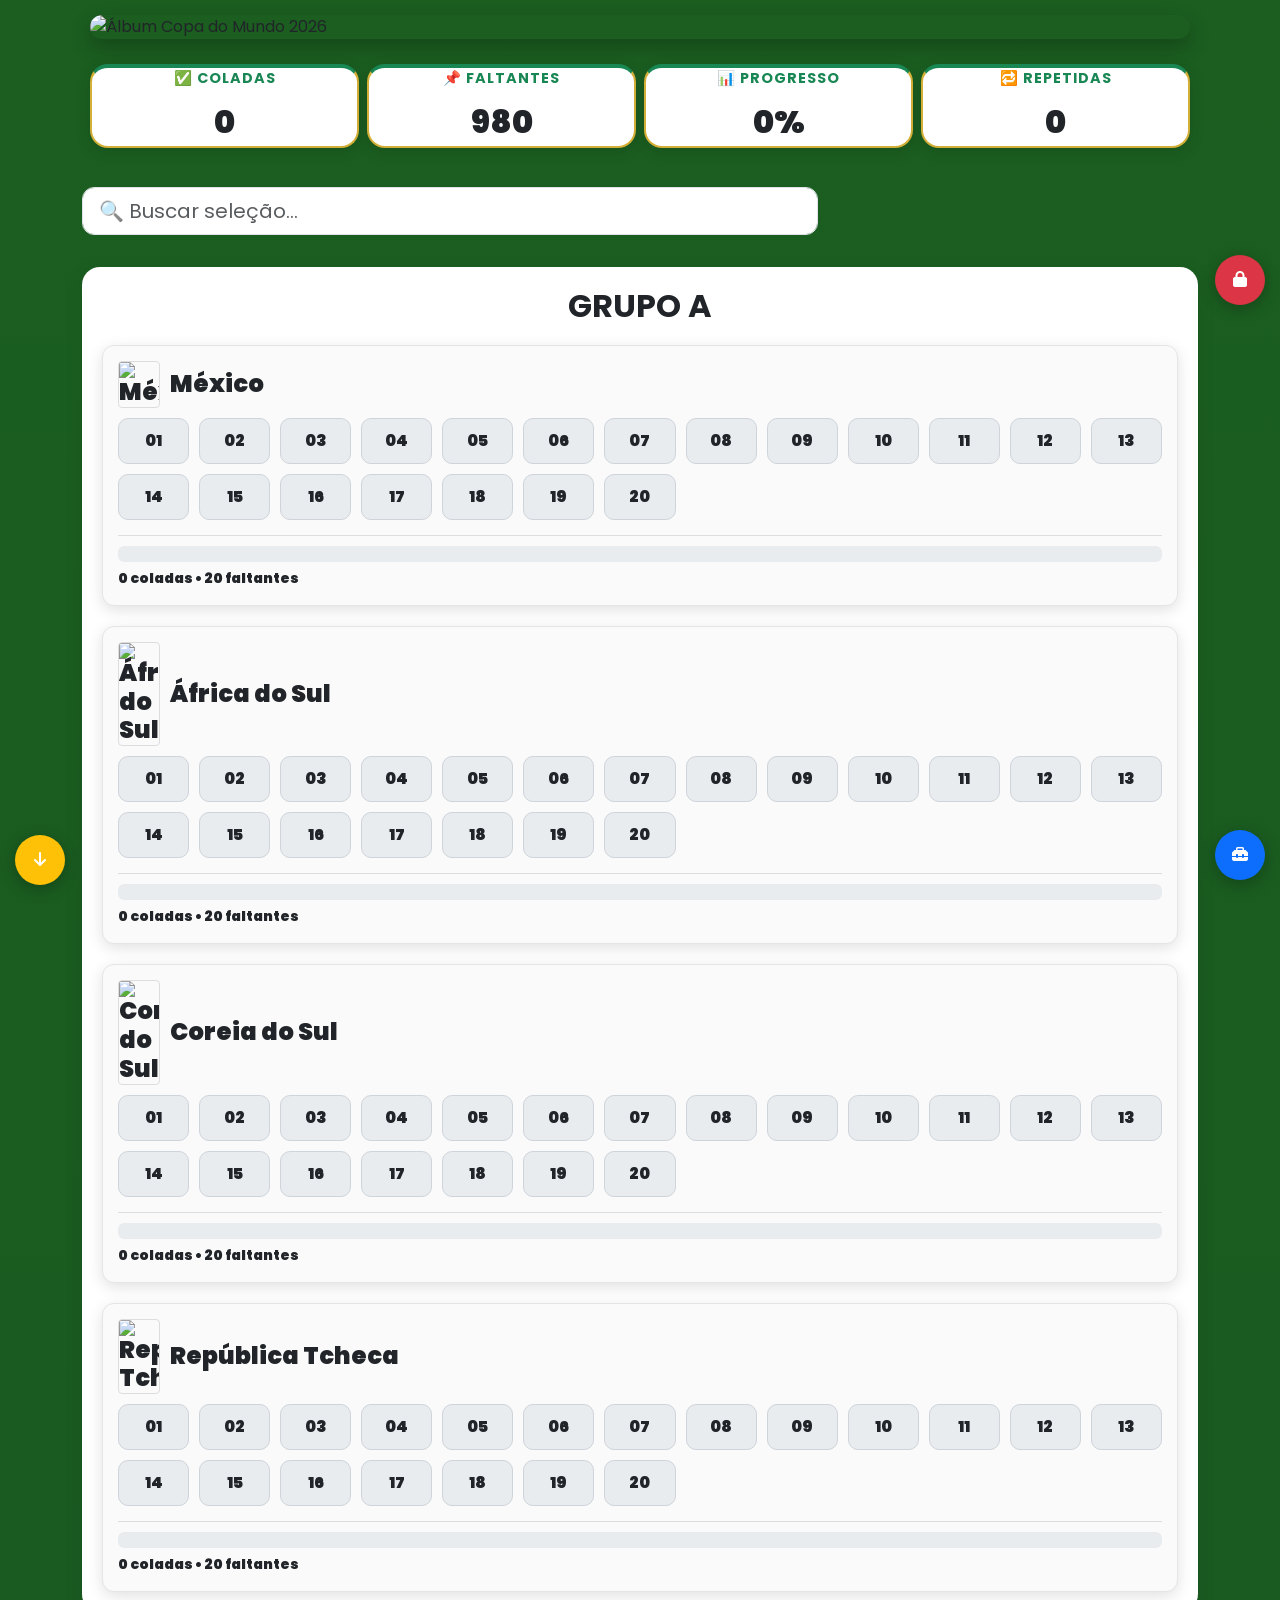
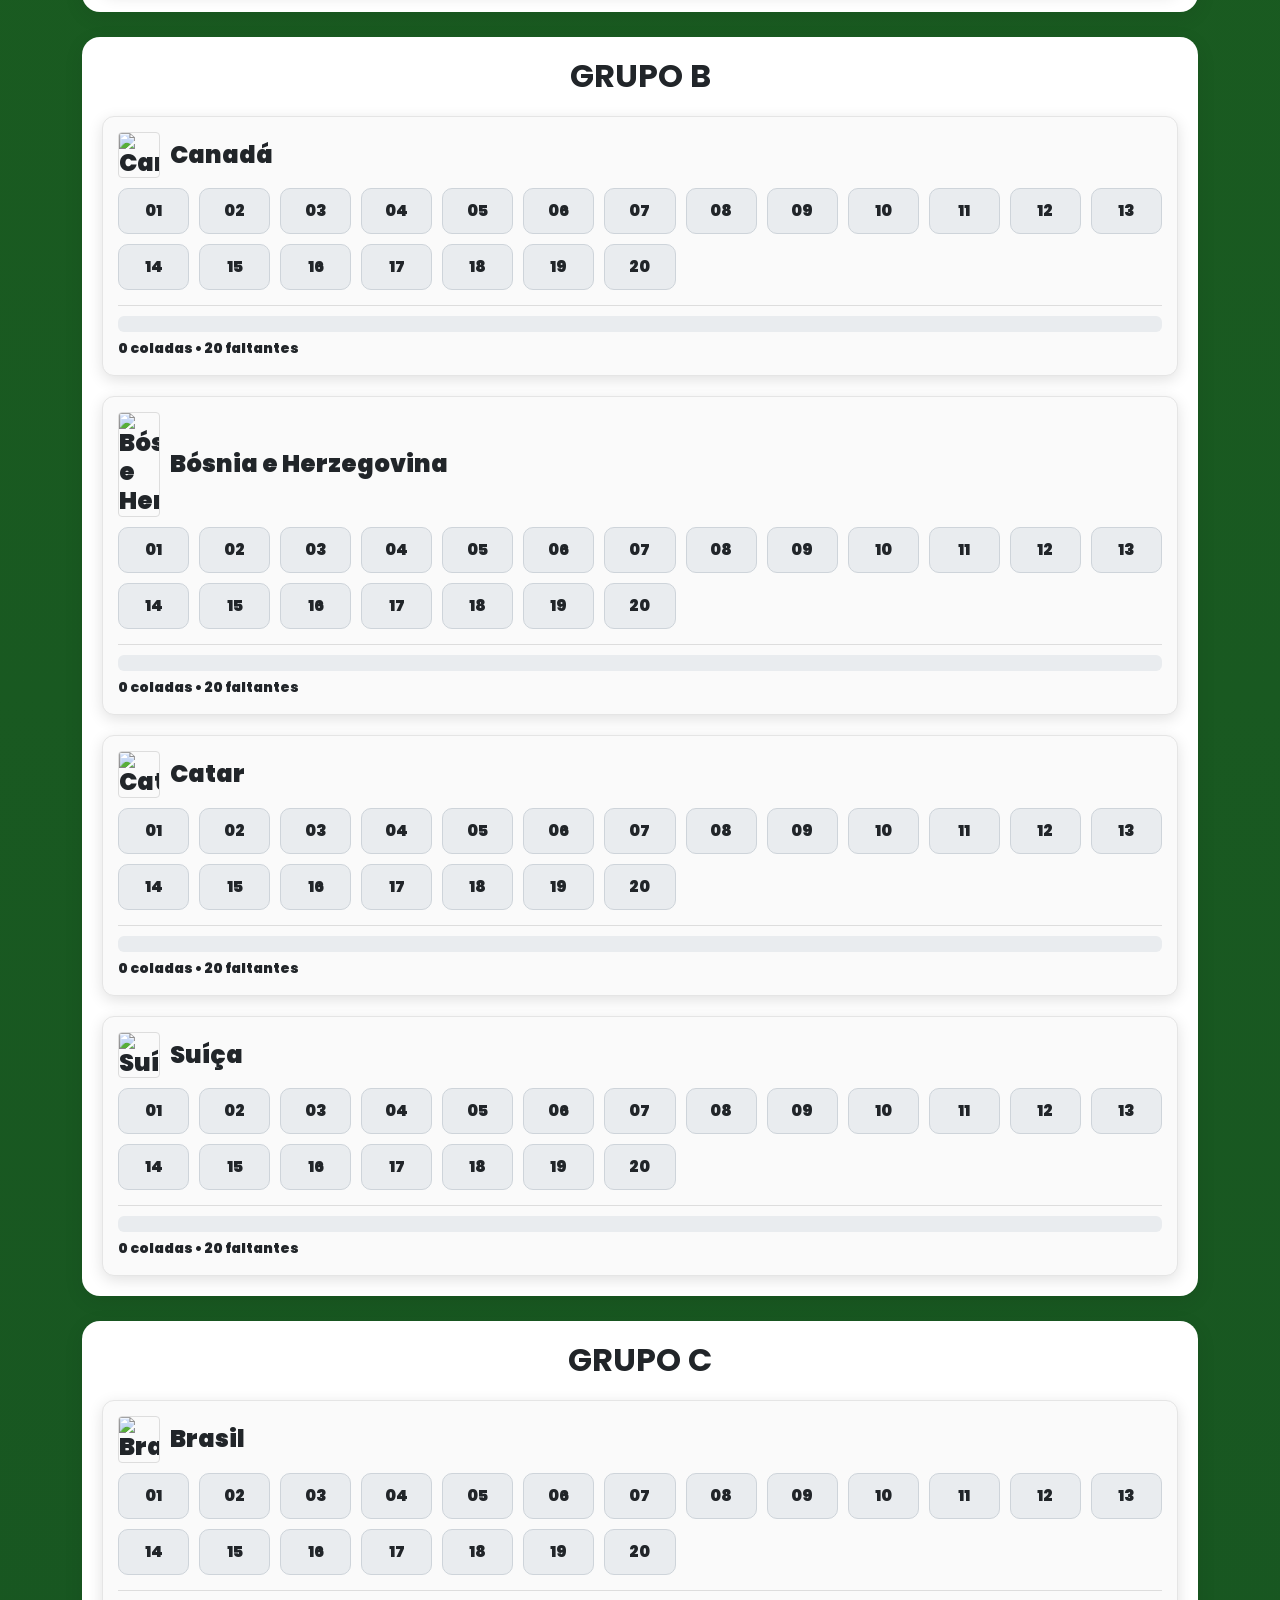
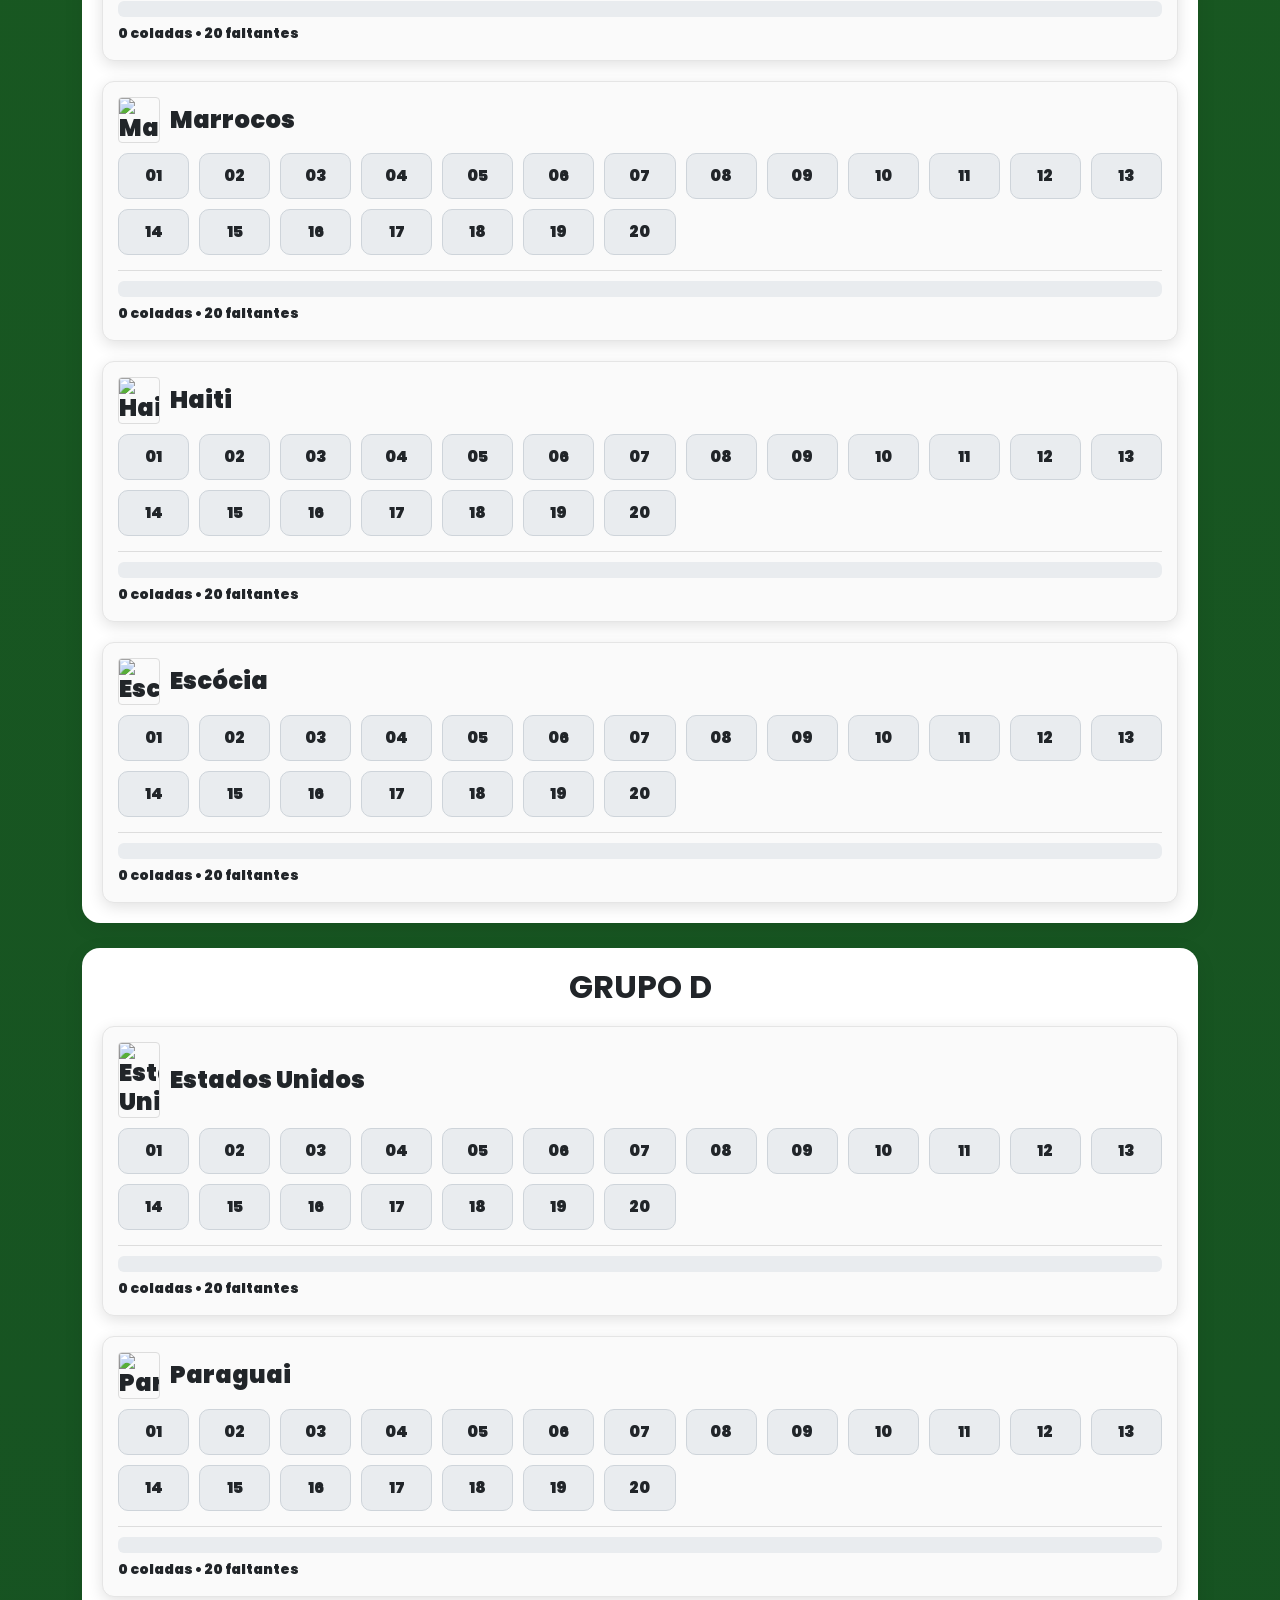
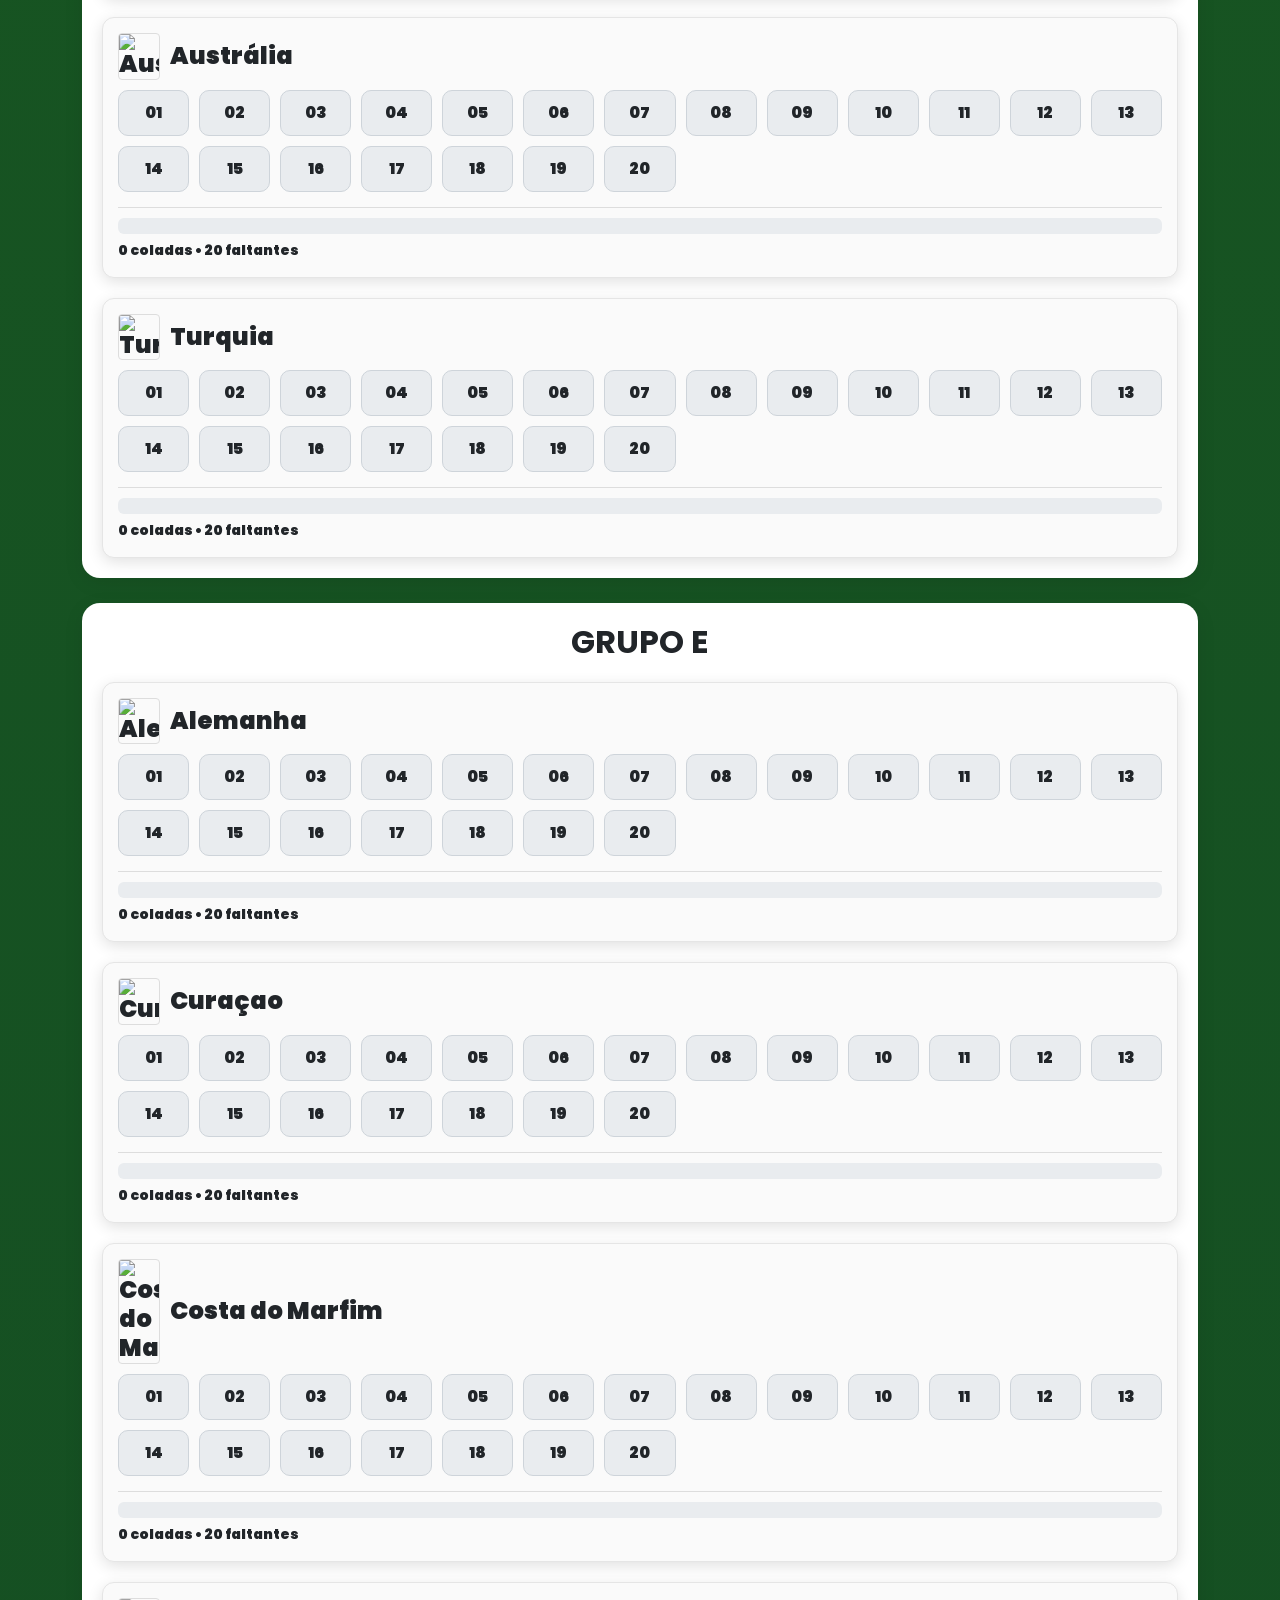
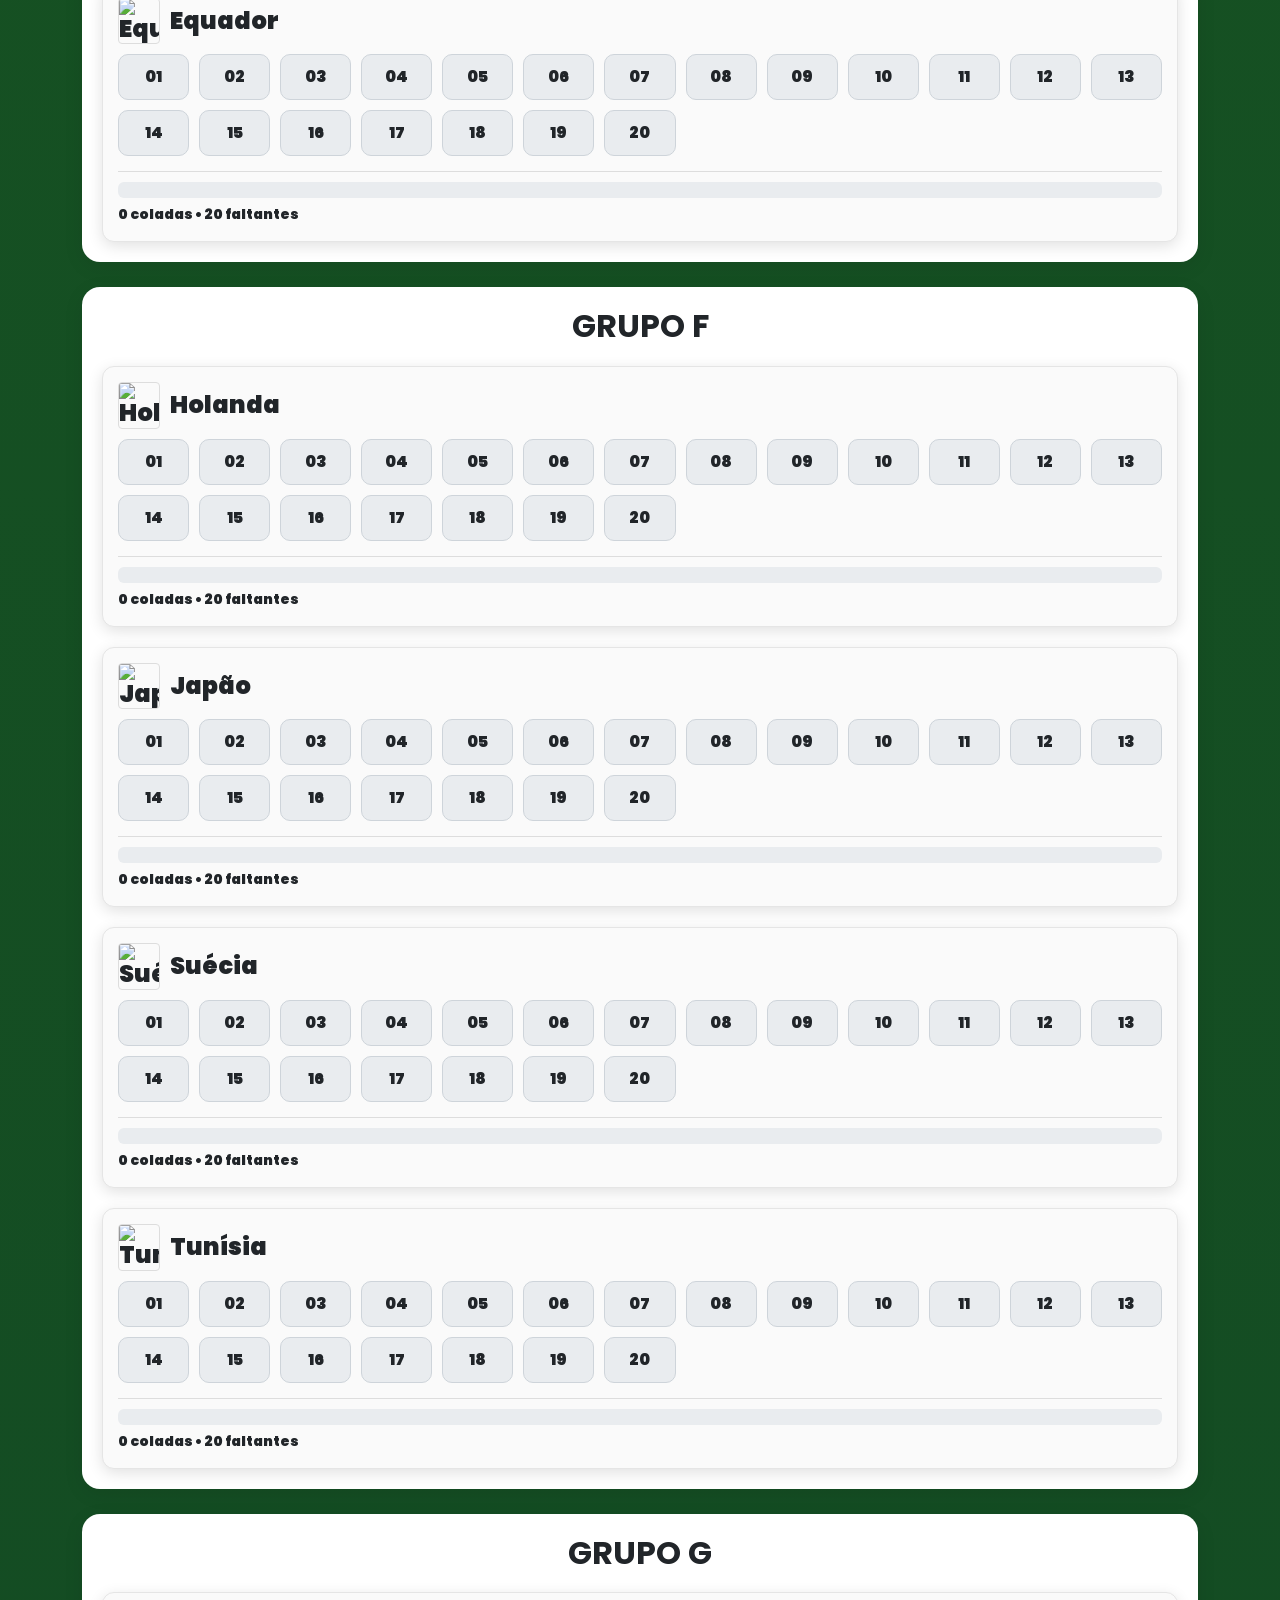
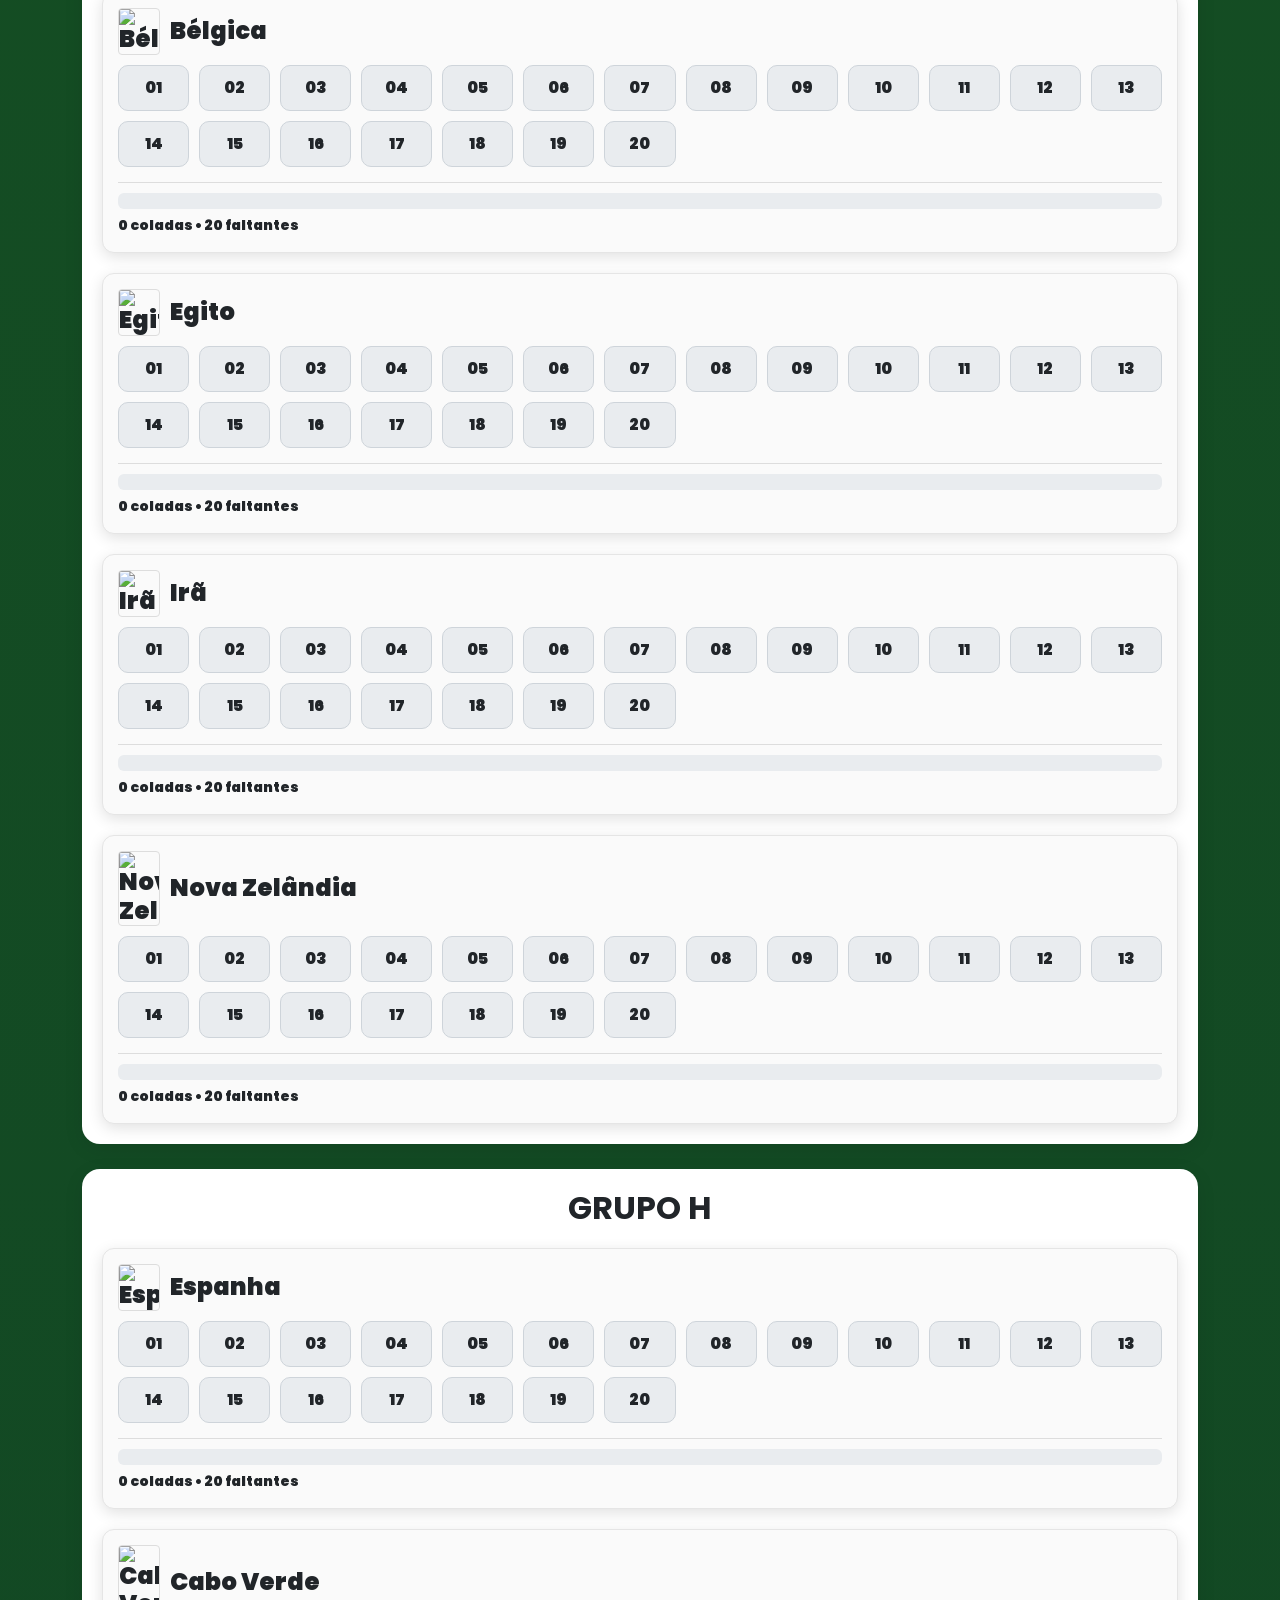
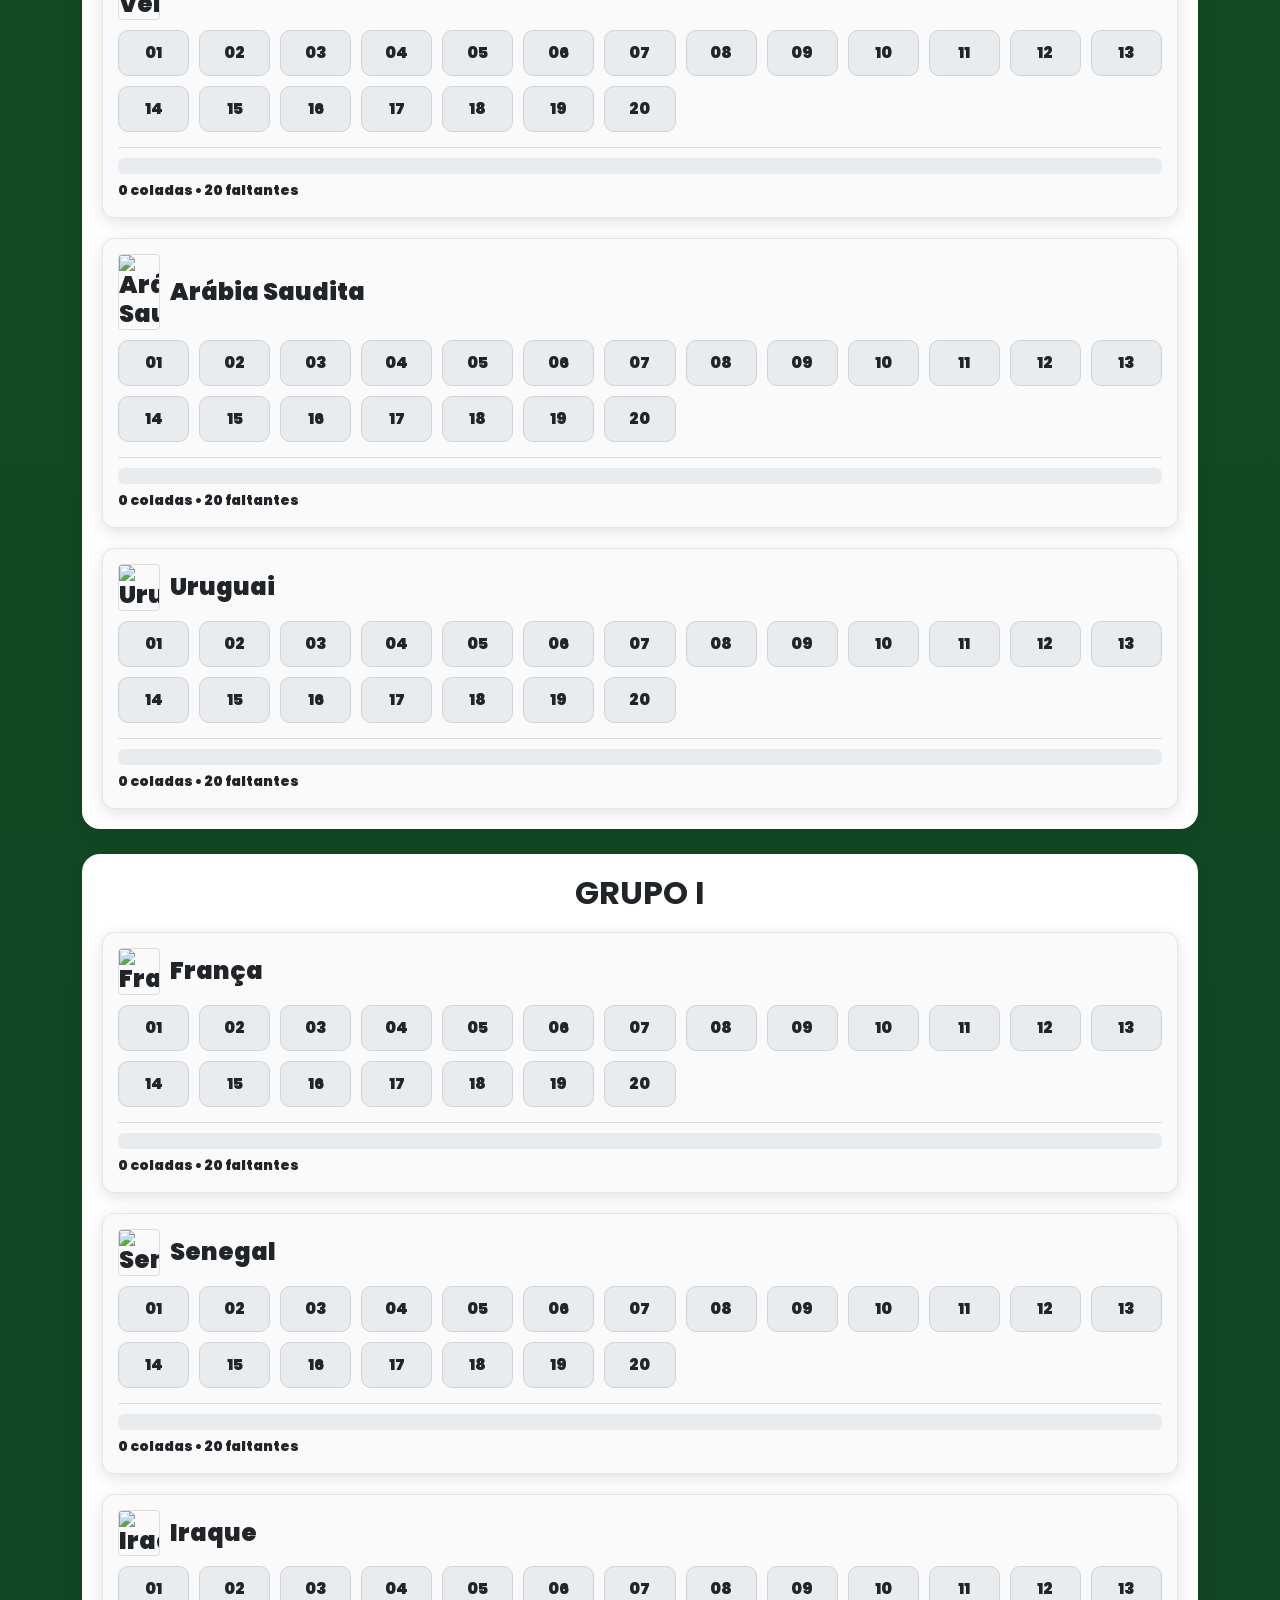
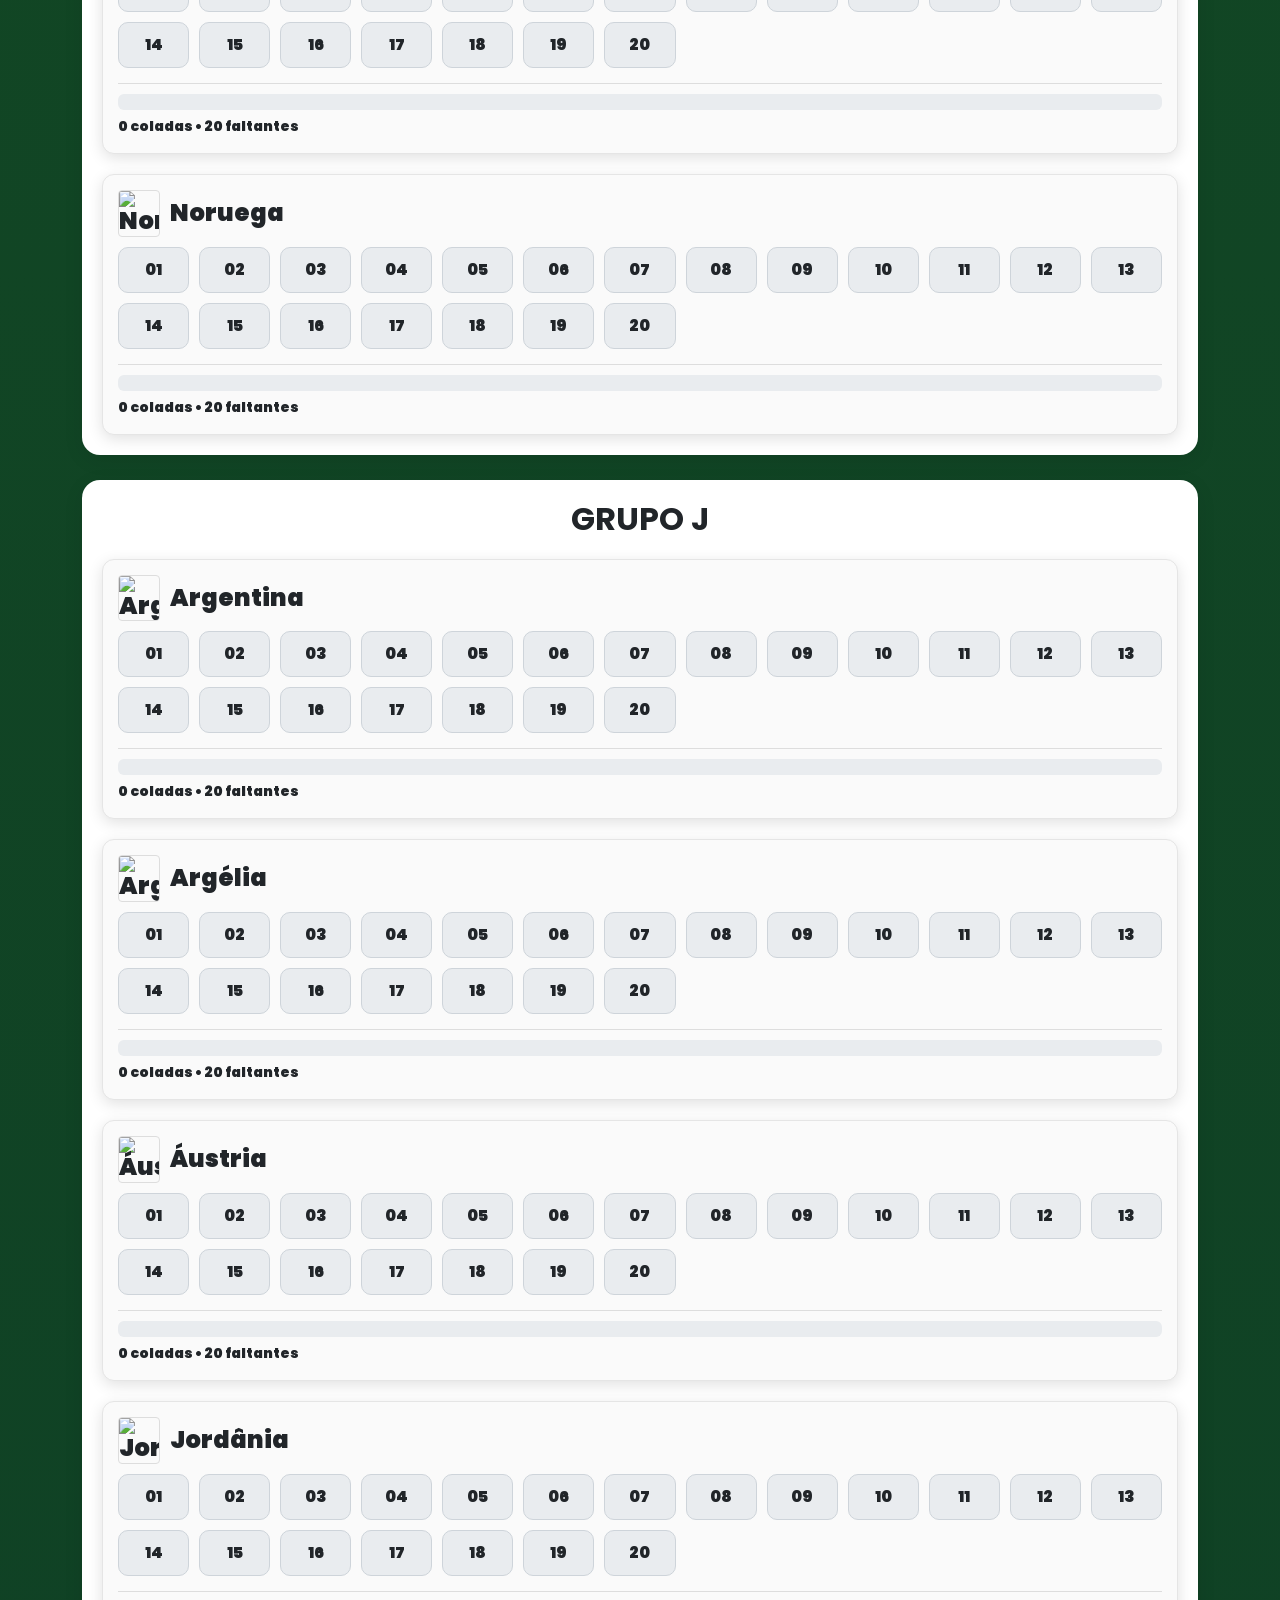
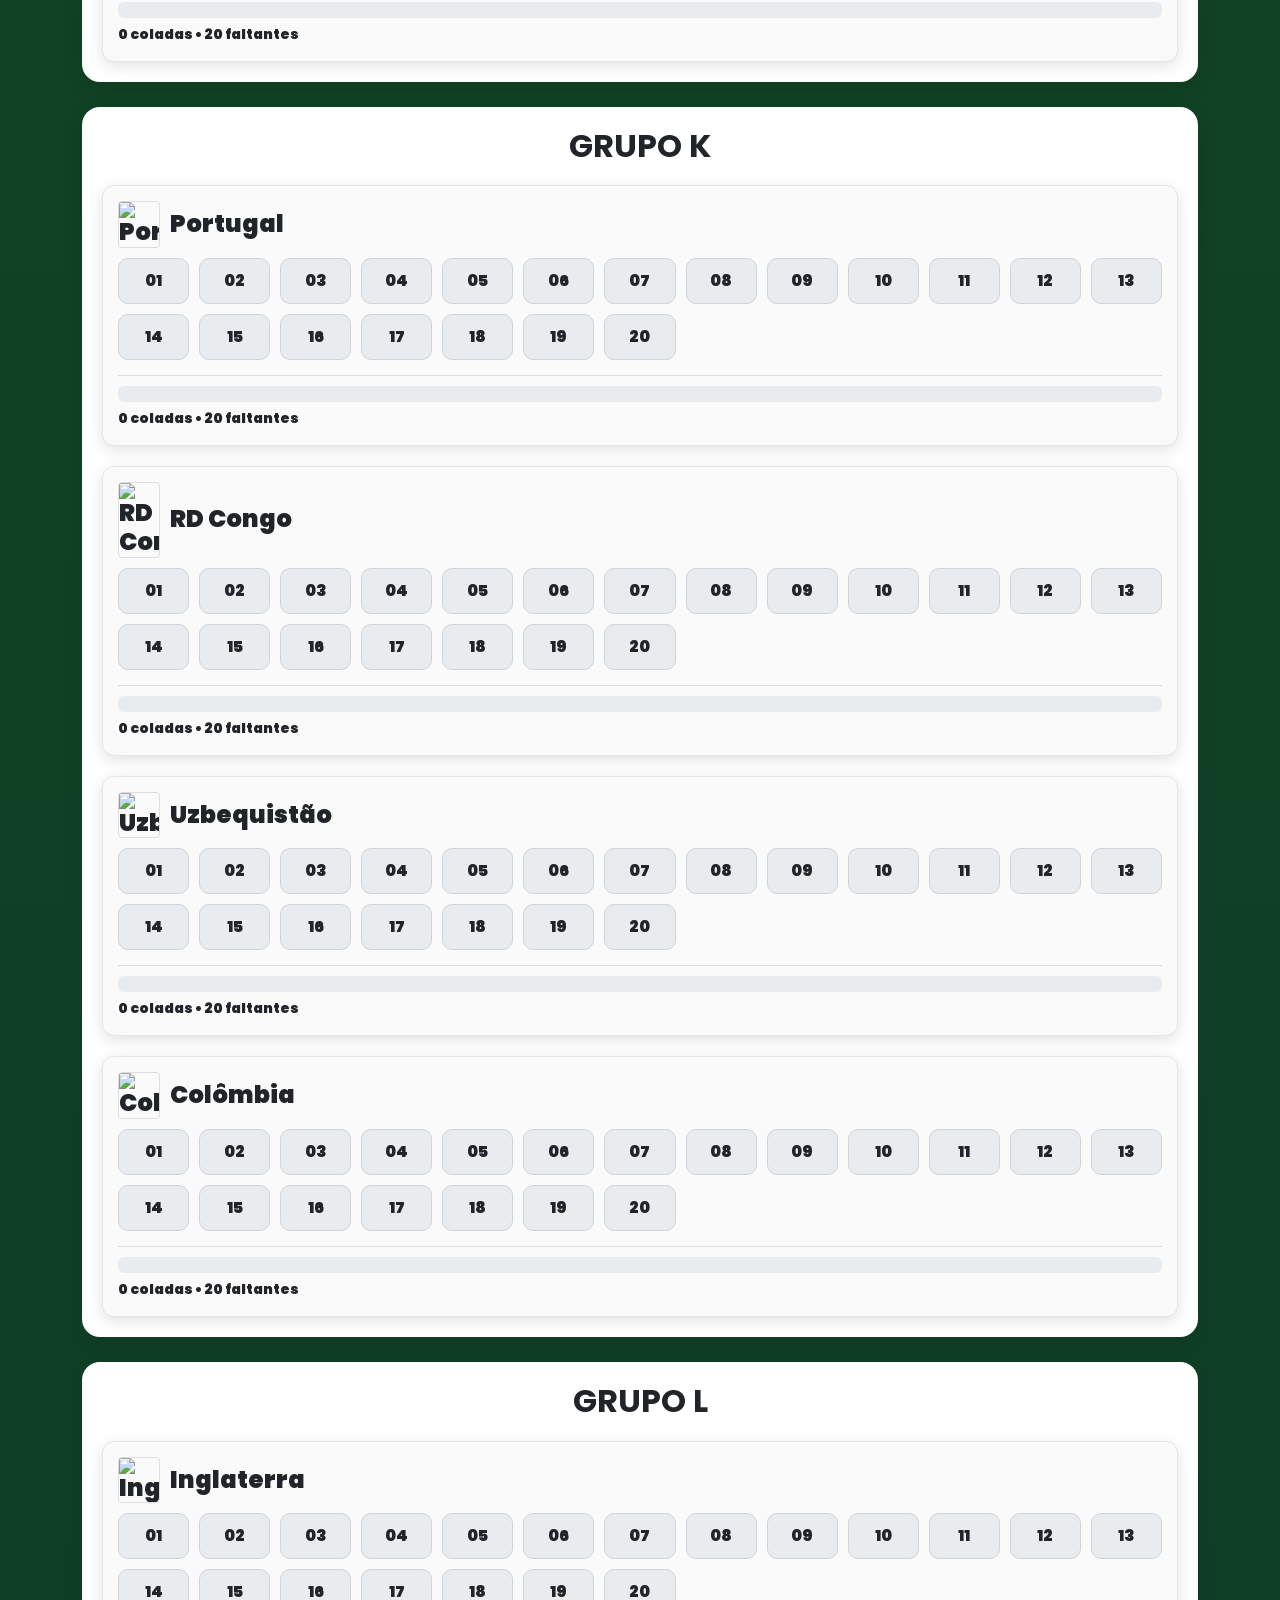
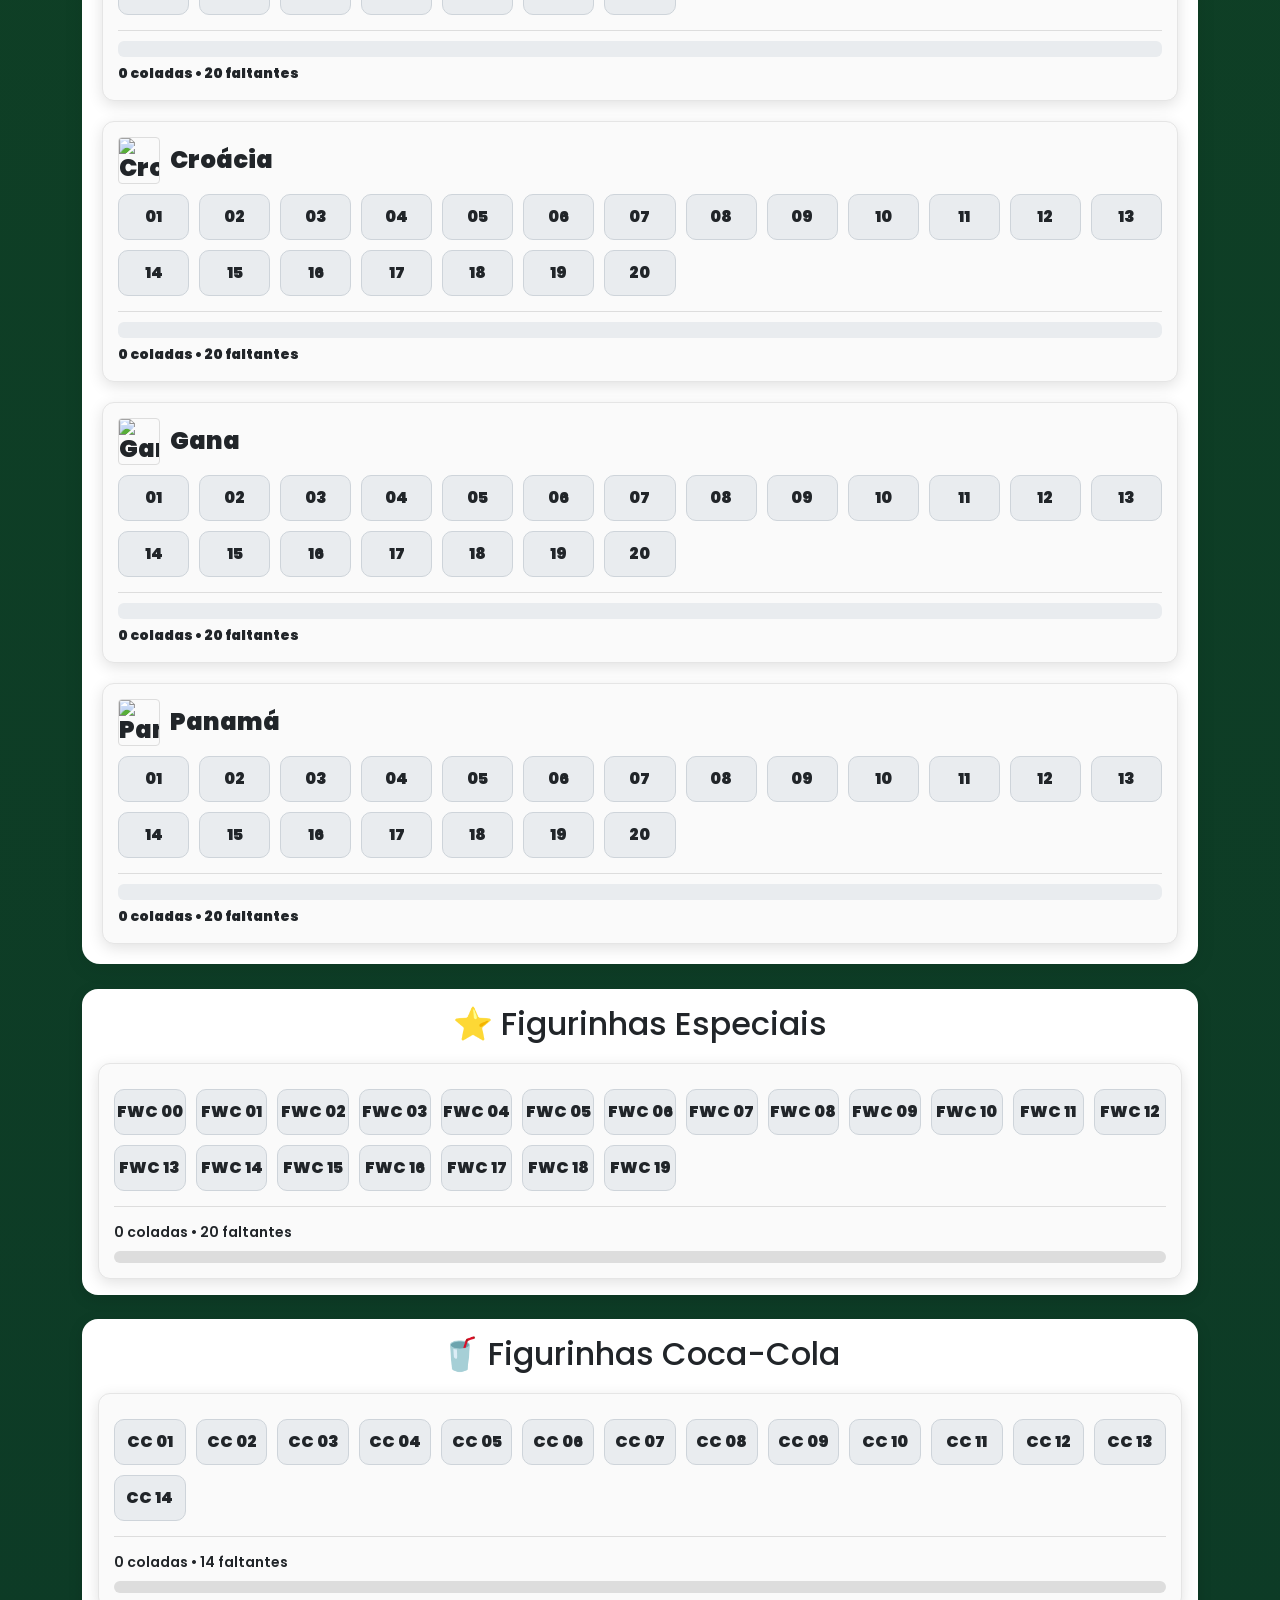
==== index.html @ c91cb194 "inclui pesquisa nas trocas" ====
<!DOCTYPE html>
<html lang="pt-BR">

<head>

    <meta charset="UTF-8">
    <meta name="viewport" content="width=device-width, initial-scale=1.0">

    <title>Álbum Copa do Mundo 2026</title>

    <!-- Bootstrap -->
    <link href="https://cdn.jsdelivr.net/npm/bootstrap@5.3.8/dist/css/bootstrap.min.css" rel="stylesheet">

    <!-- Poppins -->
    <link rel="preconnect" href="https://fonts.googleapis.com">
    <link rel="preconnect" href="https://fonts.gstatic.com" crossorigin>

    <link href="https://fonts.googleapis.com/css2?family=Poppins:wght@300;400;500;600;700&display=swap"
        rel="stylesheet">

    <!-- Font Awesome -->
    <link rel="stylesheet" href="https://cdnjs.cloudflare.com/ajax/libs/font-awesome/6.7.2/css/all.min.css">

    <!-- Font Google -->
    <link rel="preconnect" href="https://fonts.googleapis.com">

    <link rel="preconnect" href="https://fonts.gstatic.com" crossorigin>

    <link href="https://fonts.googleapis.com/css2?family=Changa+One&display=swap" rel="stylesheet">


    <!-- CSS Próprio -->
    <link rel="stylesheet" href="css/style.css">

</head>

<body>

<div class="banner-topo">

    <img
        src="img/banner-topo.png"
        alt="Álbum Copa do Mundo 2026">

</div>

<div class="painelResumo">

    <div class="cardResumo">

        <div class="tituloResumo">
            ✅ Coladas
        </div>

        <div id="totalColadas"
             class="valorResumo">

            0

        </div>

    </div>

    <div class="cardResumo">

        <div class="tituloResumo">
            📌 Faltantes
        </div>

        <div id="totalFaltantes"
             class="valorResumo">

            0

        </div>

    </div>

    <div class="cardResumo cardProgresso">

        <div class="tituloResumo">
            📊 Progresso
        </div>

        <div id="percentualAlbum"
             class="valorResumo">

            0%

        </div>

    </div>

    <div class="cardResumo">

        <div class="tituloResumo">
            🔁 Repetidas
        </div>

        <div id="totalRepetidas"
             class="valorResumo">

            0

        </div>

    </div>

<div class="progressoResumo">

    <div class="progressoCabecalho">

        <div class="tituloResumo">
            📊 Progresso
        </div>
        <span id="percentualAlbumTexto">0%</span>

    </div>

    <div class="barraProgresso">

        <div id="barraPercentual"
             class="barraPreenchida">

        </div>

    </div>

</div>

</div>

    <button id="btnModoEdicao" class="btnModoEdicaoFlutuante" title="Ativar edição">

        <i class="fa-solid fa-lock"></i>

        <button id="btnMenuFerramentas" class="btnFerramentasFlutuante" title="Ferramentas">

            <i class="fa-solid fa-toolbox"></i>

        </button>

        <div id="menuFerramentasFlutuante" class="menuFerramentasFlutuante">

            <button id="menuRepetidas">
                🔁 Repetidas
            </button>

            <button id="menuTrocas">
                🤝 Trocas
            </button>

            <button id="menuEstatisticas">
                📊 Estatísticas
            </button>

            <button id="menuLimpeza">
                🗑️ Limpeza
            </button>

        </div>

        <button id="btnTopo" class="btnTopoFlutuante" title="Ir para o topo">

            <i class="fa-solid fa-arrow-up"></i>

        </button>

        <button id="btnFinal" class="btnFinalFlutuante" title="Ir para o final">

            <i class="fa-solid fa-arrow-down"></i>

        </button>

        <div class="container py-4">

            <!-- <div class="row mb-4 g-3">

                <div class="col-md-6">

                    <div class="card resumo-card">

                        <div class="card-body text-center">

                            <i class="fa-solid fa-check-circle icone-verde"></i>

                            <h3 id="total">0</h3>

                            <span>Figurinhas Coladas</span>

                            <div class="barraResumo">

                                <div id="barraAlbum" class="barraResumoInterna">
                                </div>

                            </div>

                            <small id="percentualAlbum">

                                0%

                            </small>

                        </div>

                    </div>

                </div>

                <div class="col-md-6">

                    <div class="card resumo-card">

                        <div class="card-body text-center">

                            <i class="fa-solid fa-list icone-amarelo"></i>

                            <h3 id="faltantes">980</h3>

                            <span>Figurinhas Faltantes</span>

                            <div class="barraResumo">

                                <div id="barraFaltantes" class="barraResumoInterna barraFaltante">
                                </div>

                            </div>

                            <small id="percentualFaltante">

                                100%

                            </small>

                        </div>
                    </div>

                </div>

            </div> -->

            <div class="row mb-4">

                <div class="col-md-8 mb-2">

                    <input type="text" id="busca" class="form-control form-control-lg"
                        placeholder="🔍 Buscar seleção...">

                </div>

            </div>

            <div id="container"></div>

            <div class="card grupo-card mt-4">

                <div class="card-body">

                    <h2 class="text-center">

                        ⭐ Figurinhas Especiais

                    </h2>

                    <div class="selecao">

                        <div id="especiais"></div>

                        <div class="infoSelecao">

                            <div id="contadorEspeciais">

                                0 coladas • 20 faltantes

                            </div>

                            <div class="barra">

                                <div id="barraEspeciais" class="barraInterna">
                                </div>

                            </div>

                        </div>

                    </div>
                </div>

            </div>

            <div class="card grupo-card mt-4">

                <div class="card-body">

                    <h2 class="text-center">

                        🥤 Figurinhas Coca-Cola

                    </h2>

                    <div class="selecao">

                        <div id="cocacola"></div>

                        <div class="infoSelecao">

                            <div id="contadorCocaCola">

                                0 coladas • 14 faltantes

                            </div>

                            <div class="barra">

                                <div id="barraCocaCola" class="barraInterna">
                                </div>

                            </div>

                        </div>

                    </div>
                </div>

            </div>

        </div>

        </div>

        </div>

        <div class="modal fade" id="modalEstatisticas" tabindex="-1">

            <div class="modal-dialog modal-xl">

                <div class="modal-content">

                    <div class="modal-header">

                        <h5 class="modal-title">

                            📊 Estatísticas do Álbum

                        </h5>

                        <button type="button" class="btn-close" data-bs-dismiss="modal">
                        </button>

                    </div>

                    <div class="modal-body">

                        <div id="estatisticasGerais">
                        </div>

                        <hr>

                        <div id="rankingSelecoes">
                        </div>

                    </div>

                </div>

            </div>

        </div>

        <div class="modal fade" id="modalRepetidas" tabindex="-1">

            <div class="modal-dialog modal-lg">

                <div class="modal-content">

                    <div class="modal-header">

                        <h5 class="modal-title">

                            🔁 Figurinhas Repetidas

                        </h5>

                        <button type="button" class="btn-close" data-bs-dismiss="modal">
                        </button>

                    </div>

                    <div class="modal-body">

                        <div class="d-grid mb-3">

                            <button id="btnCopiarRepetidas" class="btn btn-success">

                                📋 Copiar Lista

                            </button>

                        </div>

                        <div id="listaRepetidas"></div>

                    </div>

                </div>

            </div>

        </div>

        <div class="modal fade" id="modalTrocas" tabindex="-1">

            <div class="modal-dialog modal-lg">

                <div class="modal-content">

                    <div class="modal-header">

                        <h5 class="modal-title">

                            🤝 Lista de Trocas

                        </h5>

                        <button type="button" class="btn-close" data-bs-dismiss="modal">
                        </button>

                    </div>

                    <div class="modal-body">

                        <div class="d-grid mb-3">

                            <button id="copiarTrocas" class="btn btn-success">

                                📋 Copiar Lista

                            </button>

                        </div>
<div class="mb-3">

    <input
        type="text"
        id="pesquisaTrocas"
        class="form-control"
        placeholder="🔍 Pesquisar seleção ou figurinha">

</div>

<div class="mb-3">

    <div class="form-check form-check-inline">

        <input
            class="form-check-input"
            type="checkbox"
            id="filtroTenho"
            checked>

        <label
            class="form-check-label"
            for="filtroTenho">

            Tenho para Trocar

        </label>

    </div>

    <div class="form-check form-check-inline">

        <input
            class="form-check-input"
            type="checkbox"
            id="filtroProcuro"
            checked>

        <label
            class="form-check-label"
            for="filtroProcuro">

            Procuro

        </label>

    </div>

</div>

<div id="listaTrocas"></div>

                    </div>

                </div>

            </div>

        </div>

        <div id="popUpRepetidas">

            <div id="tituloRepetida"></div>

            <button id="addRep">
                ➕
            </button>

            <span id="qtdRep">
                0
            </span>

            <button id="removeRep">
                ➖
            </button>

        </div>

        <div class="modal fade" id="modalFerramentas" tabindex="-1">

            <div class="modal-dialog">

                <div class="modal-content">

                    <div class="modal-header">

                        <h5 class="modal-title">

                            🧰 Ferramentas

                        </h5>

                        <button type="button" class="btn-close" data-bs-dismiss="modal">
                        </button>

                    </div>

                    <div class="modal-body">

                        <!-- BACKUP -->

                        <h6 class="mb-3">

                            💾 Backup da Coleção

                        </h6>

                        <div class="d-grid gap-2 mb-4">

                            <button id="btnExportarJson" class="btn btn-success">

                                📤 Exportar Backup

                            </button>

                            <button id="btnImportarJson" class="btn btn-primary">

                                📥 Restaurar Backup

                            </button>

                            <input type="file" id="arquivoImportacao" accept=".json" style="display:none;">
                        </div>

                        <hr>

                        <!-- LIMPEZA -->

                        <h6 class="mb-3">

                            🗑️ Limpeza

                        </h6>

                        <div class="d-grid gap-2">

                            <button id="btnLimparRepetidas" class="btn btn-warning">

                                Limpar Todas as Repetidas

                            </button>

                            <div class="mb-2">

                                <label class="form-label">

                                    Seleção

                                </label>

                                <select id="selectSelecao" class="form-select">

                                </select>

                            </div>

                            <button id="btnLimparSelecao" class="btn btn-primary">

                                Limpar Seleção Selecionada

                            </button>

                            <button id="btnResetAlbum" class="btn btn-danger">

                                Resetar Álbum Completo

                            </button>

                        </div>

                    </div>

                </div>

            </div>

        </div>

        <script src="js/script.js"></script>

        <script src="https://cdn.jsdelivr.net/npm/bootstrap@5.3.8/dist/js/bootstrap.bundle.min.js"></script>


        <div class="toast-container position-fixed bottom-0 start-50 translate-middle-x p-3">

            <div id="toastBloqueado" class="toast text-bg-warning border-0" role="alert">

                <div class="d-flex">

                    <div class="toast-body">

                        🔒 Modo edição desativado.
                        Clique no cadeado para editar.

                    </div>

                    <button type="button" class="btn-close" data-bs-dismiss="toast">
                    </button>

                </div>

            </div>

        </div>

</body>

</html>
---- css/style.css ----
:root {

    --verde: #198754;
    --verde-hover: #157347;

    --amarelo: #ffc107;

    --fundo: #f5f7fa;

    --texto: #212529;

    --card: #ffffff;
}

body {

    font-family: 'Poppins', sans-serif;

    background: var(--fundo);

    color: var(--texto);

    transition: .3s;

    min-height: 100vh;
}

.titulo-principal {

    white-space: nowrap;

    text-align: center;

    font-size: 2.5rem;

    font-weight: 700;

    margin-bottom: 30px;
}

.titulo-principal i {

    color: var(--verde);
}

.resumo-card {

    border: none;

    border-radius: 18px;

    box-shadow: 0 5px 20px rgba(0, 0, 0, .08);
}

.resumo-card h3 {

    margin-top: 10px;

    font-size: 2rem;

    font-weight: 700;
}

.icone-verde {

    font-size: 2rem;

    color: var(--verde);
}

.icone-amarelo {

    font-size: 2rem;

    color: var(--amarelo);
}

.grupo-card,
.selecao{

    background:#ffffff;

    border:none;

    border-radius:16px;

    box-shadow:
        0 4px 15px rgba(0,0,0,.12);

    transition:.2s;
}

/* .grupo-card {

    border: none;

    border-radius: 18px;

    box-shadow: 0 5px 20px rgba(0, 0, 0, .08);

    margin-bottom: 25px;

    animation: fadeIn .3s ease;
} */

.grupo {

    background: var(--card);

    border-radius: 18px;

    padding: 20px;

    margin-bottom: 25px;

    box-shadow: 0 5px 20px rgba(0, 0, 0, .08);
}

.grupo h2 {

    text-align: center;

    margin-bottom: 20px;

    font-weight: 700;
}

.selecao {

    font-weight: 900;

    margin-top: 20px;

    padding: 15px;

    border-radius: 12px;

    background: #fafafa;

    border: 1px solid #e5e5e5;
}

.selecao h3 {

    display: flex;

    align-items: center;

    gap: 10px;

    font-size: 1.5rem;

    font-weight: 900;
}

.bandeira {

    width: 42px;

    border-radius: 4px;

    border: 1px solid #ddd;
}

/* ---- */


.figurinhas {

    display: grid;

    grid-template-columns:
        repeat(auto-fit,
            minmax(70px, 1fr));

    gap: 10px;

    margin-top: 10px;
}

.fig {

    padding: 10px;

    text-align: center;

    display: flex;

    align-items: center;

    justify-content: center;

    background: #e9ecef;

    border: 1px solid #ced4da;

    border-radius: 10px;

    cursor: pointer;

    user-select: none;

    font-weight: 900;

    transition: .2s;

    white-space: nowrap;
}

/* ---- */

.fig:hover {

    transform: translateY(-2px);

    box-shadow: 0 4px 10px rgba(0, 0, 0, .12);
}

.fig.colada {

    background: var(--verde);

    color: white;

    border-color: var(--verde);
}

.form-control {

    border-radius: 12px;
}

.btn {

    border-radius: 12px;
}

.dark {

    --fundo: #121212;

    --texto: #f5f5f5;

    --card: #1f1f1f;
}

.dark .grupo {

    background: #1f1f1f;
}

.dark .grupo-card {

    background: #1f1f1f;
}

.dark .card {

    background: #1f1f1f;

    color: white;
}

.dark .fig {

    background: #2d2d2d;

    color: white;

    border-color: #444;
}

.dark .fig.colada {

    background: var(--verde);

    color: white;
}

@keyframes fadeIn {

    from {

        opacity: 0;

        transform: translateY(10px);
    }

    to {

        opacity: 1;

        transform: translateY(0);
    }
}

@media(max-width:768px) {

    .titulo-principal {

        font-size: 1.8rem;
    }

    .bandeira {

        width: 36px;
    }

    .fig {

        padding: 8px;

        font-size: 12px;
    }

    .figurinhas {

        grid-template-columns:
            repeat(auto-fill, minmax(50px, 1fr));
    }
}

/* .btnTemaFlutuante{

    position:fixed;

    top:15px;
    right:15px;

    width:50px;
    height:50px;

    border:none;

    border-radius:50%;

    background:#212529;

    color:white;

    cursor:pointer;

    z-index:9999;

    box-shadow:0 4px 15px rgba(0,0,0,.25);

    transition:.2s;
}

.btnTemaFlutuante:hover{

    transform:scale(1.08);
} */

#rankingSelecoes {

    max-height: 500px;

    overflow-y: auto;
}

.linhaRanking {

    margin-bottom: 12px;
}

.linhaRanking .cabecalho {

    display: flex;

    justify-content: space-between;

    align-items: center;

    font-size: 14px;

    margin-bottom: 4px;
}

.barra {

    height: 12px;

    background: #ddd;

    border-radius: 20px;

    overflow: hidden;
}

.barraInterna {

    height: 100%;

    background: #198754;

    transition: .4s;
}

.cardEstatistica {

    display: inline-block;

    background: #f8f9fa;

    padding: 10px 15px;

    margin: 5px;

    border-radius: 10px;

    font-size: 14px;

    font-weight: 500;
}

.dark .cardEstatistica {

    background: #2d2d2d;
}

.btnEstatisticasFlutuante {

    position: fixed;

    bottom: 200px;
    right: 15px;

    width: 50px;
    height: 50px;

    border: none;
    border-radius: 50%;

    background: #fd7e14;

    color: white;

    cursor: pointer;

    z-index: 9999;
}

.btnEstatisticasFlutuante:hover {

    transform: scale(1.08);
}

.btnRepetidasFlutuante {

    position: fixed;

    bottom: 80px;
    right: 15px;

    width: 50px;
    height: 50px;

    border: none;
    border-radius: 50%;

    background: #dc3545;

    color: white;

    cursor: pointer;

    z-index: 9999;

    box-shadow:
        0 4px 15px rgba(0, 0, 0, .25);
}

.btnRepetidasFlutuante:hover {

    transform: scale(1.08);
}

/* --- */

.menuFerramentasFlutuante {

    position: fixed;

    right: 15px;

    bottom: 80px;

    display: none;

    flex-direction: column;

    gap: 8px;

    z-index: 9998;
}

.menuFerramentasFlutuante button {

    border: none;

    border-radius: 12px;

    padding: 10px 15px;

    background: #0d6efd;

    color: white;

    white-space: nowrap;

    box-shadow:
        0 4px 10px rgba(0, 0, 0, .25);
}

/* --- */

.fig.repetida {

    background: #0d6efd;

    color: white;

    border-color: #0d6efd;

    position: relative;
}

.expoente {

    position: absolute;

    top: 3px;

    right: 5px;

    font-size: 20px;

    font-weight: bold;

    line-height: 1;
}

@keyframes shake {

    0% {
        transform: translateX(0);
    }

    25% {
        transform: translateX(-3px);
    }

    50% {
        transform: translateX(3px);
    }

    75% {
        transform: translateX(-3px);
    }

    100% {
        transform: translateX(0);
    }
}

.shake {

    animation: shake .3s;
}

.btnTrocasFlutuante {

    position: fixed;

    bottom: 140px;
    right: 15px;

    width: 50px;
    height: 50px;

    border: none;
    border-radius: 50%;

    background: #198754;

    color: white;

    cursor: pointer;

    z-index: 9999;

    box-shadow:
        0 4px 15px rgba(0, 0, 0, .25);
}

.btnTrocasFlutuante:hover {

    transform: scale(1.08);
}

#popUpRepetidas {

    display: none;

    position: fixed;

    z-index: 10000;

    background: white;

    border-radius: 12px;

    padding: 10px;

    box-shadow:
        0 4px 20px rgba(0, 0, 0, .25);

    min-width: 140px;

    text-align: center;
}

/* .dark #menuRepetidas {

    background: #2d2d2d;

    color: white;
} */

#tituloRepetida {

    font-size: 14px;

    font-weight: 600;

    margin-bottom: 8px;
}

#menuRepetidas button {

    border: none;

    width: 35px;

    height: 35px;

    border-radius: 50%;

    cursor: pointer;

    font-size: 18px;
}

#addRep {

    background: #198754;

    color: white;
}

#removeRep {

    background: #dc3545;

    color: white;
}

#qtdRep {

    display: inline-block;

    min-width: 30px;

    font-weight: bold;
}

.trofeu-copa {

    color: #d4af37 !important;

    font-size: 1.2em;

    margin-right: 12px;

    text-shadow:
        0 0 5px rgba(212, 175, 55, .8),
        0 0 10px rgba(212, 175, 55, .5),
        0 0 20px rgba(212, 175, 55, .3);
}

.btnFerramentasFlutuante {

    position: fixed;

    bottom: 20px;

    right: 15px;

    width: 50px;

    height: 50px;

    border: none;

    border-radius: 50%;

    background: #0d6efd;

    color: white;

    cursor: pointer;

    z-index: 9999;

    box-shadow:
        0 4px 15px rgba(0, 0, 0, .25);
}

.btnFerramentasFlutuante:hover {

    transform: scale(1.08);
}

.btnModoEdicaoFlutuante {

    position: fixed;

    top: 255px;

    bottom: 20px;

    right: 15px;

    width: 50px;

    height: 50px;

    border: none;
    border-radius: 50%;

    background: #dc3545;

    color: white;

    cursor: pointer;

    z-index: 9999;

    box-shadow:
        0 4px 15px rgba(0, 0, 0, .25);

    transition: .2s;
}

.btnModoEdicaoFlutuante:hover {

    transform: scale(1.08);
}

/* ---- */


.progressoSelecao {

    margin-top: 15px;

    padding-top: 10px;

    border-top: 1px solid #ddd;
}

@keyframes pulse {

    0% {
        transform: scale(1);
    }

    50% {
        transform: scale(1.2);
    }

    100% {
        transform: scale(1);
    }
}

.pulse {

    animation:
        pulse .5s infinite;
}

.percentualResumo {

    margin-top: 8px;

    display: inline-block;

    padding: 4px 10px;

    border-radius: 20px;

    background: rgba(13, 110, 253, .10);

    font-size: 13px;

    font-weight: 600;
}

.barraResumo {

    width: 100%;

    height: 12px;

    background: #e9ecef;

    border-radius: 20px;

    overflow: hidden;

    margin-top: 10px;
}

.barraResumoInterna {

    height: 100%;

    width: 0;

    background: #198754;

    transition: .4s;
}

.barraFaltante {

    background: #dc3545;
}

.btnTopoFlutuante {

    position: fixed;

    bottom: 80px;

    left: 15px;

    width: 50px;

    height: 50px;

    border: none;

    border-radius: 50%;

    background: #ffc107;

    color: white;

    cursor: pointer;

    z-index: 9999;

    box-shadow:
        0 4px 15px rgba(0, 0, 0, .25);
}

.btnFinalFlutuante {

    position: fixed;

    bottom: 15px;

    left: 15px;

    width: 50px;

    height: 50px;

    border: none;

    border-radius: 50%;

    background: #ffc107;

    color: white;

    cursor: pointer;

    z-index: 9999;

    box-shadow:
        0 4px 15px rgba(0, 0, 0, .25);
}

.btnTopoFlutuante:hover,
.btnFinalFlutuante:hover {

    transform: scale(1.08);
}

.infoSelecao {

    margin-top: 15px;

    padding-top: 15px;

    border-top: 1px solid #ddd;
}

#contadorEspeciais,
#contadorCocaCola {

    font-size: 14px;

    font-weight: 600;

    margin-bottom: 8px;
}


.trofeu-copa {

    width: 34px;

    height: 34px;

    object-fit: contain;
}

@media (max-width: 576px) {

    .titulo-principal {

        font-size: clamp(1.2rem, 4vw, 2rem);

        white-space: nowrap;
    }
}


.bandeira-modal{

    width:28px;

    height:20px;

    object-fit:cover;

    border-radius:4px;

    margin-right:8px;

    vertical-align:middle;

    box-shadow:0 1px 3px rgba(0,0,0,.15);
}


.titulo-principal{

    text-align:center;

    margin-bottom:30px;

    line-height:1.1;
}

.titulo-linha{

    font-family:'Changa One', cursive;

    font-size:3.5rem;

    letter-spacing:2px;

    text-transform:uppercase;

    text-shadow:
        2px 2px 4px rgba(0,0,0,.15);
}

@media(max-width:768px){

    .titulo-linha{

        font-size:2rem;
    }
}

/* --- */

body{

    background:
        linear-gradient(
            180deg,
            #1b5e20,
            #0d3b26
        );

    min-height:100vh;
}

.banner-topo{

    max-width:1100px;

    margin:15px auto 25px auto;

    padding:0;
}

.banner-topo img{

    width:100%;

    height:auto;

    display:block;

    border-radius:18px;

    box-shadow:
        0 8px 20px rgba(0,0,0,.25);
}

@media (max-width:768px){

    .banner-topo{

        margin:8px auto 10px auto;
    }

    .banner-topo img{

        border-radius:12px;
    }
}

.painelResumo {
    display: grid;
    grid-template-columns: repeat(4, 1fr);
    gap: 8px;
    max-width: 1100px;
    margin: 15px auto;
}

.progressoResumo{
    display:none;
}

@media (max-width: 768px) {

    /* .painelResumo {
        grid-template-columns: repeat(3, 1fr);
        gap: 6px;
    } */

.painelResumo {

    grid-template-columns: repeat(3, 1fr);

    gap: 10px;

    padding: 0 8px;

    box-sizing: border-box;
}

    .cardResumo {
        padding: 6px 2px 4px 2px;
        border-radius: 10px;
        min-height: 60px;
    }

    .tituloResumo {
        font-size: 0.55rem;
        line-height: 1;
    }

    .valorResumo {
        font-size: 1rem;
        font-weight: 900;
        line-height: 1;
    }

    .cardProgresso{
    display:none;
}

.progressoResumo{
    display:block;
    grid-column: 1 / -1;
}

}

.cardResumo{

    background:#fff;

    border:2px solid #d4af37;

    border-radius:18px;

    text-align:center;

    box-shadow:
        0 4px 15px rgba(0,0,0,.12);

    border-top:
        4px solid #198754;
}

.tituloResumo{

    color:#198754;

    font-size:.9rem;

    font-weight:700;

    text-transform:uppercase;

    letter-spacing:1px;
}

.valorResumo{

    margin-top:8px;

    font-size:2rem;

    font-weight:900;

    color:#212529;
}


/* --- */

.progressoResumo{

    width:100%;

    max-width:1100px;

    margin:10px auto 0px auto;

    background:#fff;

    border:2px solid #d4af37;

    border-radius:18px;

    padding:10px;

    box-shadow:
        0 4px 15px rgba(0,0,0,.12);

    border-top:
        4px solid #198754;

    box-sizing:border-box;
}

.progressoCabecalho{

    display:flex;

    justify-content:space-between;

    align-items:center;

    margin-bottom:6px;

    font-size:.9rem;

    font-weight:600;
}

.barraProgresso{

    width:100%;

    height:18px;

    background:#e5e5e5;

    border-radius:20px;

    overflow:hidden;
}

.barraPreenchida{

    width:0%;

    height:100%;

    background:linear-gradient(
        90deg,
        #2ecc71,
        #27ae60
    );

    transition:width .4s ease;
}

/* --- */

/* .selecaoCompleta{

    background:#e8f5e9 !important;

    border:3px solid #198754 !important;

    box-shadow:
        0 0 15px rgba(25,135,84,.35);

    transition:.3s;
}

.selecaoCompleta .tituloSelecao{

    color:#198754;

    font-weight:900;
} */


.selecaoCompleta{

    background:#e8f5e9;

    border:3px solid #d4af37;

    box-shadow:
        inset 0 0 12px rgba(255,215,0,.55),
        inset 0 0 25px rgba(255,193,7,.35),
        0 0 12px rgba(25,135,84,.25);

    transition:.3s;
}

.selecaoCompleta h3::after{

    content:" ✅";
}

#listaTrocas{

    font-size:1rem;

    font-weight:600;

    line-height:1.6;

    white-space:pre-wrap;

    font-family:inherit;

    white-space: normal;
}


/* -- html trocas */

.blocoTroca{

    background:#fff;

    border:1px solid #ddd;

    border-radius:10px;

    padding:10px;

    margin-bottom:10px;

    white-space: normal;
}

.tituloTroca{

    font-size:1.1rem;

    font-weight:900;

    text-transform:uppercase;

    color:#198754;

    margin-bottom:6px;
}

.numerosTroca{

    font-size:1rem;

    font-weight:700;

    line-height:1.6;

    white-space: normal;
}
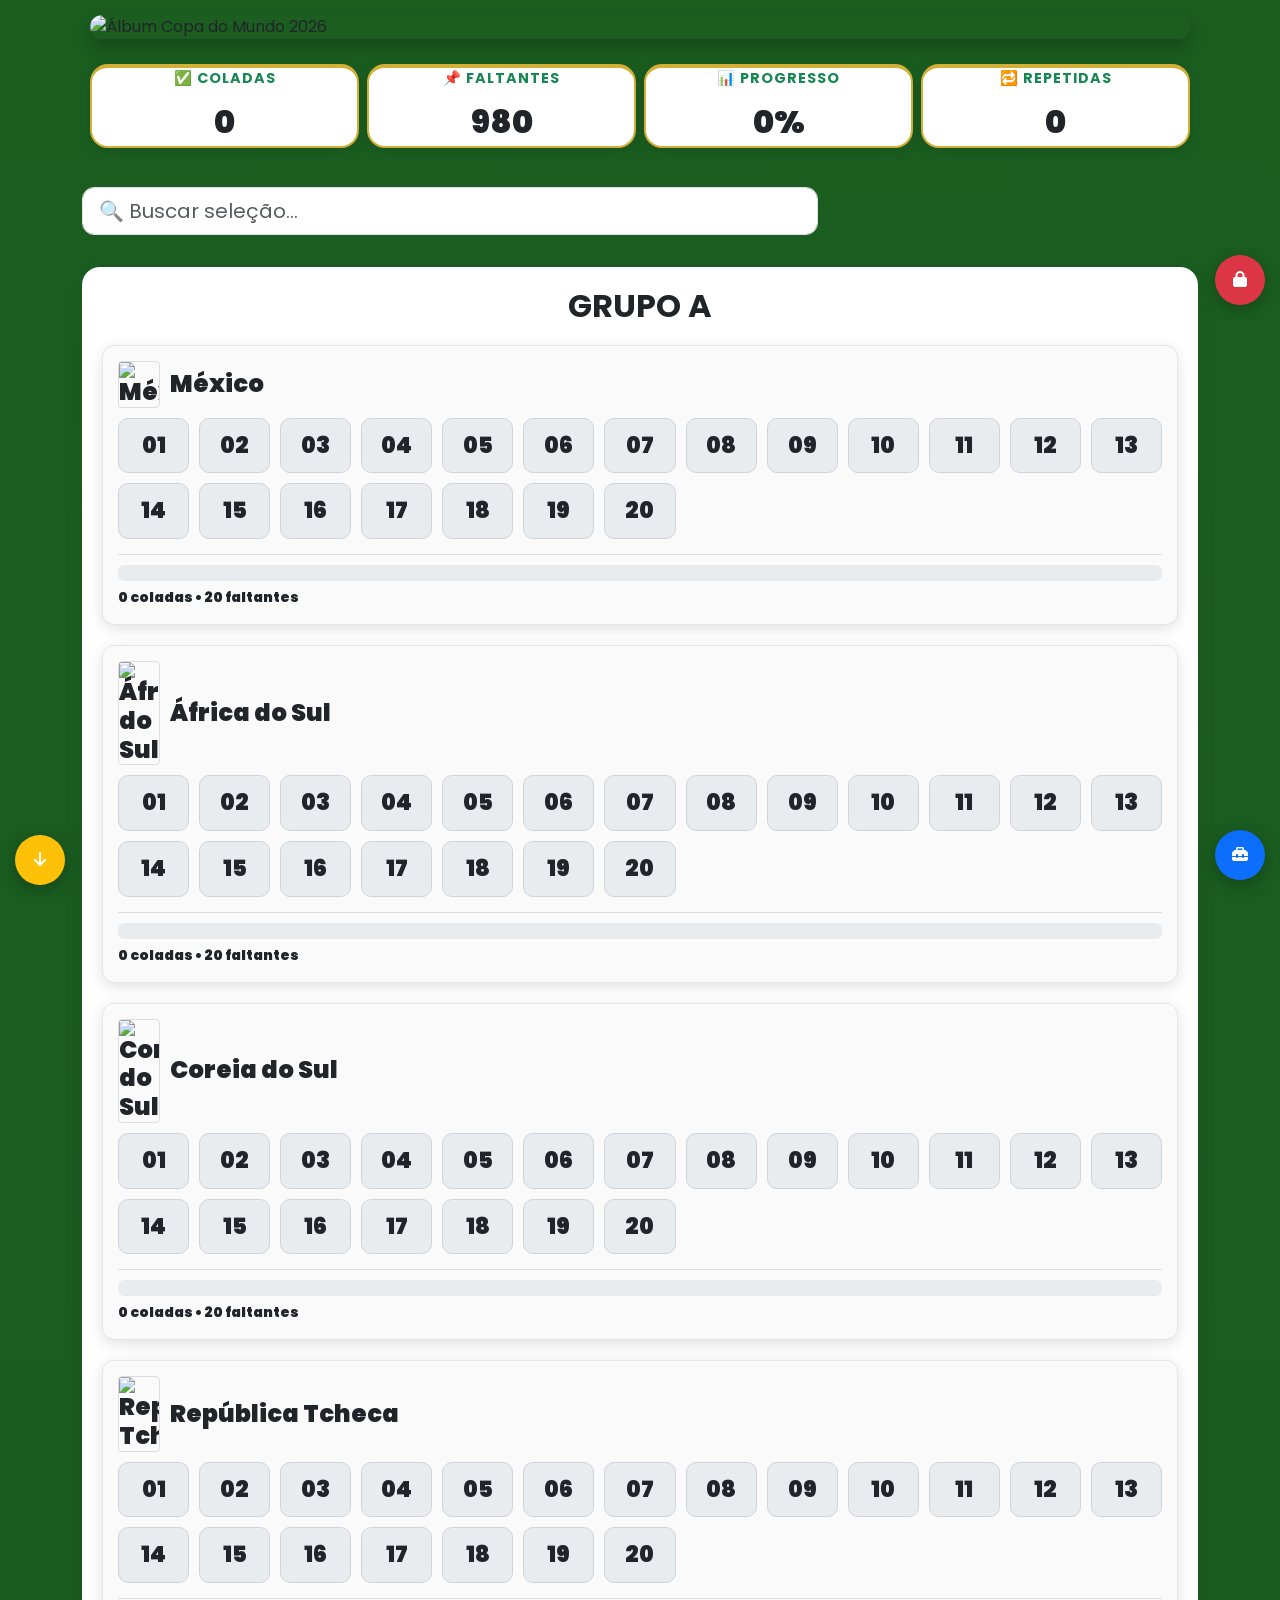
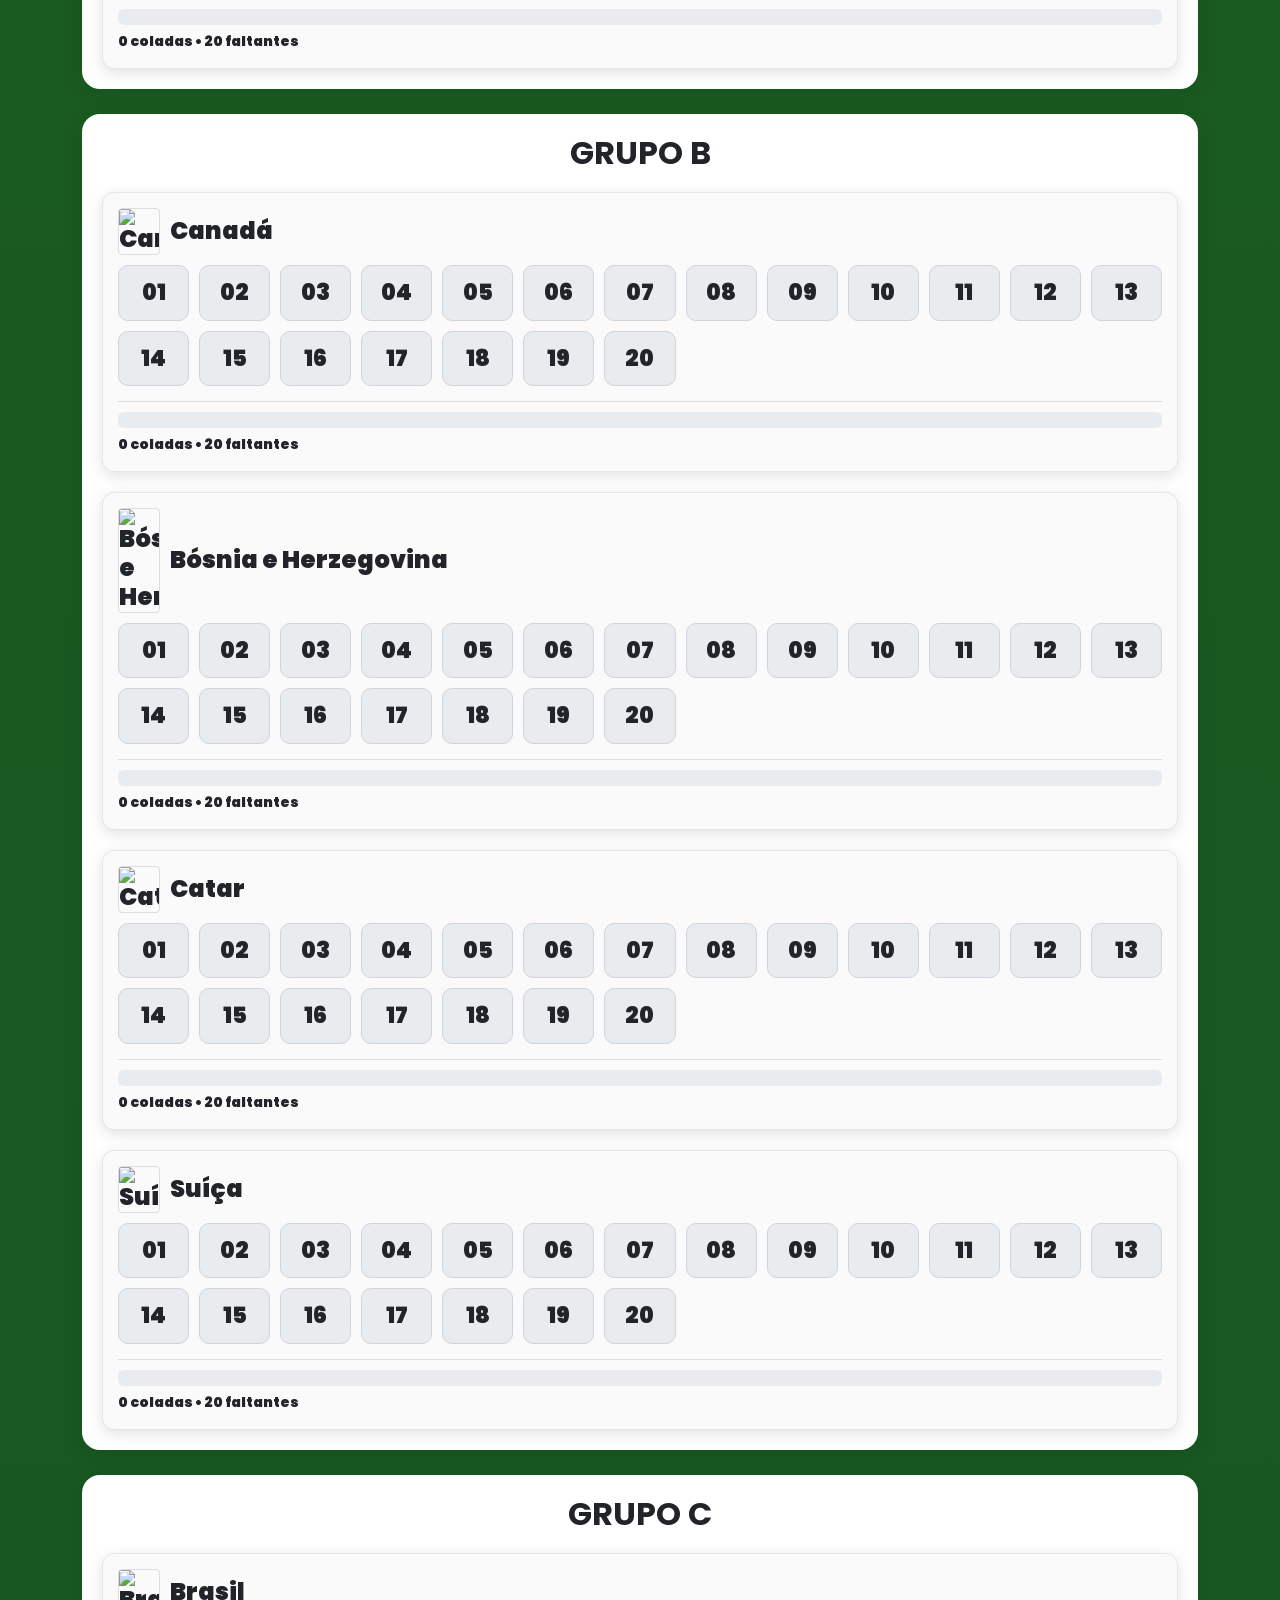
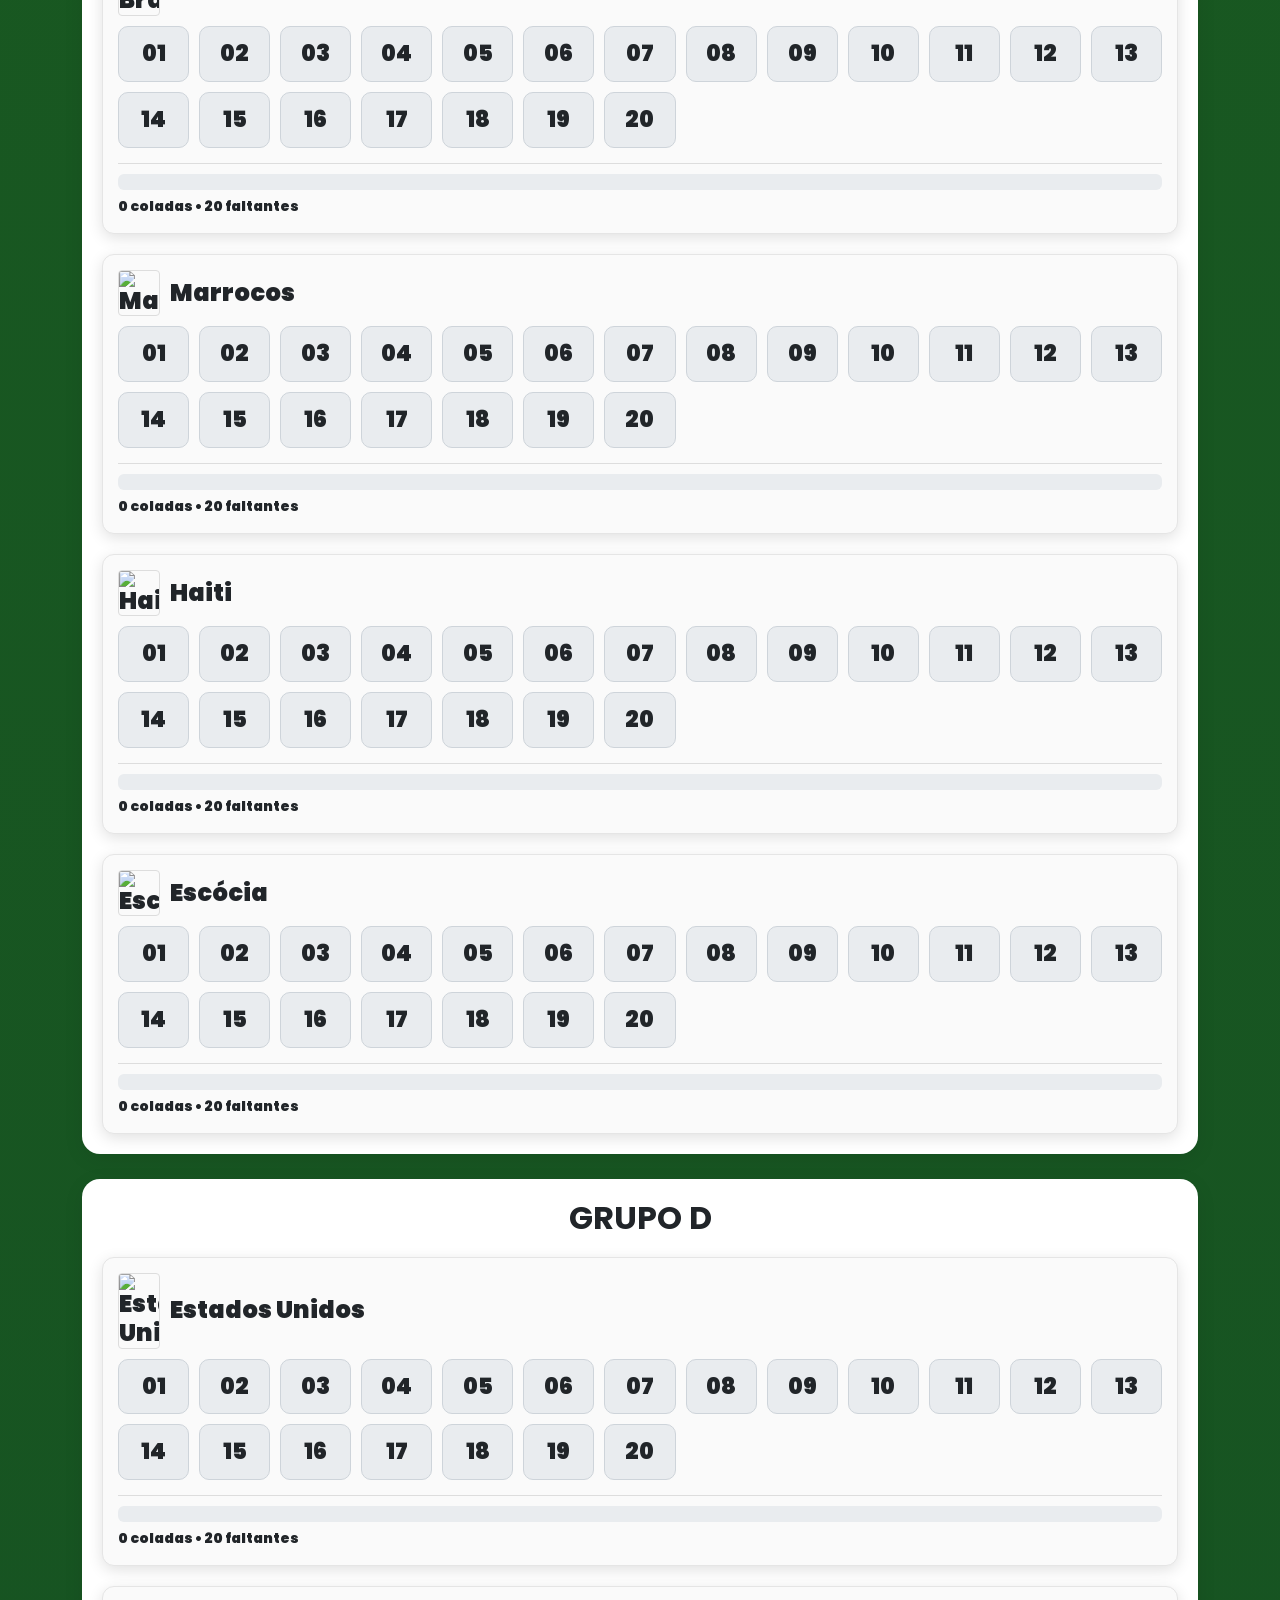
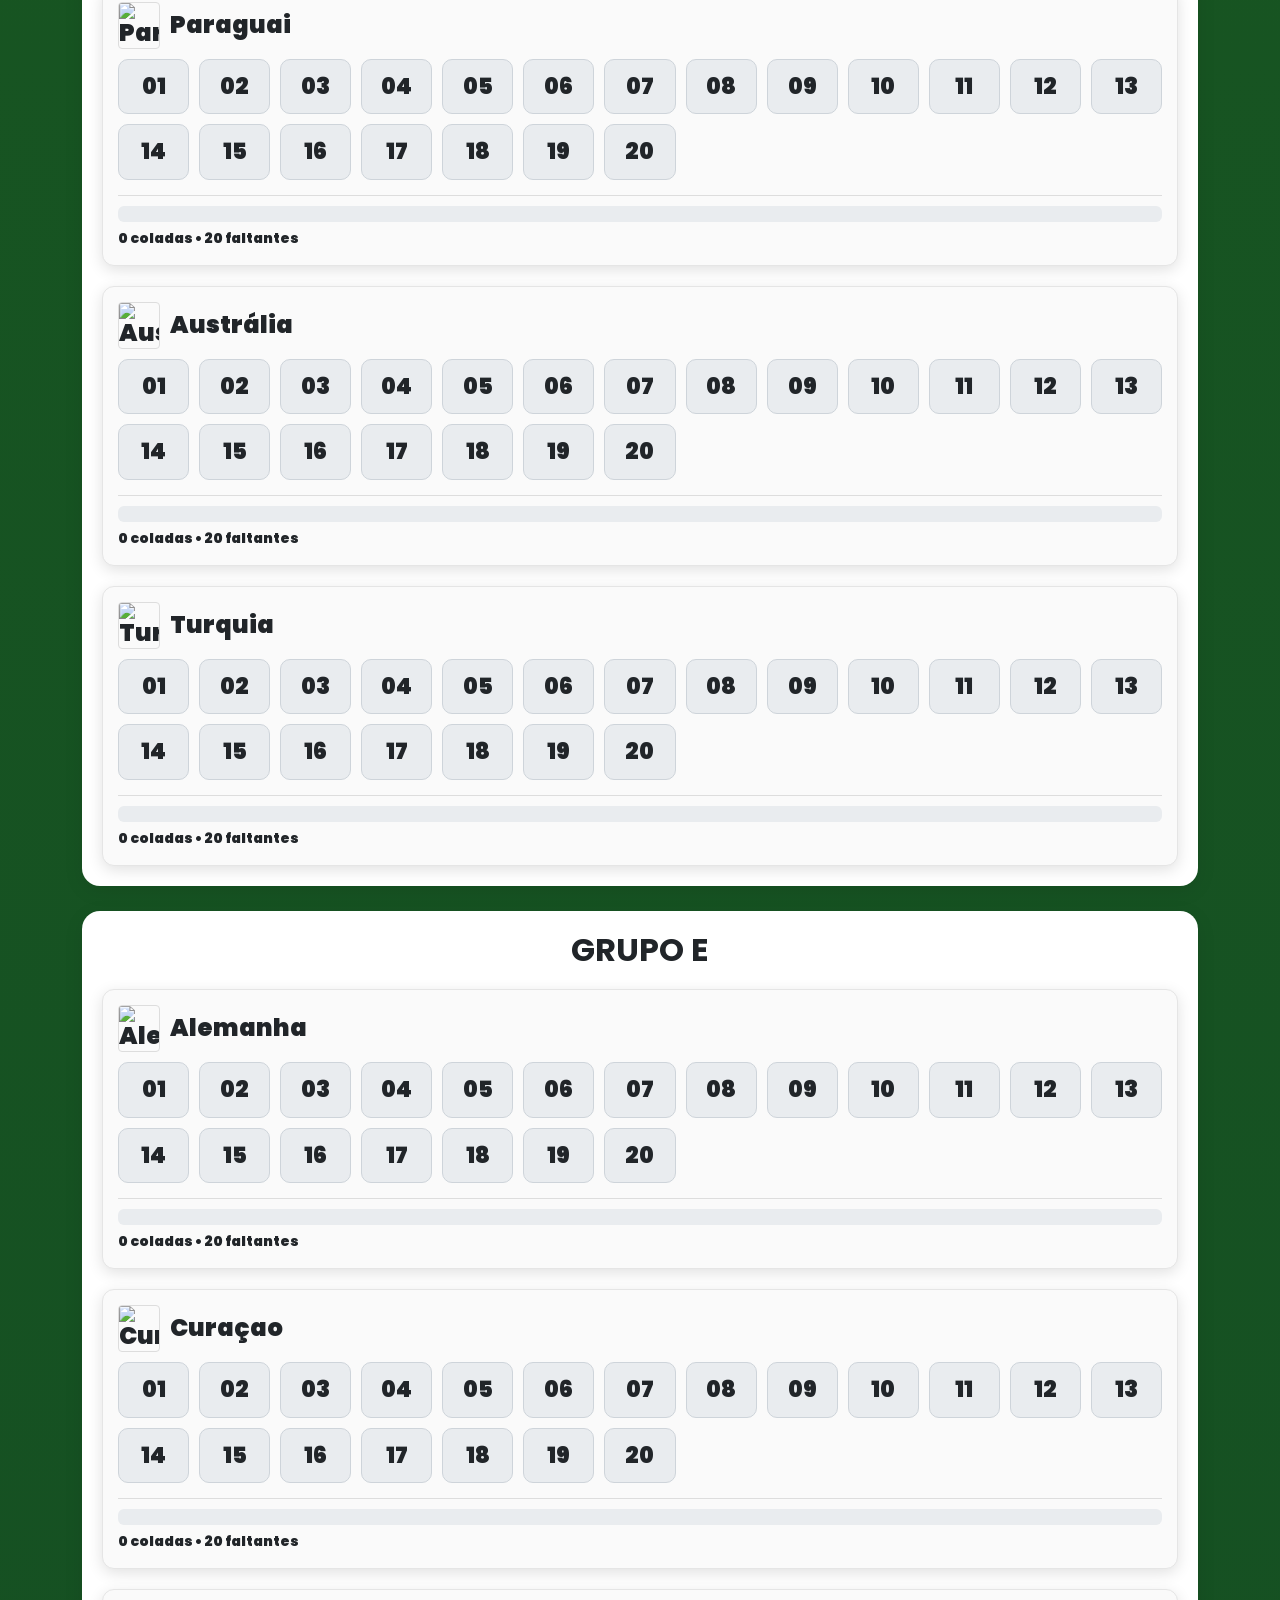
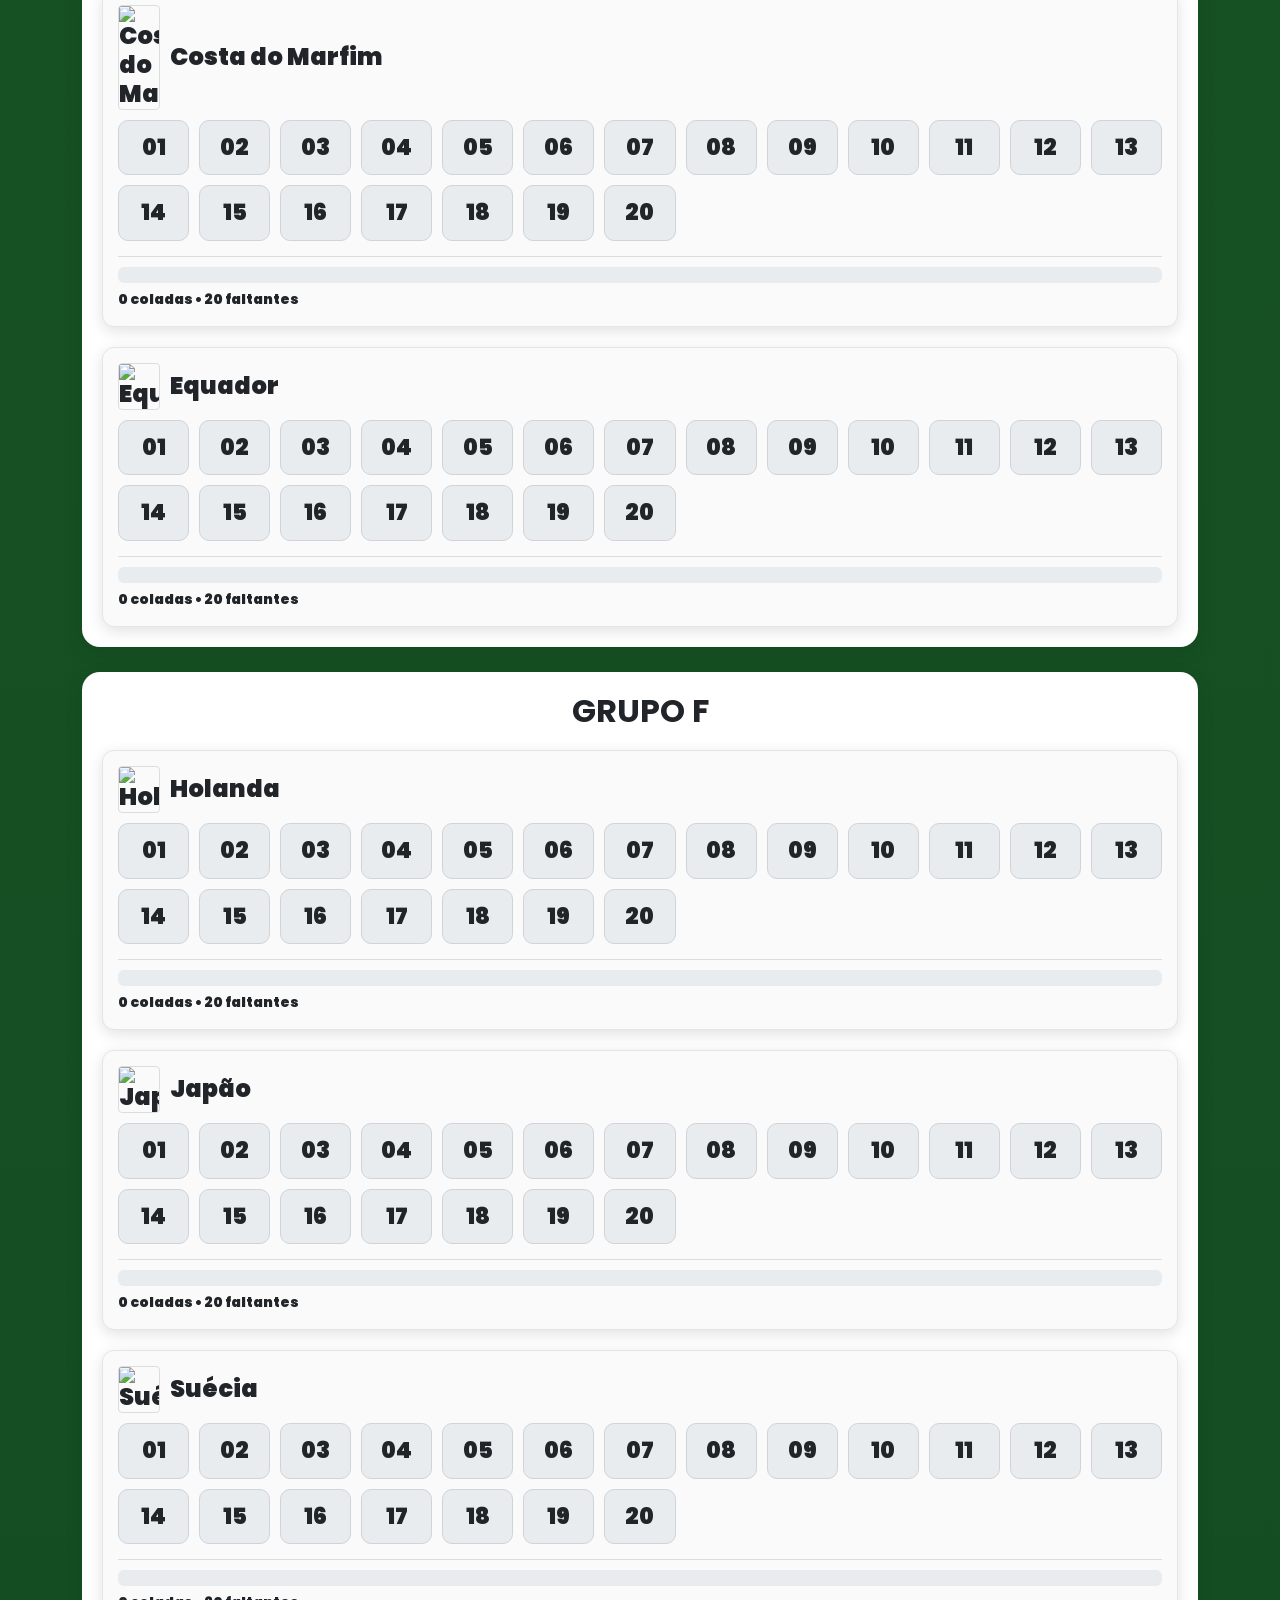
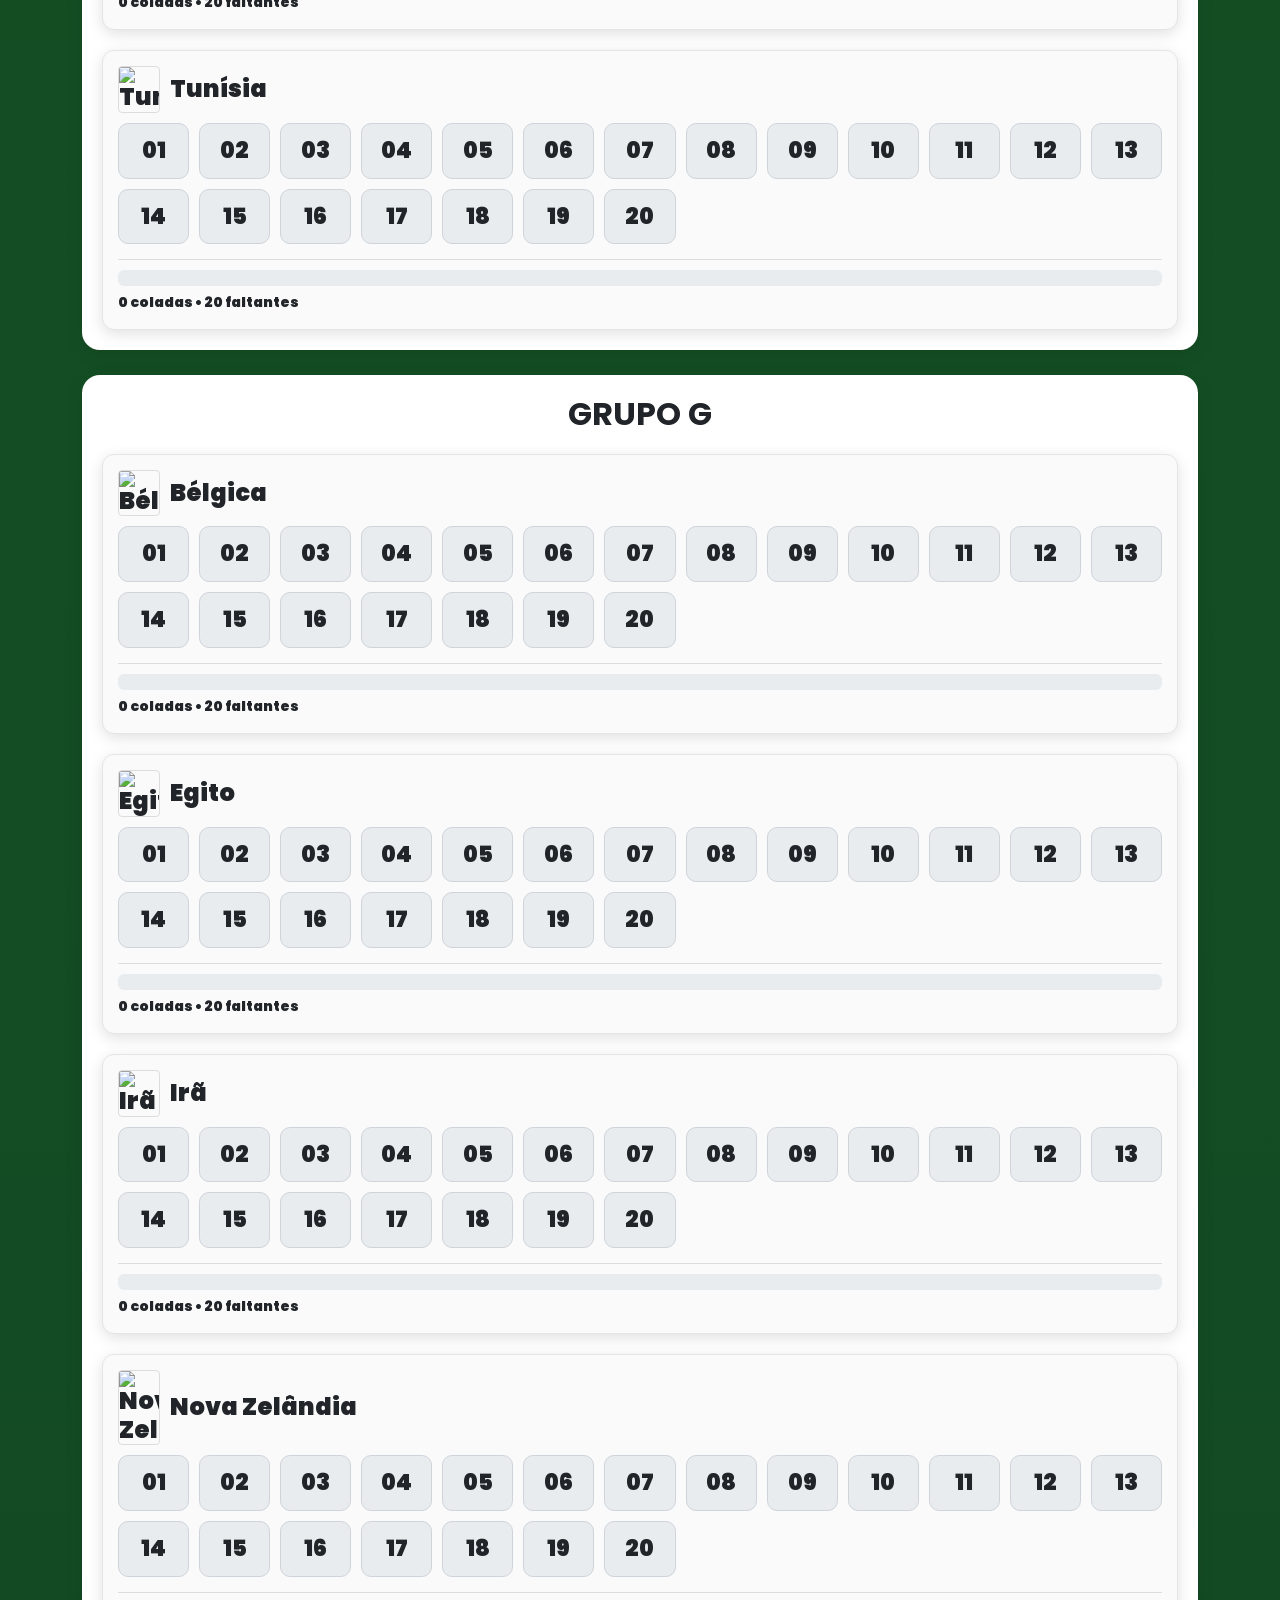
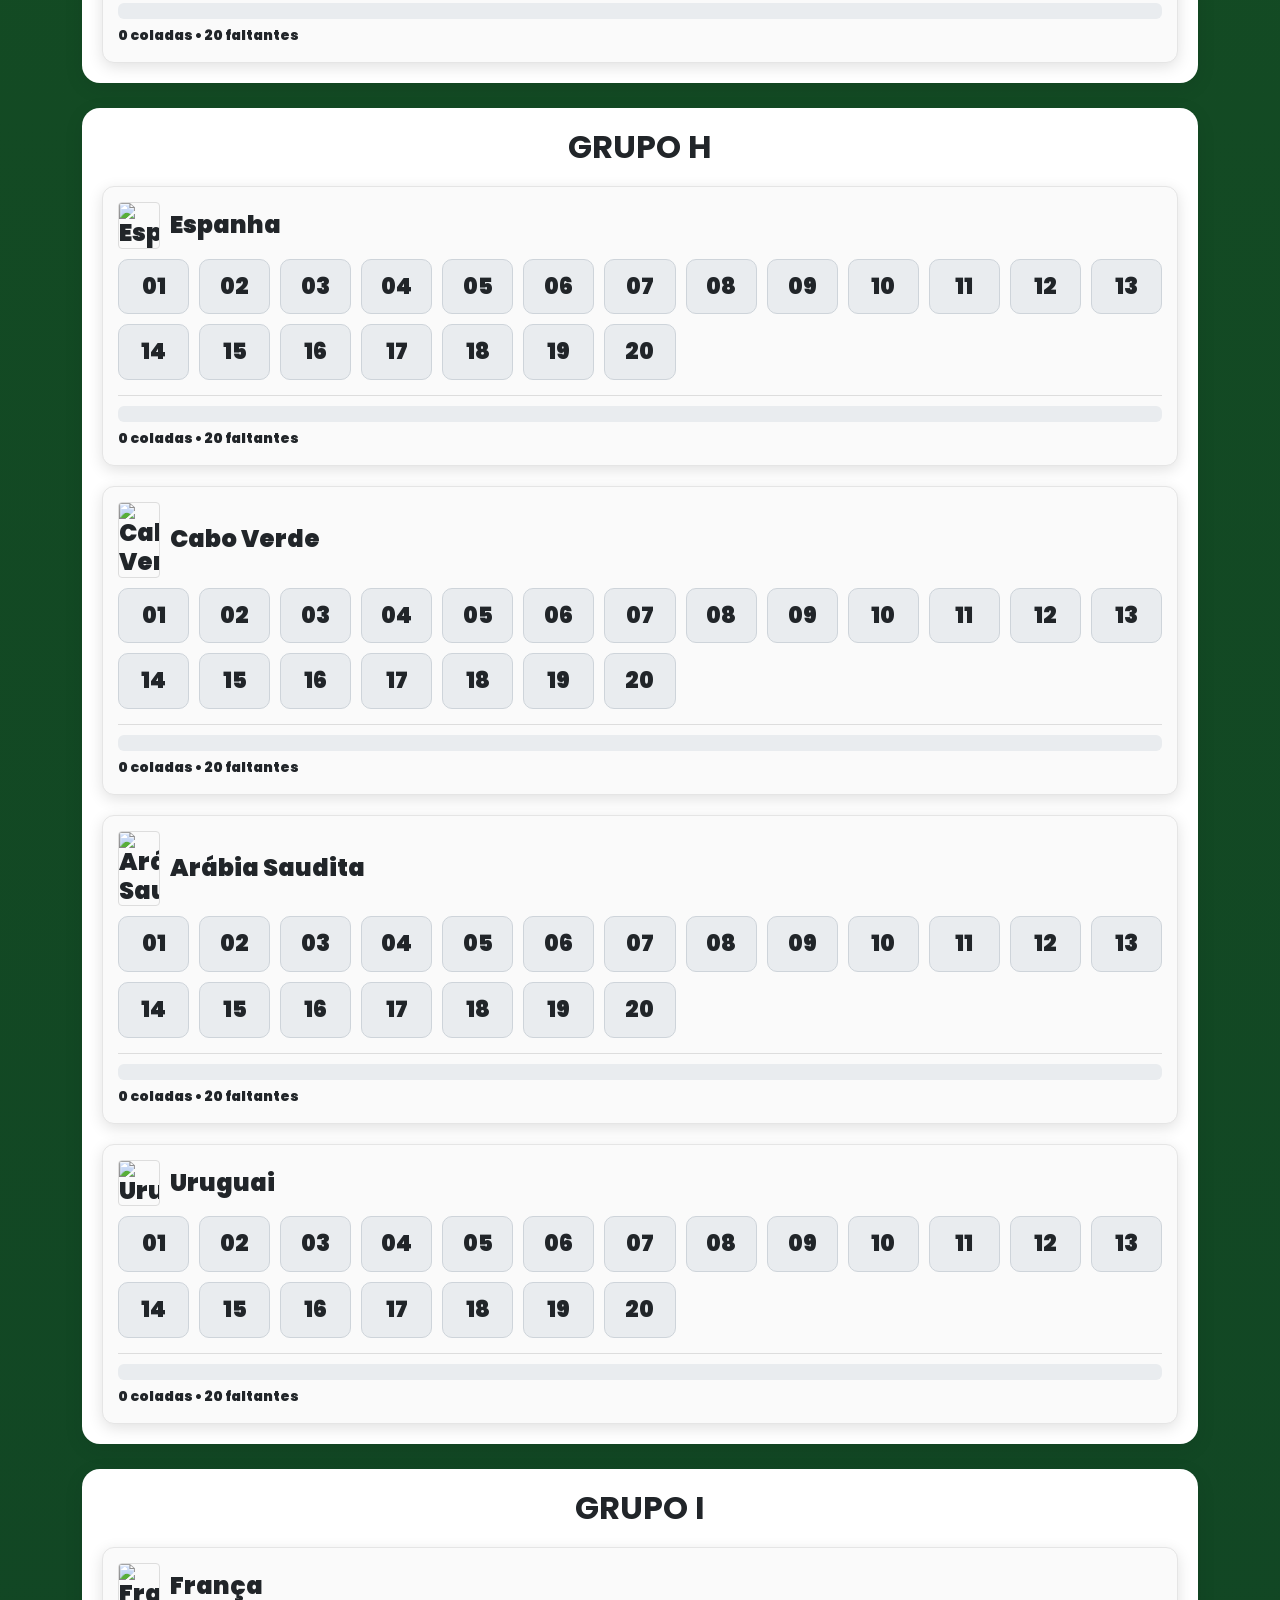
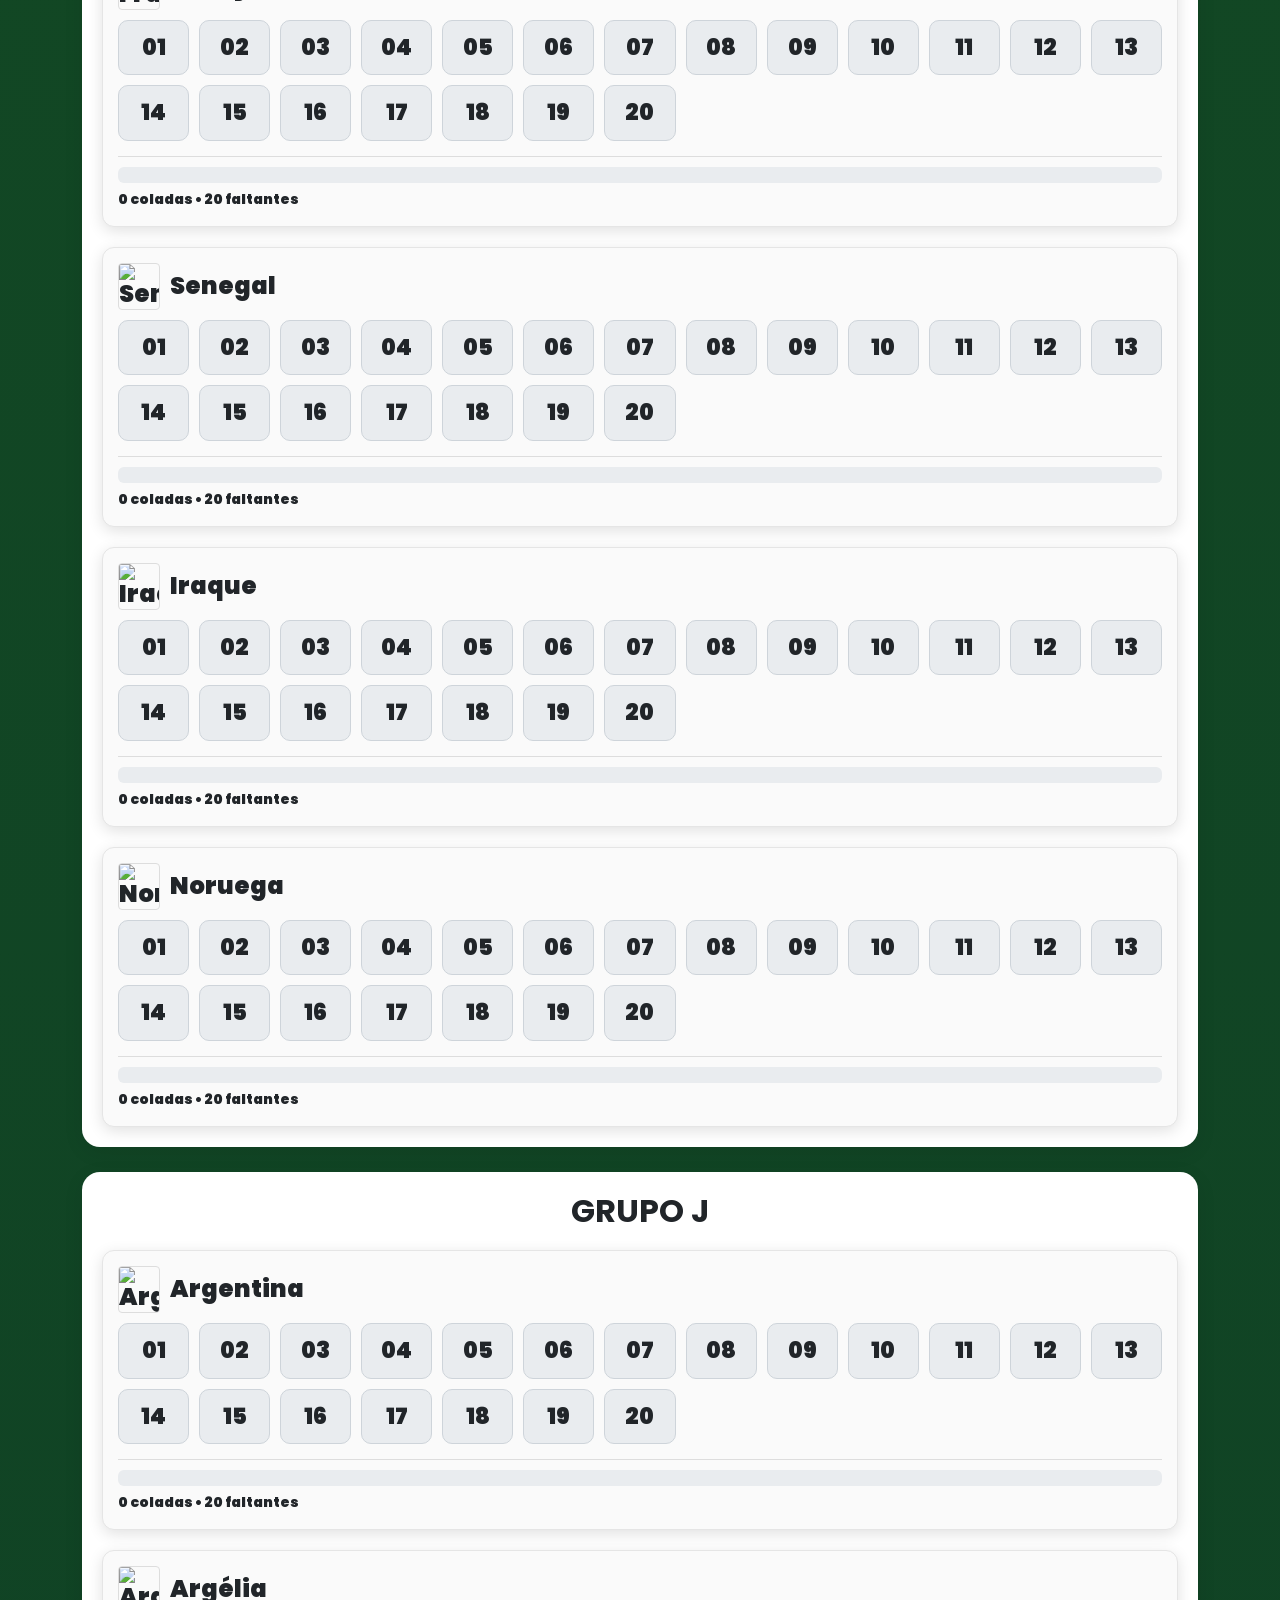
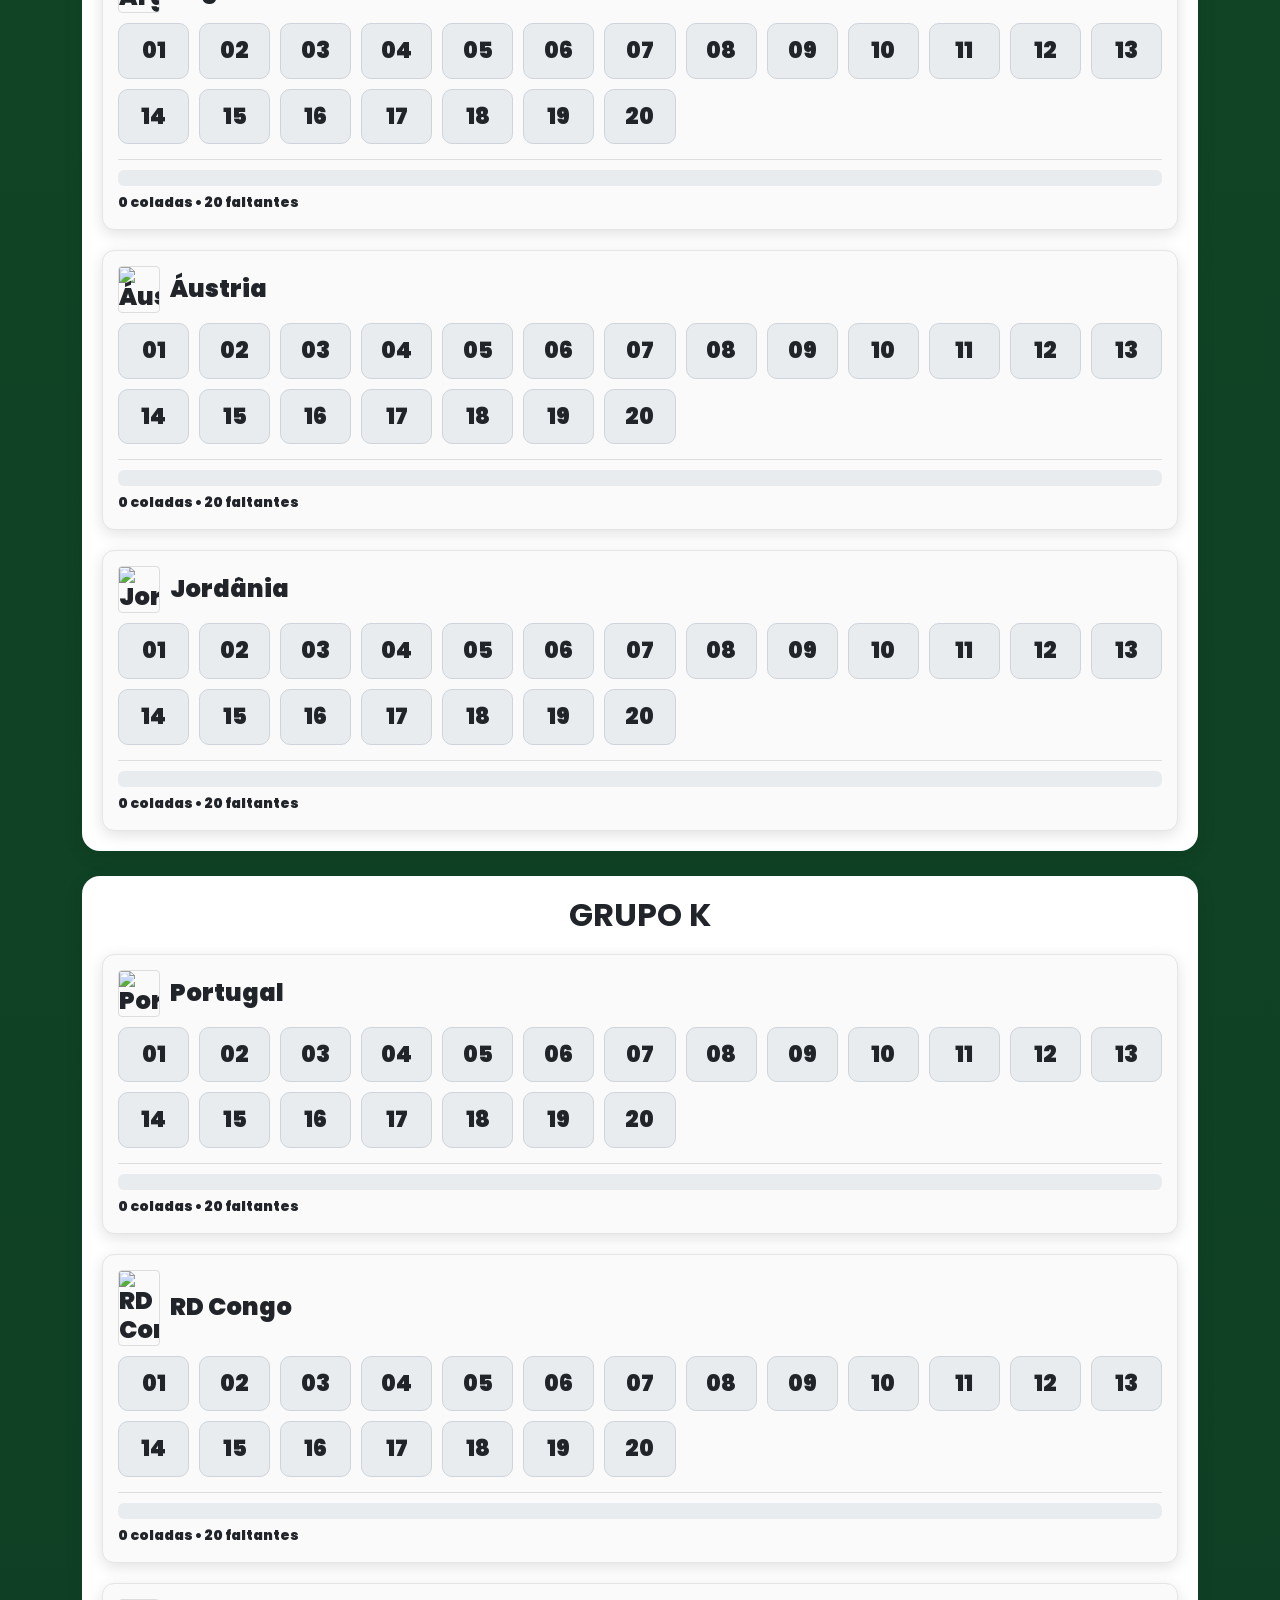
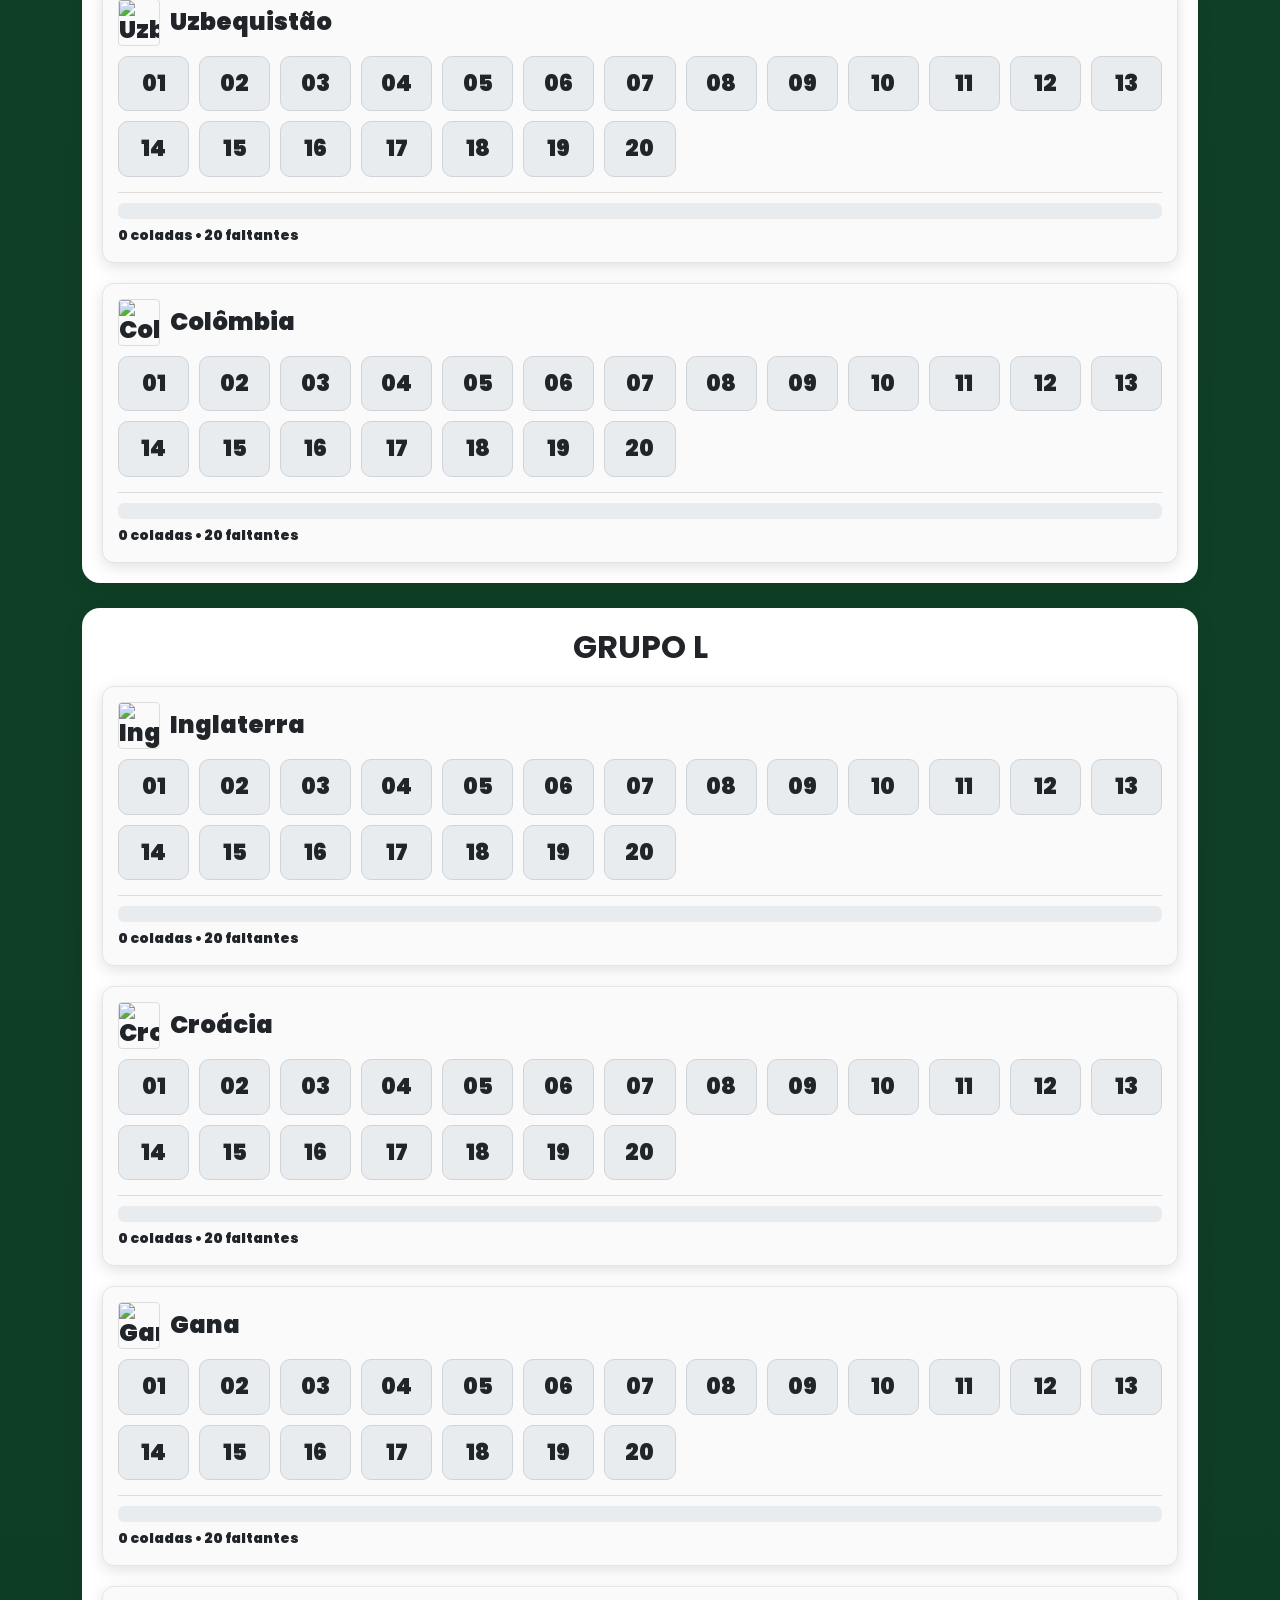
==== commit 94992a77: "ajustes nos layouts de consulta album e consulta trocas" ====
--- a/index.html
+++ b/index.html
@@ -36,99 +36,92 @@
 
 <body>
 
-<div class="banner-topo">
-
-    <img
-        src="img/banner-topo.png"
-        alt="Álbum Copa do Mundo 2026">
-
-</div>
-
-<div class="painelResumo">
-
-    <div class="cardResumo">
-
-        <div class="tituloResumo">
-            ✅ Coladas
-        </div>
-
-        <div id="totalColadas"
-             class="valorResumo">
-
-            0
-
-        </div>
+    <div class="banner-topo">
+
+        <img src="img/banner-topo.png" alt="Álbum Copa do Mundo 2026">
 
     </div>
 
-    <div class="cardResumo">
-
-        <div class="tituloResumo">
-            📌 Faltantes
-        </div>
-
-        <div id="totalFaltantes"
-             class="valorResumo">
-
-            0
+    <div class="painelResumo">
+
+        <div class="cardResumo">
+
+            <div class="tituloResumo">
+                ✅ Coladas
+            </div>
+
+            <div id="totalColadas" class="valorResumo">
+
+                0
+
+            </div>
+
+        </div>
+
+        <div class="cardResumo">
+
+            <div class="tituloResumo">
+                📌 Faltantes
+            </div>
+
+            <div id="totalFaltantes" class="valorResumo">
+
+                0
+
+            </div>
+
+        </div>
+
+        <div class="cardResumo cardProgresso">
+
+            <div class="tituloResumo">
+                📊 Progresso
+            </div>
+
+            <div id="percentualAlbum" class="valorResumo">
+
+                0%
+
+            </div>
+
+        </div>
+
+        <div class="cardResumo">
+
+            <div class="tituloResumo">
+                🔁 Repetidas
+            </div>
+
+            <div id="totalRepetidas" class="valorResumo">
+
+                0
+
+            </div>
+
+        </div>
+
+        <div class="progressoResumo">
+
+            <div class="progressoCabecalho">
+
+                <div class="tituloResumo">
+                    📊 Progresso
+                </div>
+                <span id="percentualAlbumTexto">0%</span>
+
+            </div>
+
+            <div class="barraProgresso">
+
+                <div id="barraPercentual" class="barraPreenchida">
+
+                </div>
+
+            </div>
 
         </div>
 
     </div>
-
-    <div class="cardResumo cardProgresso">
-
-        <div class="tituloResumo">
-            📊 Progresso
-        </div>
-
-        <div id="percentualAlbum"
-             class="valorResumo">
-
-            0%
-
-        </div>
-
-    </div>
-
-    <div class="cardResumo">
-
-        <div class="tituloResumo">
-            🔁 Repetidas
-        </div>
-
-        <div id="totalRepetidas"
-             class="valorResumo">
-
-            0
-
-        </div>
-
-    </div>
-
-<div class="progressoResumo">
-
-    <div class="progressoCabecalho">
-
-        <div class="tituloResumo">
-            📊 Progresso
-        </div>
-        <span id="percentualAlbumTexto">0%</span>
-
-    </div>
-
-    <div class="barraProgresso">
-
-        <div id="barraPercentual"
-             class="barraPreenchida">
-
-        </div>
-
-    </div>
-
-</div>
-
-</div>
 
     <button id="btnModoEdicao" class="btnModoEdicaoFlutuante" title="Ativar edição">
 
@@ -174,71 +167,6 @@
 
         <div class="container py-4">
 
-            <!-- <div class="row mb-4 g-3">
-
-                <div class="col-md-6">
-
-                    <div class="card resumo-card">
-
-                        <div class="card-body text-center">
-
-                            <i class="fa-solid fa-check-circle icone-verde"></i>
-
-                            <h3 id="total">0</h3>
-
-                            <span>Figurinhas Coladas</span>
-
-                            <div class="barraResumo">
-
-                                <div id="barraAlbum" class="barraResumoInterna">
-                                </div>
-
-                            </div>
-
-                            <small id="percentualAlbum">
-
-                                0%
-
-                            </small>
-
-                        </div>
-
-                    </div>
-
-                </div>
-
-                <div class="col-md-6">
-
-                    <div class="card resumo-card">
-
-                        <div class="card-body text-center">
-
-                            <i class="fa-solid fa-list icone-amarelo"></i>
-
-                            <h3 id="faltantes">980</h3>
-
-                            <span>Figurinhas Faltantes</span>
-
-                            <div class="barraResumo">
-
-                                <div id="barraFaltantes" class="barraResumoInterna barraFaltante">
-                                </div>
-
-                            </div>
-
-                            <small id="percentualFaltante">
-
-                                100%
-
-                            </small>
-
-                        </div>
-                    </div>
-
-                </div>
-
-            </div> -->
-
             <div class="row mb-4">
 
                 <div class="col-md-8 mb-2">
@@ -438,57 +366,42 @@
                             </button>
 
                         </div>
-<div class="mb-3">
-
-    <input
-        type="text"
-        id="pesquisaTrocas"
-        class="form-control"
-        placeholder="🔍 Pesquisar seleção ou figurinha">
-
-</div>
-
-<div class="mb-3">
-
-    <div class="form-check form-check-inline">
-
-        <input
-            class="form-check-input"
-            type="checkbox"
-            id="filtroTenho"
-            checked>
-
-        <label
-            class="form-check-label"
-            for="filtroTenho">
-
-            Tenho para Trocar
-
-        </label>
-
-    </div>
-
-    <div class="form-check form-check-inline">
-
-        <input
-            class="form-check-input"
-            type="checkbox"
-            id="filtroProcuro"
-            checked>
-
-        <label
-            class="form-check-label"
-            for="filtroProcuro">
-
-            Procuro
-
-        </label>
-
-    </div>
-
-</div>
-
-<div id="listaTrocas"></div>
+                        <div class="mb-3">
+
+                            <input type="text" id="pesquisaTrocas" class="form-control"
+                                placeholder="🔍 Pesquisar seleção ou figurinha">
+
+                        </div>
+
+                        <div class="mb-3">
+
+                            <div class="form-check form-check-inline">
+
+                                <input class="form-check-input" type="checkbox" id="filtroTenho" checked>
+
+                                <label class="form-check-label" for="filtroTenho">
+
+                                    Tenho para Trocar
+
+                                </label>
+
+                            </div>
+
+                            <div class="form-check form-check-inline">
+
+                                <input class="form-check-input" type="checkbox" id="filtroProcuro" checked>
+
+                                <label class="form-check-label" for="filtroProcuro">
+
+                                    Procuro
+
+                                </label>
+
+                            </div>
+
+                        </div>
+
+                        <div id="listaTrocas"></div>
 
                     </div>
 
--- a/css/style.css
+++ b/css/style.css
@@ -12,6 +12,11 @@
     --card: #ffffff;
 }
 
+/* Desktop */
+
+/* ... todo o CSS normal ... */
+
+
 body {
 
     font-family: 'Poppins', sans-serif;
@@ -76,32 +81,19 @@
 }
 
 .grupo-card,
-.selecao{
-
-    background:#ffffff;
-
-    border:none;
-
-    border-radius:16px;
+.selecao {
+
+    background: #ffffff;
+
+    border: none;
+
+    border-radius: 16px;
 
     box-shadow:
-        0 4px 15px rgba(0,0,0,.12);
-
-    transition:.2s;
-}
-
-/* .grupo-card {
-
-    border: none;
-
-    border-radius: 18px;
-
-    box-shadow: 0 5px 20px rgba(0, 0, 0, .08);
-
-    margin-bottom: 25px;
-
-    animation: fadeIn .3s ease;
-} */
+        0 4px 15px rgba(0, 0, 0, .12);
+
+    transition: .2s;
+}
 
 .grupo {
 
@@ -180,6 +172,8 @@
 
 .fig {
 
+    font-size: 1.4rem;
+
     padding: 10px;
 
     text-align: center;
@@ -207,6 +201,15 @@
     white-space: nowrap;
 }
 
+#especiais .fig {
+    font-size: 1.05rem;
+}
+
+#cocacola .fig {
+    font-size: 1.3rem;
+}
+
+
 /* ---- */
 
 .fig:hover {
@@ -235,188 +238,97 @@
     border-radius: 12px;
 }
 
-.dark {
-
-    --fundo: #121212;
-
-    --texto: #f5f5f5;
-
-    --card: #1f1f1f;
-}
-
-.dark .grupo {
-
-    background: #1f1f1f;
-}
-
-.dark .grupo-card {
-
-    background: #1f1f1f;
-}
-
-.dark .card {
-
-    background: #1f1f1f;
+@keyframes fadeIn {
+
+    from {
+
+        opacity: 0;
+
+        transform: translateY(10px);
+    }
+
+    to {
+
+        opacity: 1;
+
+        transform: translateY(0);
+    }
+}
+
+#rankingSelecoes {
+
+    max-height: 500px;
+
+    overflow-y: auto;
+}
+
+.linhaRanking {
+
+    margin-bottom: 12px;
+}
+
+.linhaRanking .cabecalho {
+
+    display: flex;
+
+    justify-content: space-between;
+
+    align-items: center;
+
+    font-size: 14px;
+
+    margin-bottom: 4px;
+}
+
+.barra {
+
+    width: 100%;
+
+    height: 18px;
+
+    background: #e5e5e5;
+
+    border-radius: 20px;
+
+    overflow: hidden;
+}
+
+.barraInterna {
+
+    display: flex;
+
+    align-items: center;
+
+    justify-content: center;
+
+    font-size: .8rem;
+
+    font-weight: 700;
 
     color: white;
-}
-
-.dark .fig {
-
-    background: #2d2d2d;
-
-    color: white;
-
-    border-color: #444;
-}
-
-.dark .fig.colada {
-
-    background: var(--verde);
-
-    color: white;
-}
-
-@keyframes fadeIn {
-
-    from {
-
-        opacity: 0;
-
-        transform: translateY(10px);
-    }
-
-    to {
-
-        opacity: 1;
-
-        transform: translateY(0);
-    }
-}
-
-@media(max-width:768px) {
-
-    .titulo-principal {
-
-        font-size: 1.8rem;
-    }
-
-    .bandeira {
-
-        width: 36px;
-    }
-
-    .fig {
-
-        padding: 8px;
-
-        font-size: 12px;
-    }
-
-    .figurinhas {
-
-        grid-template-columns:
-            repeat(auto-fill, minmax(50px, 1fr));
-    }
-}
-
-/* .btnTemaFlutuante{
-
-    position:fixed;
-
-    top:15px;
-    right:15px;
-
-    width:50px;
-    height:50px;
-
-    border:none;
-
-    border-radius:50%;
-
-    background:#212529;
-
-    color:white;
-
-    cursor:pointer;
-
-    z-index:9999;
-
-    box-shadow:0 4px 15px rgba(0,0,0,.25);
-
-    transition:.2s;
-}
-
-.btnTemaFlutuante:hover{
-
-    transform:scale(1.08);
-} */
-
-#rankingSelecoes {
-
-    max-height: 500px;
-
-    overflow-y: auto;
-}
-
-.linhaRanking {
-
-    margin-bottom: 12px;
-}
-
-.linhaRanking .cabecalho {
-
-    display: flex;
-
-    justify-content: space-between;
-
-    align-items: center;
+
+    background: linear-gradient(90deg,
+            #2ecc71,
+            #27ae60);
+
+    transition: width .3s;
+}
+
+.cardEstatistica {
+
+    display: inline-block;
+
+    background: #f8f9fa;
+
+    padding: 10px 15px;
+
+    margin: 5px;
+
+    border-radius: 10px;
 
     font-size: 14px;
 
-    margin-bottom: 4px;
-}
-
-.barra {
-
-    height: 12px;
-
-    background: #ddd;
-
-    border-radius: 20px;
-
-    overflow: hidden;
-}
-
-.barraInterna {
-
-    height: 100%;
-
-    background: #198754;
-
-    transition: .4s;
-}
-
-.cardEstatistica {
-
-    display: inline-block;
-
-    background: #f8f9fa;
-
-    padding: 10px 15px;
-
-    margin: 5px;
-
-    border-radius: 10px;
-
-    font-size: 14px;
-
     font-weight: 500;
-}
-
-.dark .cardEstatistica {
-
-    background: #2d2d2d;
 }
 
 .btnEstatisticasFlutuante {
@@ -620,13 +532,6 @@
 
     text-align: center;
 }
-
-/* .dark #menuRepetidas {
-
-    background: #2d2d2d;
-
-    color: white;
-} */
 
 #tituloRepetida {
 
@@ -930,114 +835,80 @@
     object-fit: contain;
 }
 
-@media (max-width: 576px) {
-
-    .titulo-principal {
-
-        font-size: clamp(1.2rem, 4vw, 2rem);
-
-        white-space: nowrap;
-    }
-}
-
-
-.bandeira-modal{
-
-    width:28px;
-
-    height:20px;
-
-    object-fit:cover;
-
-    border-radius:4px;
-
-    margin-right:8px;
-
-    vertical-align:middle;
-
-    box-shadow:0 1px 3px rgba(0,0,0,.15);
-}
-
-
-.titulo-principal{
-
-    text-align:center;
-
-    margin-bottom:30px;
-
-    line-height:1.1;
-}
-
-.titulo-linha{
-
-    font-family:'Changa One', cursive;
-
-    font-size:3.5rem;
-
-    letter-spacing:2px;
-
-    text-transform:uppercase;
+.bandeira-modal {
+
+    width: 28px;
+
+    height: 20px;
+
+    object-fit: cover;
+
+    border-radius: 4px;
+
+    margin-right: 8px;
+
+    vertical-align: middle;
+
+    box-shadow: 0 1px 3px rgba(0, 0, 0, .15);
+}
+
+
+.titulo-principal {
+
+    text-align: center;
+
+    margin-bottom: 30px;
+
+    line-height: 1.1;
+}
+
+.titulo-linha {
+
+    font-family: 'Changa One', cursive;
+
+    font-size: 3.5rem;
+
+    letter-spacing: 2px;
+
+    text-transform: uppercase;
 
     text-shadow:
-        2px 2px 4px rgba(0,0,0,.15);
-}
-
-@media(max-width:768px){
-
-    .titulo-linha{
-
-        font-size:2rem;
-    }
+        2px 2px 4px rgba(0, 0, 0, .15);
 }
 
 /* --- */
 
-body{
+body {
 
     background:
-        linear-gradient(
-            180deg,
+        linear-gradient(180deg,
             #1b5e20,
-            #0d3b26
-        );
-
-    min-height:100vh;
-}
-
-.banner-topo{
-
-    max-width:1100px;
-
-    margin:15px auto 25px auto;
-
-    padding:0;
-}
-
-.banner-topo img{
-
-    width:100%;
-
-    height:auto;
-
-    display:block;
-
-    border-radius:18px;
+            #0d3b26);
+
+    min-height: 100vh;
+}
+
+.banner-topo {
+
+    max-width: 1100px;
+
+    margin: 15px auto 25px auto;
+
+    padding: 0;
+}
+
+.banner-topo img {
+
+    width: 100%;
+
+    height: auto;
+
+    display: block;
+
+    border-radius: 18px;
 
     box-shadow:
-        0 8px 20px rgba(0,0,0,.25);
-}
-
-@media (max-width:768px){
-
-    .banner-topo{
-
-        margin:8px auto 10px auto;
-    }
-
-    .banner-topo img{
-
-        border-radius:12px;
-    }
+        0 8px 20px rgba(0, 0, 0, .25);
 }
 
 .painelResumo {
@@ -1048,27 +919,263 @@
     margin: 15px auto;
 }
 
-.progressoResumo{
-    display:none;
-}
+.progressoResumo {
+    display: none;
+}
+
+.cardResumo {
+
+    background: #fff;
+
+    border: 2px solid #d4af37;
+
+    border-radius: 18px;
+
+    text-align: center;
+
+    box-shadow:
+        0 4px 15px rgba(0, 0, 0, .12);
+
+    border-top:
+        4px solid #d4af37;
+}
+
+.tituloResumo {
+
+    color: #198754;
+
+    font-size: .9rem;
+
+    font-weight: 700;
+
+    text-transform: uppercase;
+
+    letter-spacing: 1px;
+}
+
+.valorResumo {
+
+    margin-top: 8px;
+
+    font-size: 2rem;
+
+    font-weight: 900;
+
+    color: #212529;
+}
+
+
+/* --- */
+
+.progressoResumo {
+
+    width: 100%;
+
+    max-width: 1100px;
+
+    margin: 10px auto 0px auto;
+
+    background: #fff;
+
+    border: 2px solid #d4af37;
+
+    border-radius: 18px;
+
+    padding: 10px;
+
+    box-shadow:
+        0 4px 15px rgba(0, 0, 0, .12);
+
+    border-top:
+        4px solid #198754;
+
+    box-sizing: border-box;
+}
+
+.progressoCabecalho {
+
+    display: flex;
+
+    justify-content: space-between;
+
+    align-items: center;
+
+    margin-bottom: 6px;
+
+    font-size: .9rem;
+
+    font-weight: 600;
+}
+
+.barraProgresso {
+
+    width: 100%;
+
+    height: 18px;
+
+    background: #e5e5e5;
+
+    border-radius: 20px;
+
+    overflow: hidden;
+}
+
+.barraPreenchida {
+
+    width: 0%;
+
+    height: 100%;
+
+    background: linear-gradient(90deg,
+            #2ecc71,
+            #27ae60);
+
+    transition: width .4s ease;
+}
+
+/* --- */
+
+.selecaoCompleta {
+
+    background: #e8f5e9;
+
+    border: 3px solid #d4af37;
+
+    box-shadow:
+        inset 0 0 12px rgba(255, 215, 0, .55),
+        inset 0 0 25px rgba(255, 193, 7, .35),
+        0 0 12px rgba(25, 135, 84, .25);
+
+    transition: .3s;
+}
+
+.selecaoCompleta h3::after {
+
+    content: " ✅";
+}
+
+#listaTrocas {
+
+    font-size: 1rem;
+
+    font-weight: 600;
+
+    line-height: 1.6;
+
+    white-space: pre-wrap;
+
+    font-family: inherit;
+
+    white-space: normal;
+}
+
+
+/* -- html trocas */
+
+.blocoTroca {
+
+    background: #fff;
+
+    border: 1px solid #ddd;
+
+    border-radius: 10px;
+
+    padding: 10px;
+
+    margin-bottom: 10px;
+
+    white-space: normal;
+}
+
+.tituloTroca {
+
+    font-size: 1.1rem;
+
+    font-weight: 900;
+
+    text-transform: uppercase;
+
+    color: #198754;
+
+    margin-bottom: 6px;
+}
+
+.numerosTroca {
+
+    font-size: 1rem;
+
+    font-weight: 700;
+
+    line-height: 1.6;
+
+    white-space: normal;
+}
+
+/* --- */
+
+.tituloSecaoTroca {
+
+    font-size: 1rem;
+
+    font-weight: 900;
+
+    color: #198754;
+
+    border-bottom: 2px solid #198754;
+
+    padding-bottom: 4px;
+
+    margin: 15px 0 8px 0;
+}
+
+
+/* ========================= */
+/*         MOBILE            */
+/* ========================= */
 
 @media (max-width: 768px) {
 
-    /* .painelResumo {
+    /* TOPO */
+
+    .banner-topo {
+
+        margin: 8px auto 10px auto;
+    }
+
+    .banner-topo img {
+
+        border-radius: 12px;
+    }
+
+    .titulo-principal {
+
+        font-size: clamp(1.2rem, 4vw, 2rem);
+
+        white-space: nowrap;
+    }
+
+    .titulo-linha {
+
+        font-size: 2rem;
+    }
+
+    .bandeira {
+
+        width: 36px;
+    }
+
+    /* Resumo */
+
+    .painelResumo {
+
         grid-template-columns: repeat(3, 1fr);
-        gap: 6px;
-    } */
-
-.painelResumo {
-
-    grid-template-columns: repeat(3, 1fr);
-
-    gap: 10px;
-
-    padding: 0 8px;
-
-    box-sizing: border-box;
-}
+
+        gap: 10px;
+
+        padding: 0 8px;
+
+        box-sizing: border-box;
+    }
 
     .cardResumo {
         padding: 6px 2px 4px 2px;
@@ -1077,233 +1184,59 @@
     }
 
     .tituloResumo {
-        font-size: 0.55rem;
+        font-size: 0.75rem;
         line-height: 1;
     }
 
     .valorResumo {
-        font-size: 1rem;
+        font-size: 1.8rem;
         font-weight: 900;
         line-height: 1;
     }
 
-    .cardProgresso{
-    display:none;
-}
-
-.progressoResumo{
-    display:block;
-    grid-column: 1 / -1;
-}
-
-}
-
-.cardResumo{
-
-    background:#fff;
-
-    border:2px solid #d4af37;
-
-    border-radius:18px;
-
-    text-align:center;
-
-    box-shadow:
-        0 4px 15px rgba(0,0,0,.12);
-
-    border-top:
-        4px solid #198754;
-}
-
-.tituloResumo{
-
-    color:#198754;
-
-    font-size:.9rem;
-
-    font-weight:700;
-
-    text-transform:uppercase;
-
-    letter-spacing:1px;
-}
-
-.valorResumo{
-
-    margin-top:8px;
-
-    font-size:2rem;
-
-    font-weight:900;
-
-    color:#212529;
-}
-
-
-/* --- */
-
-.progressoResumo{
-
-    width:100%;
-
-    max-width:1100px;
-
-    margin:10px auto 0px auto;
-
-    background:#fff;
-
-    border:2px solid #d4af37;
-
-    border-radius:18px;
-
-    padding:10px;
-
-    box-shadow:
-        0 4px 15px rgba(0,0,0,.12);
-
-    border-top:
-        4px solid #198754;
-
-    box-sizing:border-box;
-}
-
-.progressoCabecalho{
-
-    display:flex;
-
-    justify-content:space-between;
-
-    align-items:center;
-
-    margin-bottom:6px;
-
-    font-size:.9rem;
-
-    font-weight:600;
-}
-
-.barraProgresso{
-
-    width:100%;
-
-    height:18px;
-
-    background:#e5e5e5;
-
-    border-radius:20px;
-
-    overflow:hidden;
-}
-
-.barraPreenchida{
-
-    width:0%;
-
-    height:100%;
-
-    background:linear-gradient(
-        90deg,
-        #2ecc71,
-        #27ae60
-    );
-
-    transition:width .4s ease;
-}
-
-/* --- */
-
-/* .selecaoCompleta{
-
-    background:#e8f5e9 !important;
-
-    border:3px solid #198754 !important;
-
-    box-shadow:
-        0 0 15px rgba(25,135,84,.35);
-
-    transition:.3s;
-}
-
-.selecaoCompleta .tituloSelecao{
-
-    color:#198754;
-
-    font-weight:900;
-} */
-
-
-.selecaoCompleta{
-
-    background:#e8f5e9;
-
-    border:3px solid #d4af37;
-
-    box-shadow:
-        inset 0 0 12px rgba(255,215,0,.55),
-        inset 0 0 25px rgba(255,193,7,.35),
-        0 0 12px rgba(25,135,84,.25);
-
-    transition:.3s;
-}
-
-.selecaoCompleta h3::after{
-
-    content:" ✅";
-}
-
-#listaTrocas{
-
-    font-size:1rem;
-
-    font-weight:600;
-
-    line-height:1.6;
-
-    white-space:pre-wrap;
-
-    font-family:inherit;
-
-    white-space: normal;
-}
-
-
-/* -- html trocas */
-
-.blocoTroca{
-
-    background:#fff;
-
-    border:1px solid #ddd;
-
-    border-radius:10px;
-
-    padding:10px;
-
-    margin-bottom:10px;
-
-    white-space: normal;
-}
-
-.tituloTroca{
-
-    font-size:1.1rem;
-
-    font-weight:900;
-
-    text-transform:uppercase;
-
-    color:#198754;
-
-    margin-bottom:6px;
-}
-
-.numerosTroca{
-
-    font-size:1rem;
-
-    font-weight:700;
-
-    line-height:1.6;
-
-    white-space: normal;
+    .cardProgresso {
+        display: none;
+    }
+
+    .progressoResumo {
+        display: block;
+        grid-column: 1 / -1;
+    }
+
+    /* Seleções */
+
+
+    /* Figurinhas */
+
+    .fig {
+
+        padding: 8px;
+
+        font-size: 16px;
+    }
+
+    .figurinhas {
+
+        grid-template-columns:
+            repeat(auto-fill, minmax(50px, 1fr));
+    }
+
+    #especiais .fig {
+        font-size: 0.8rem;
+    }
+
+    #especiais .figurinhas {
+        grid-template-columns: repeat(auto-fit, minmax(70px, 1fr));
+    }
+
+    #cocacola .figurinhas {
+        grid-template-columns: repeat(auto-fit, minmax(60px, 1fr));
+    }
+
+    #cocacola .fig {
+        font-size: 1em;
+    }
+
+    /* Modal */
+
 }
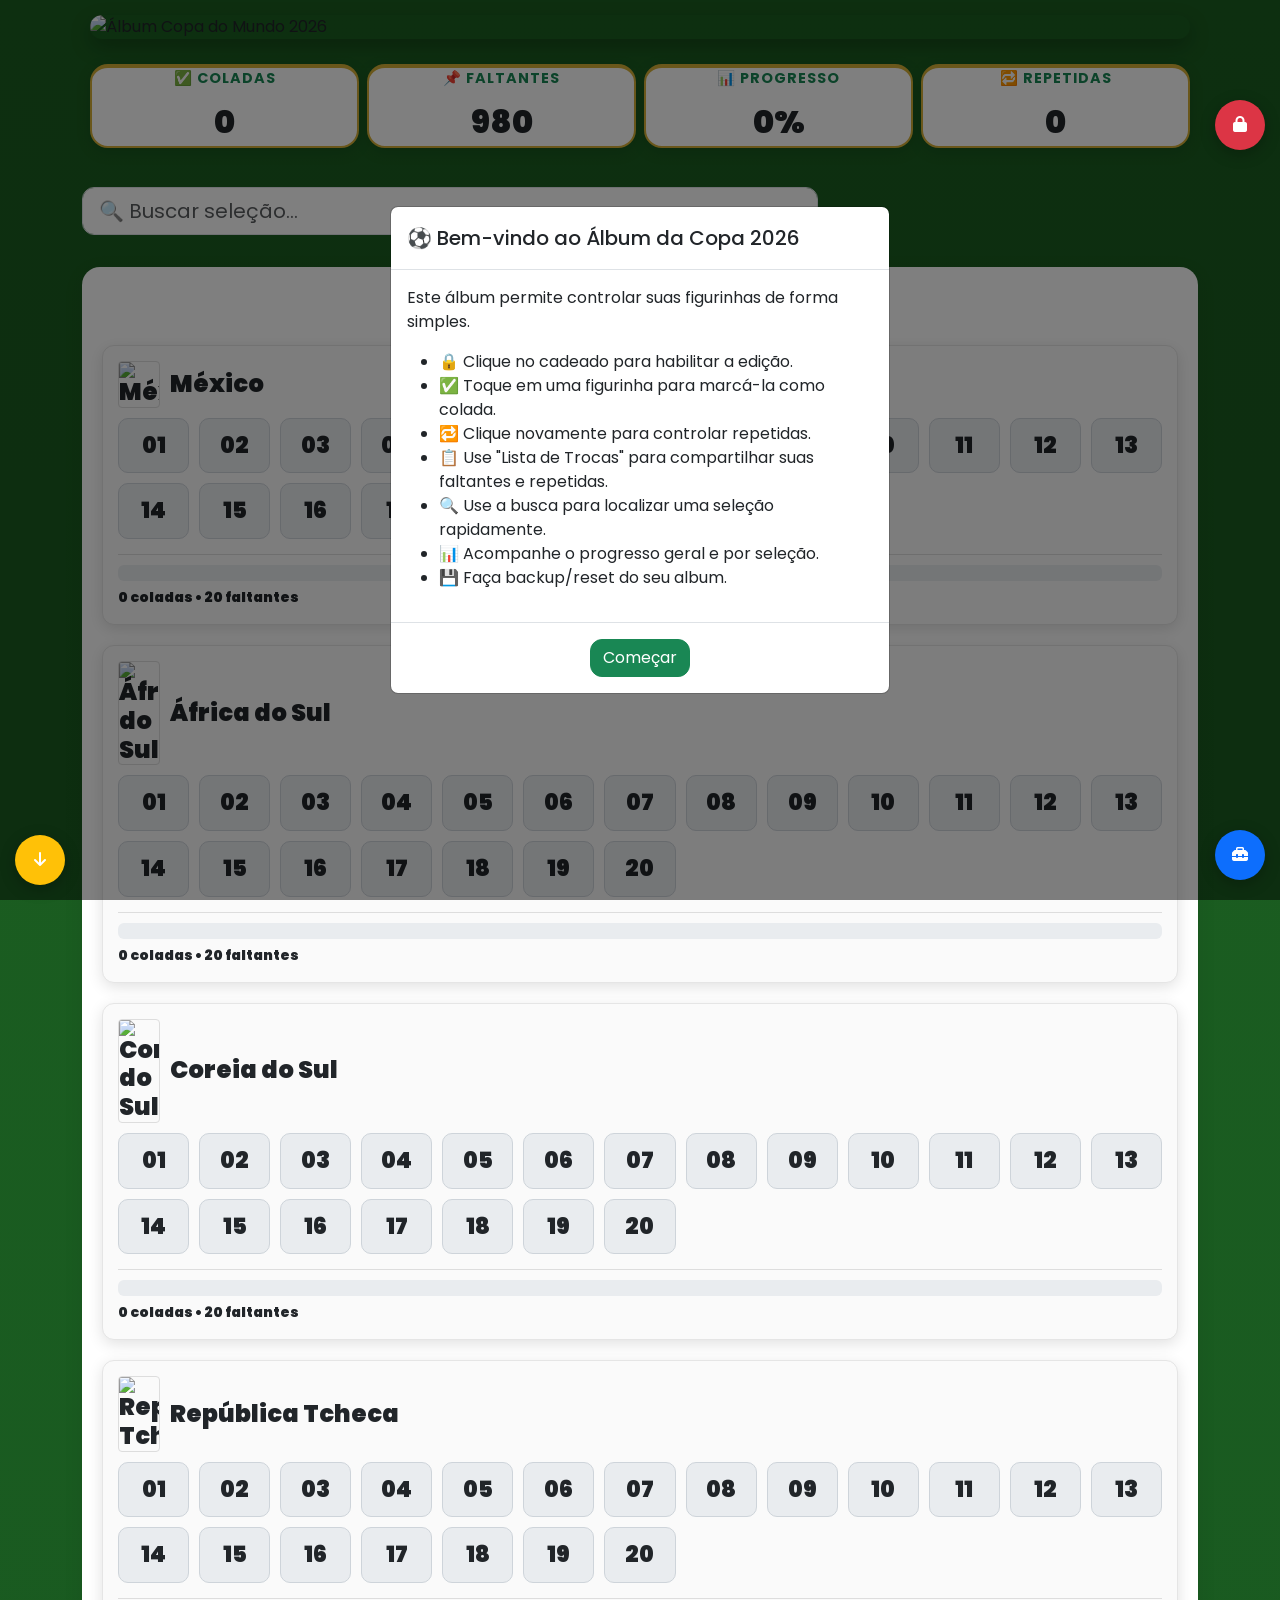
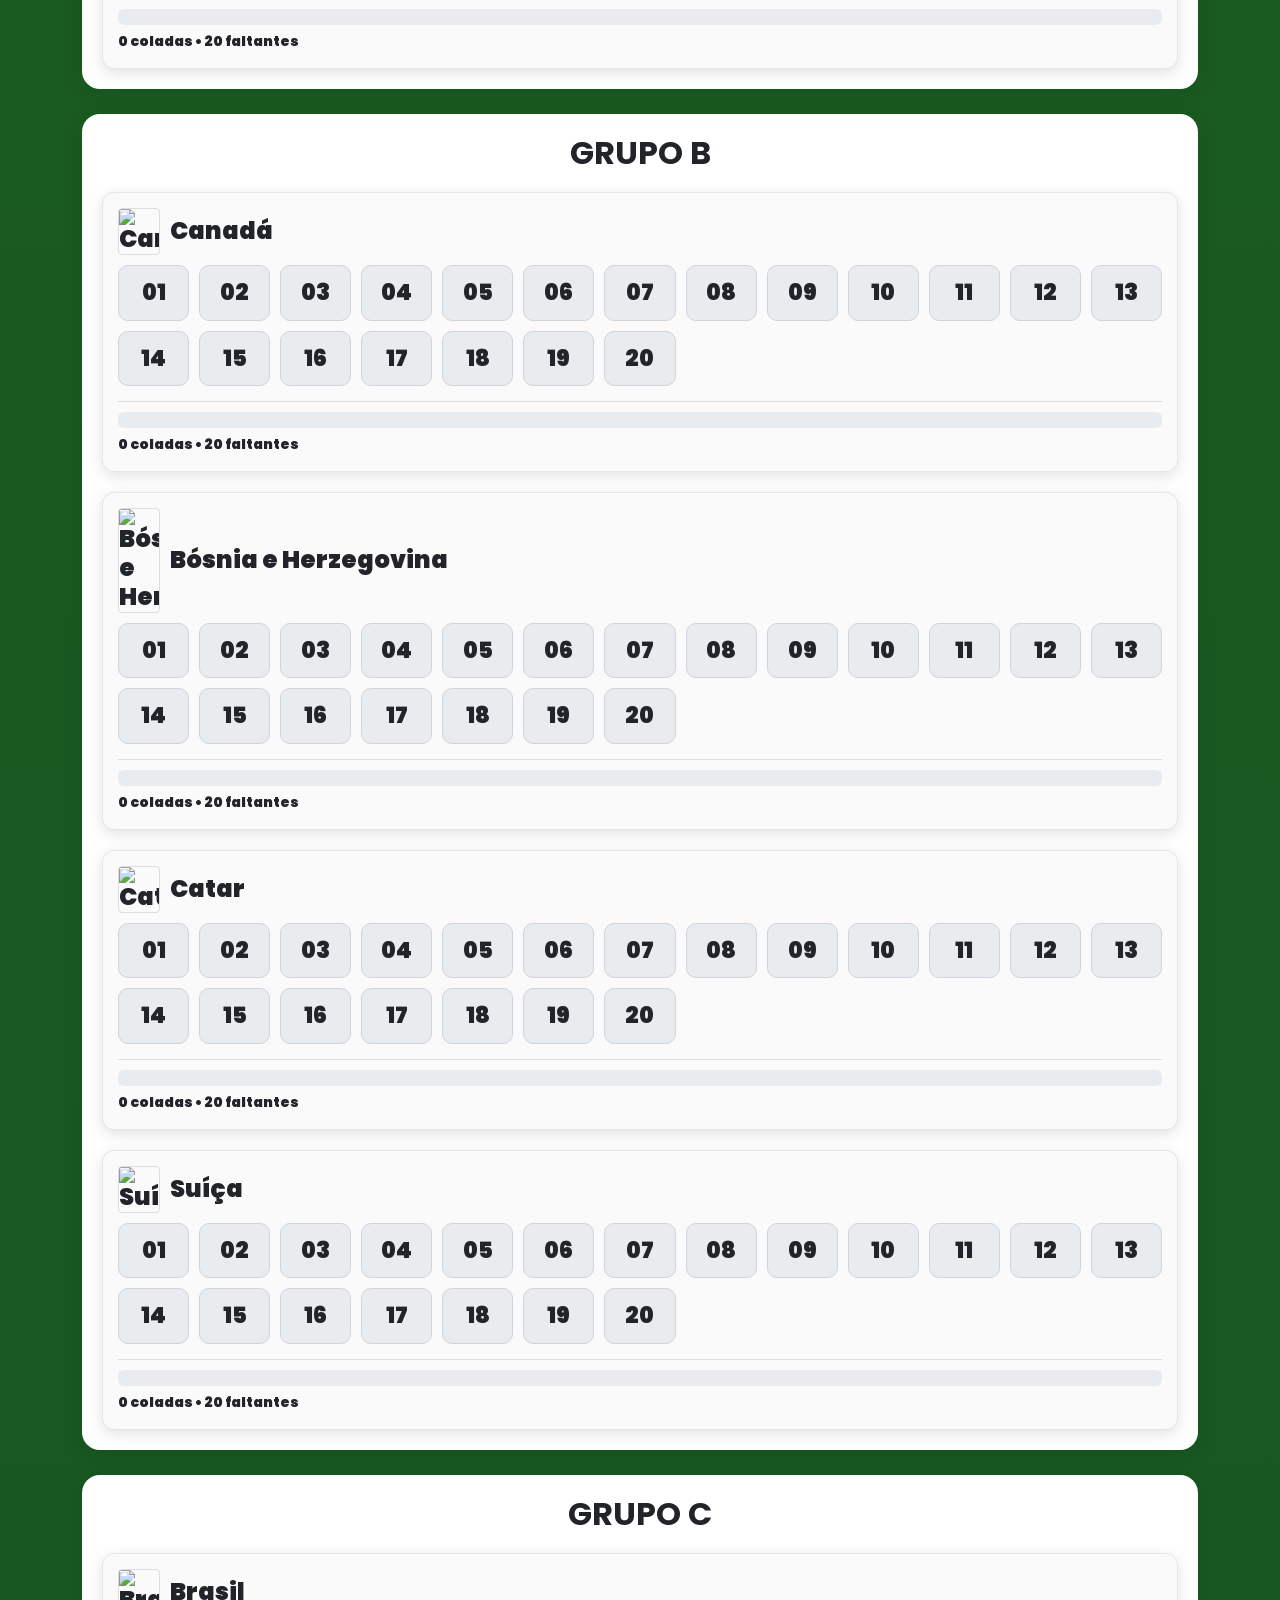
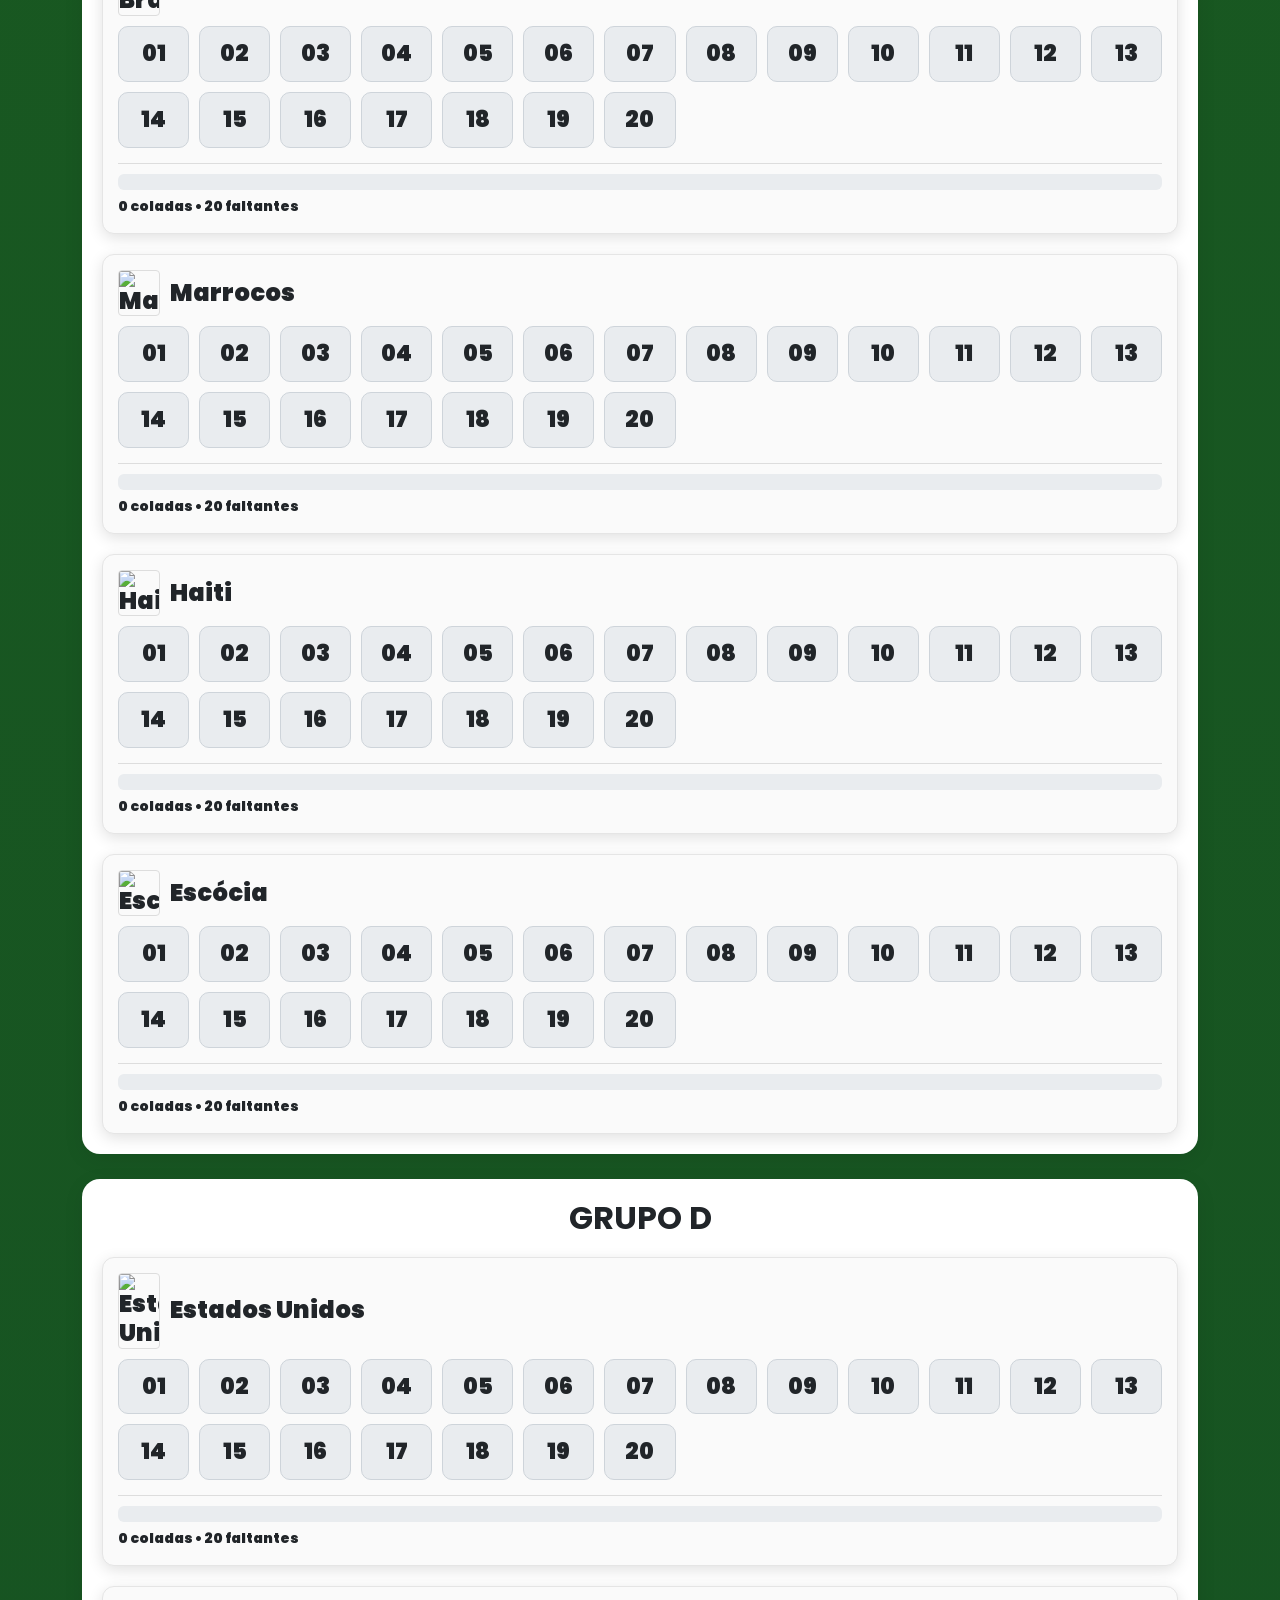
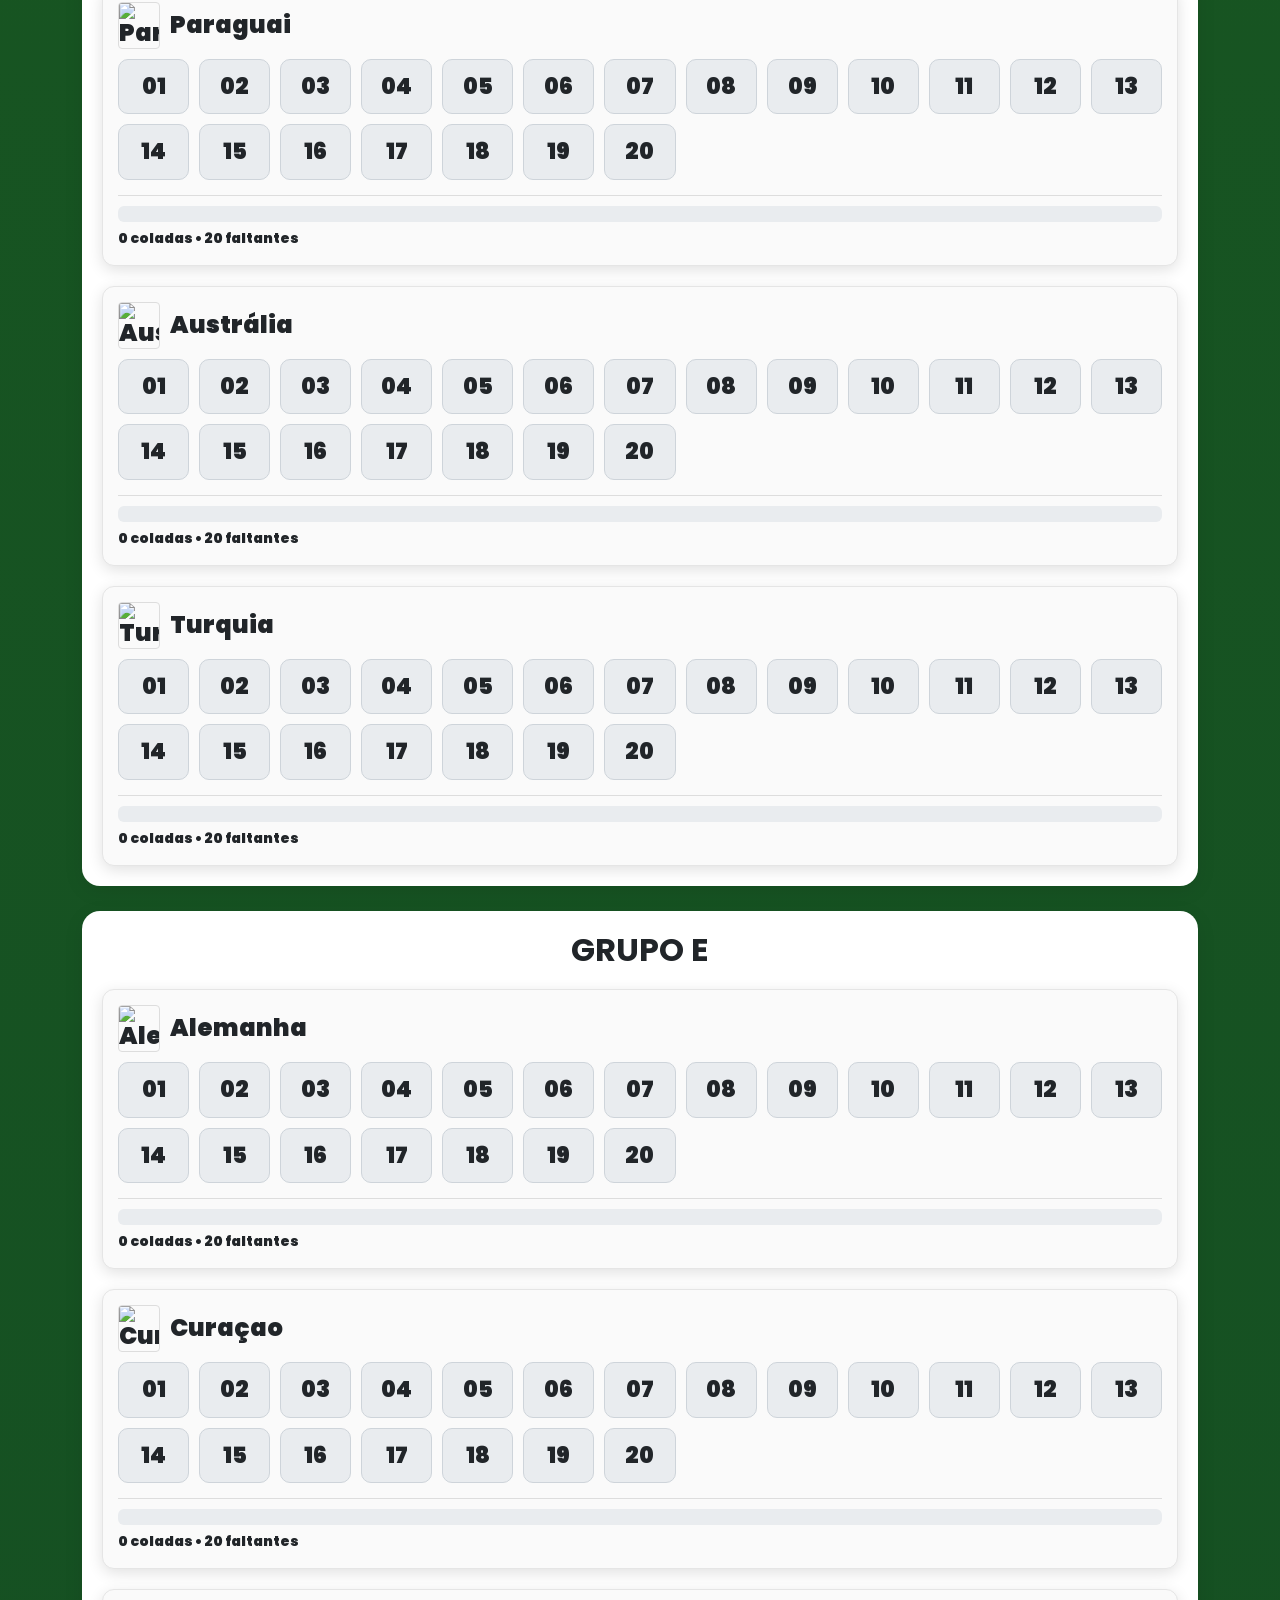
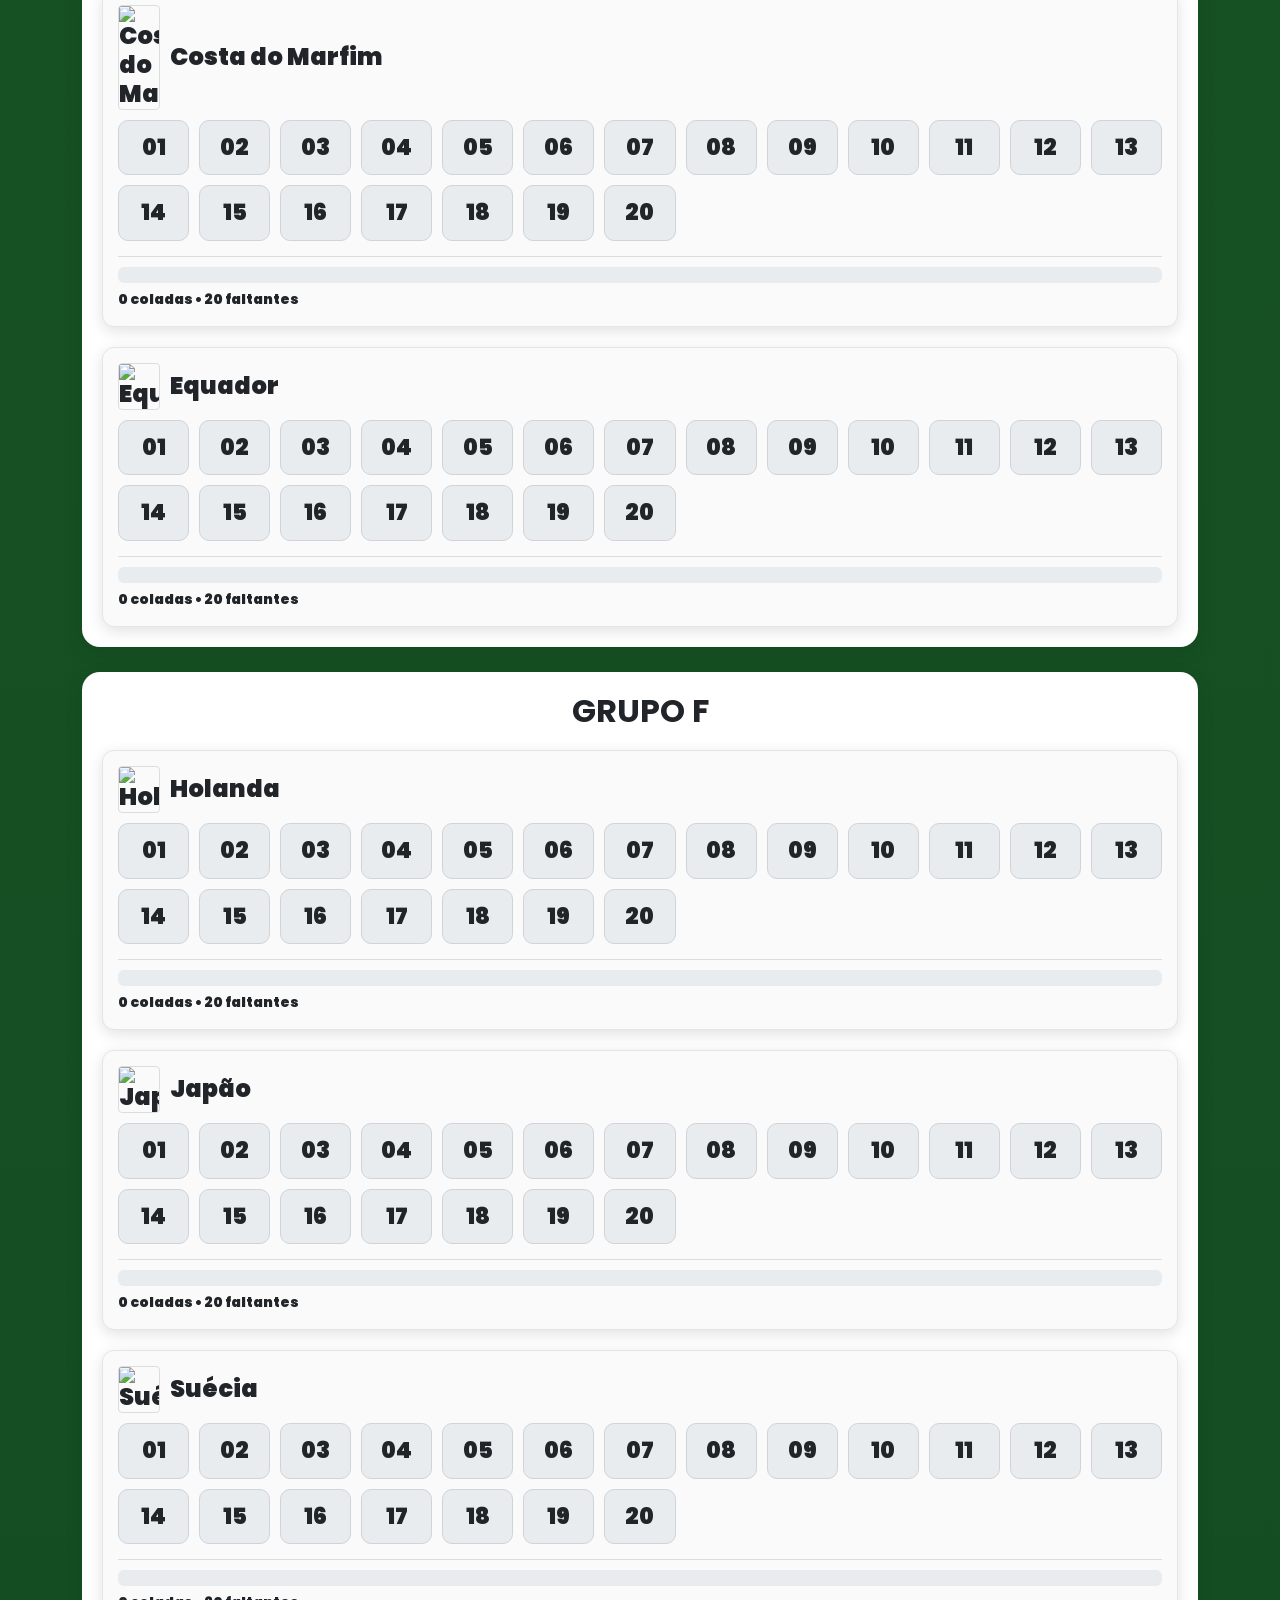
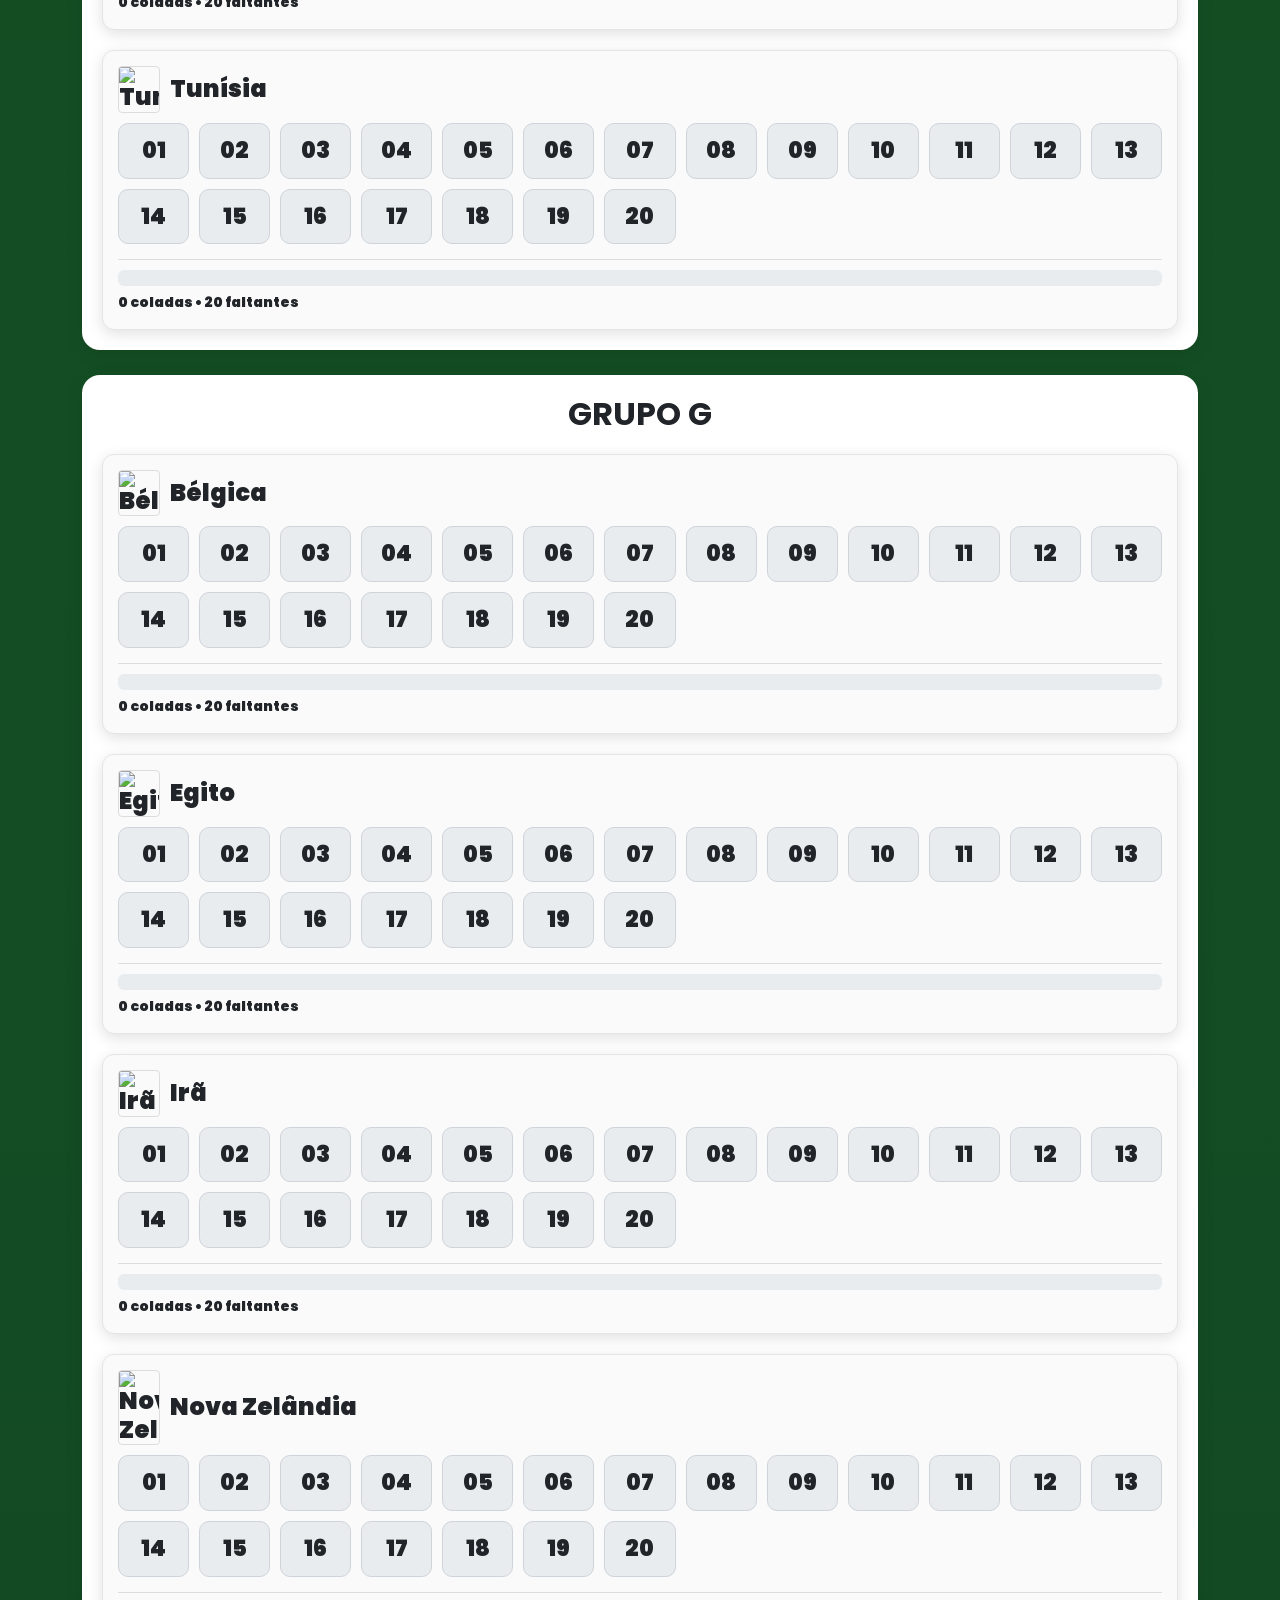
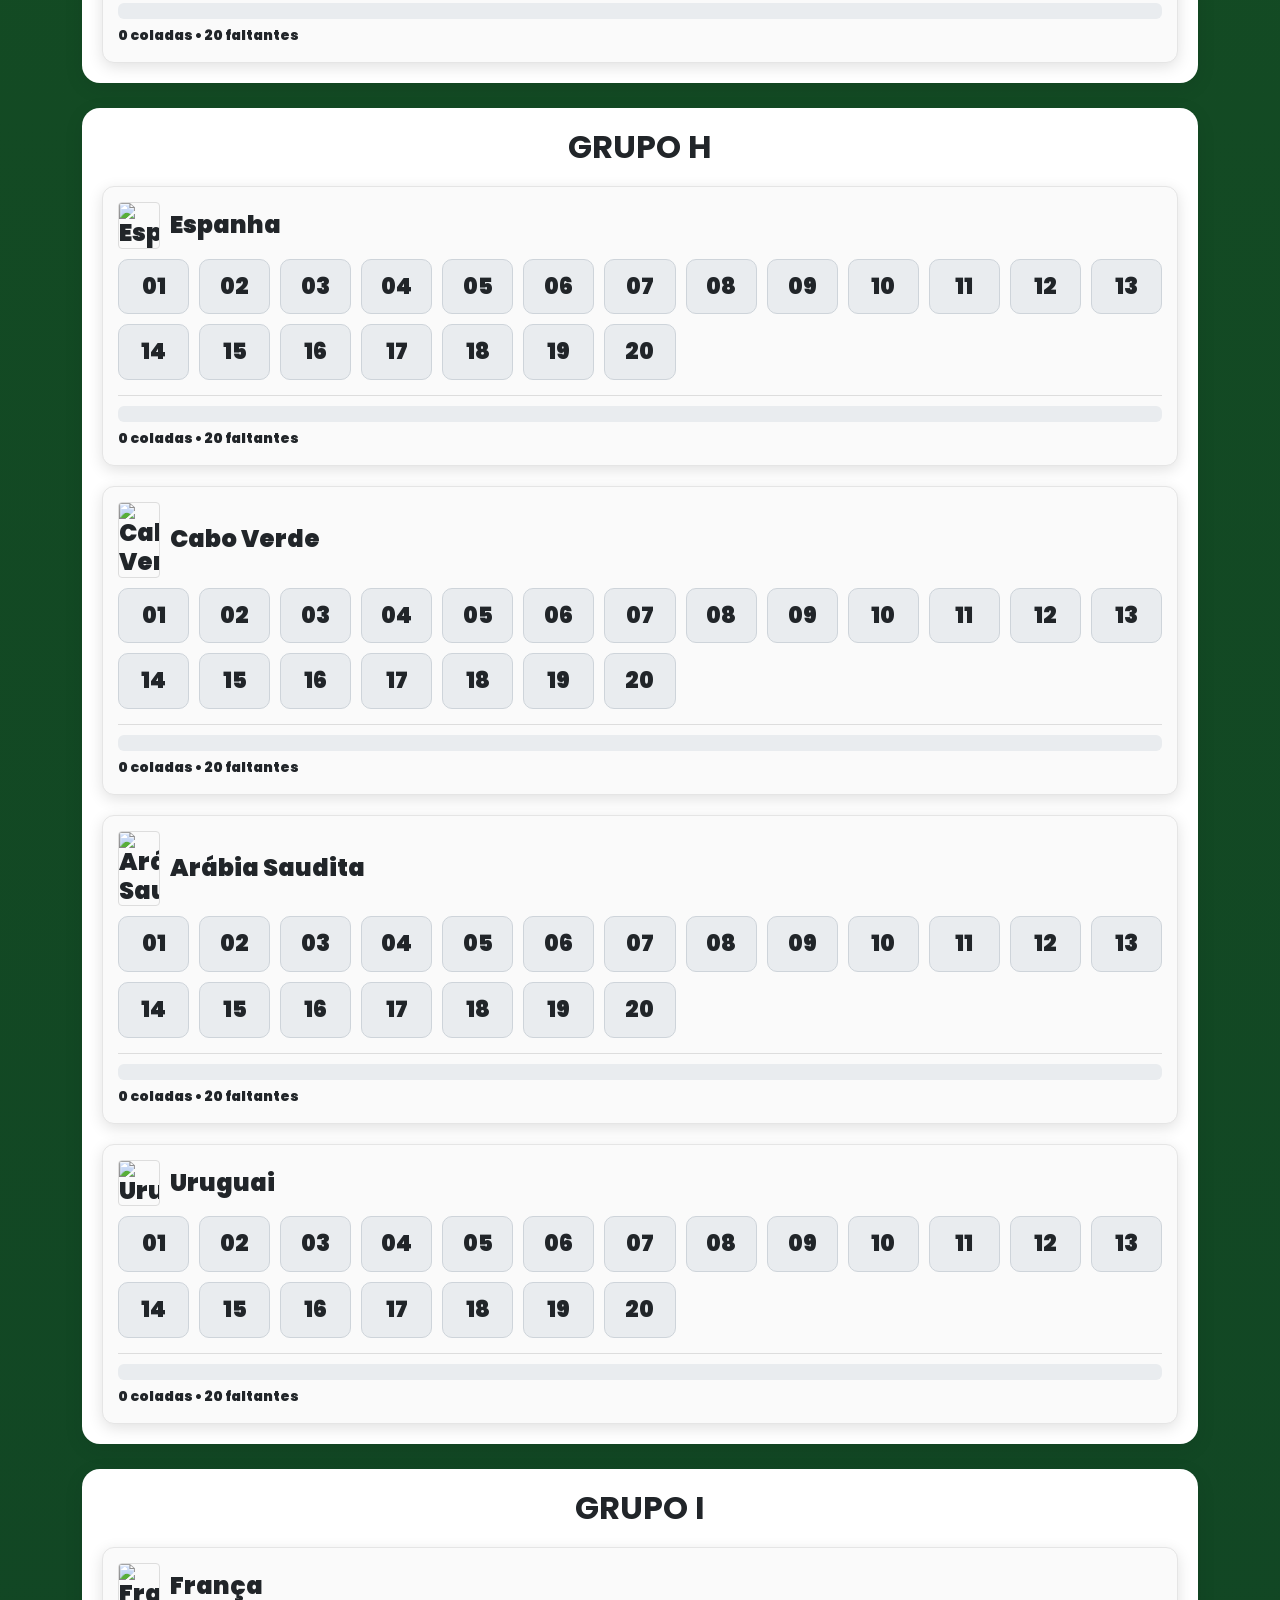
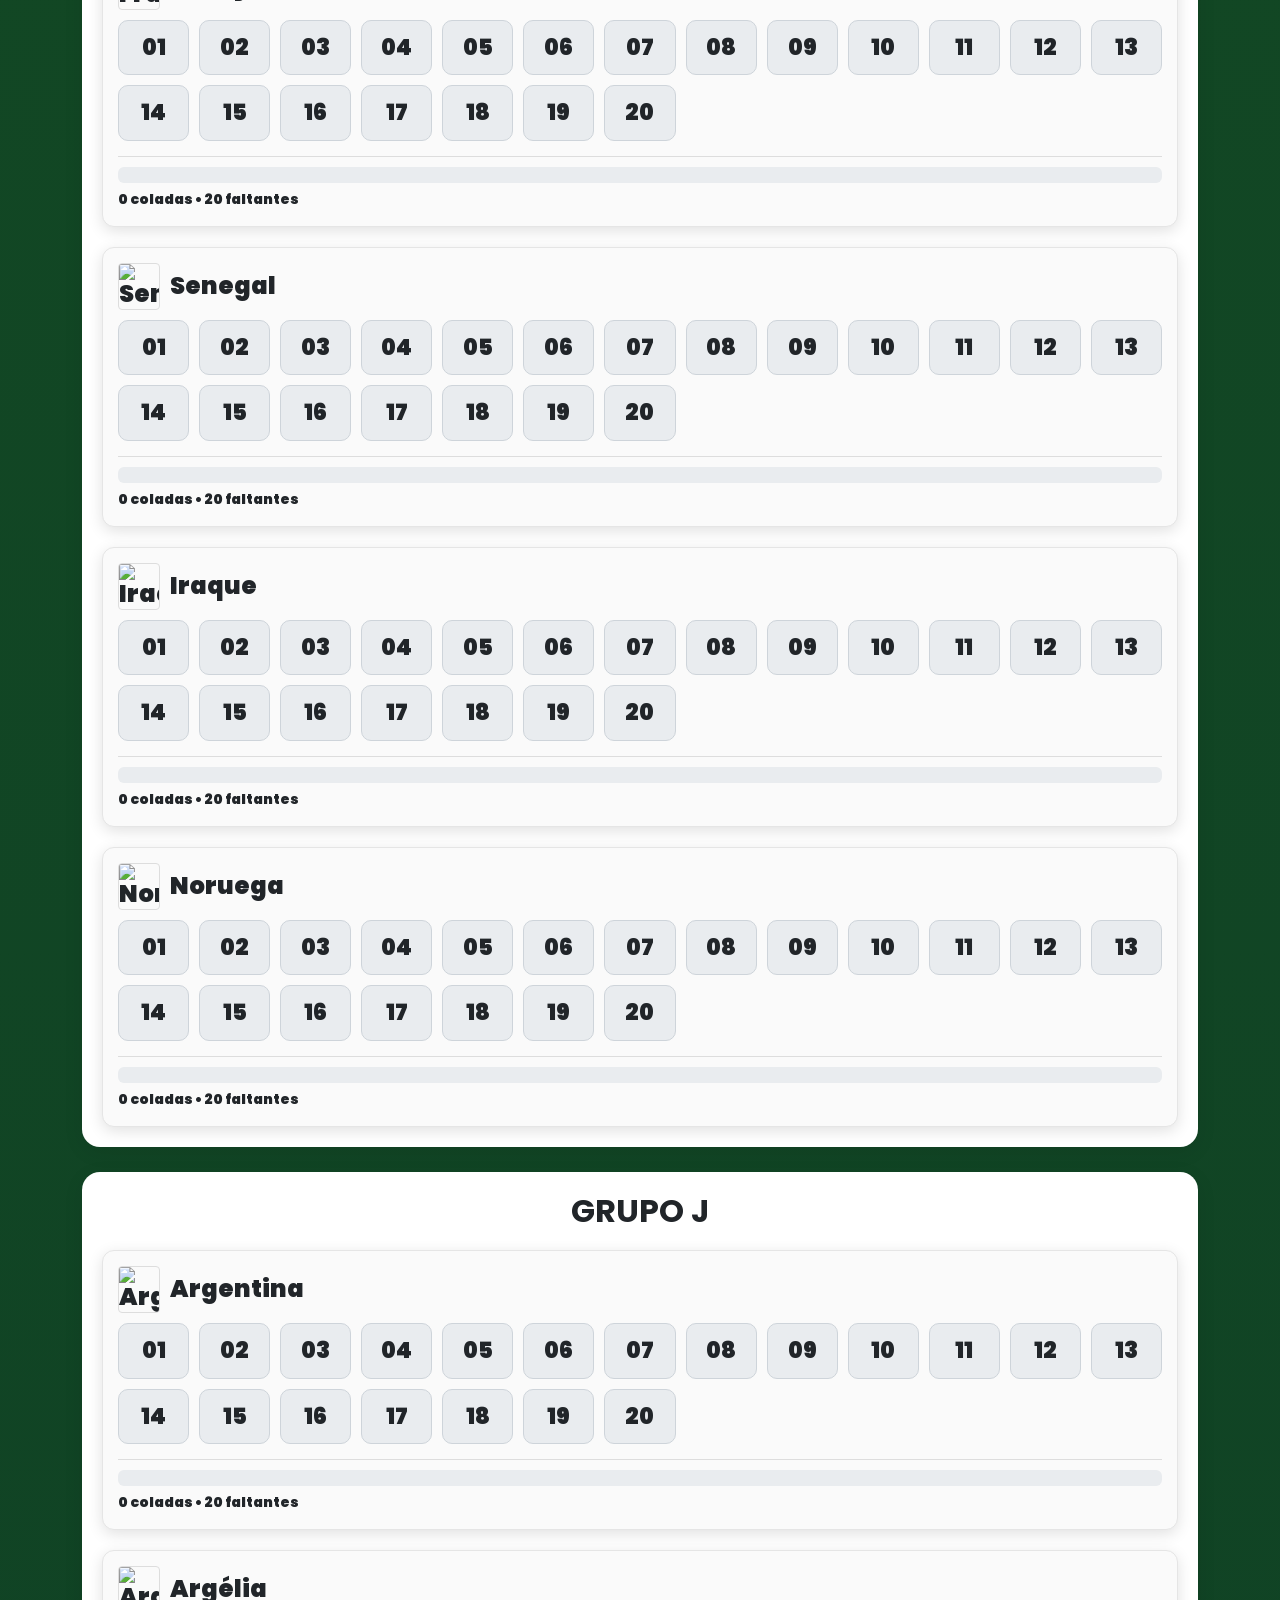
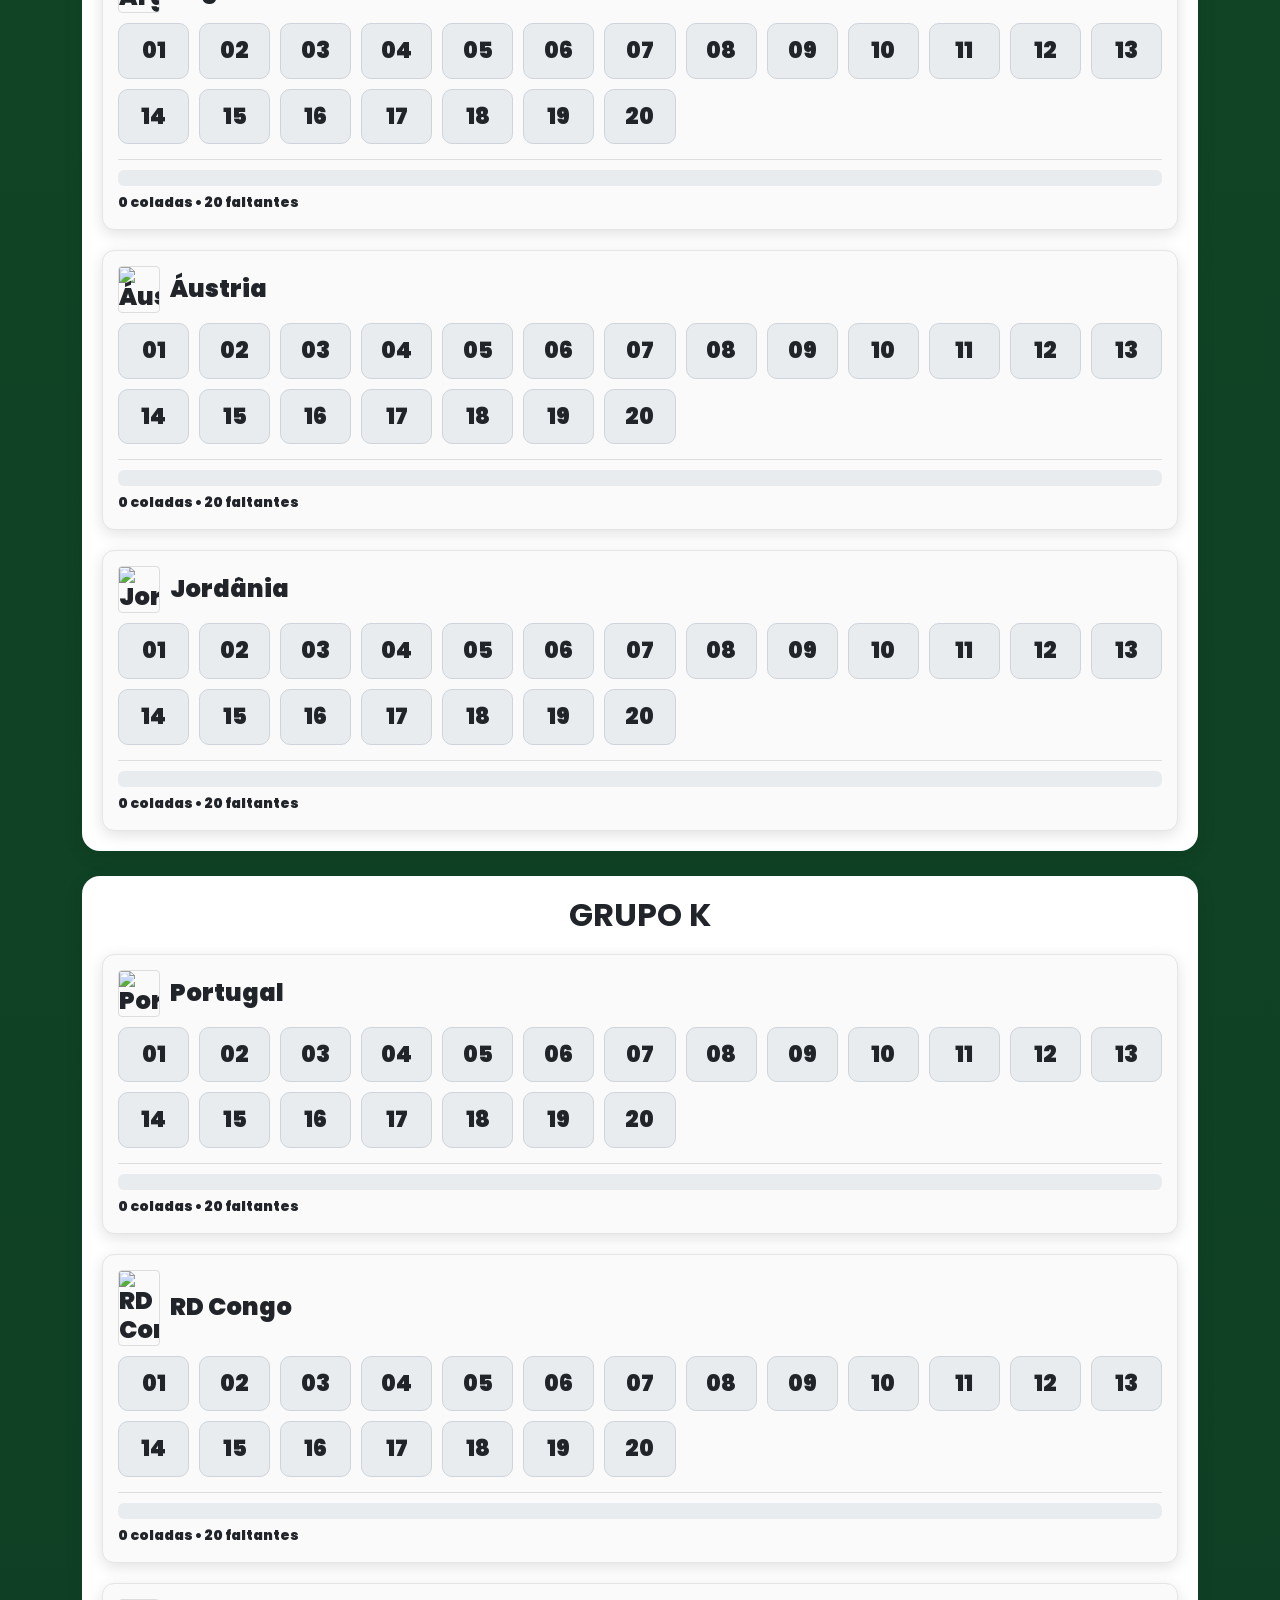
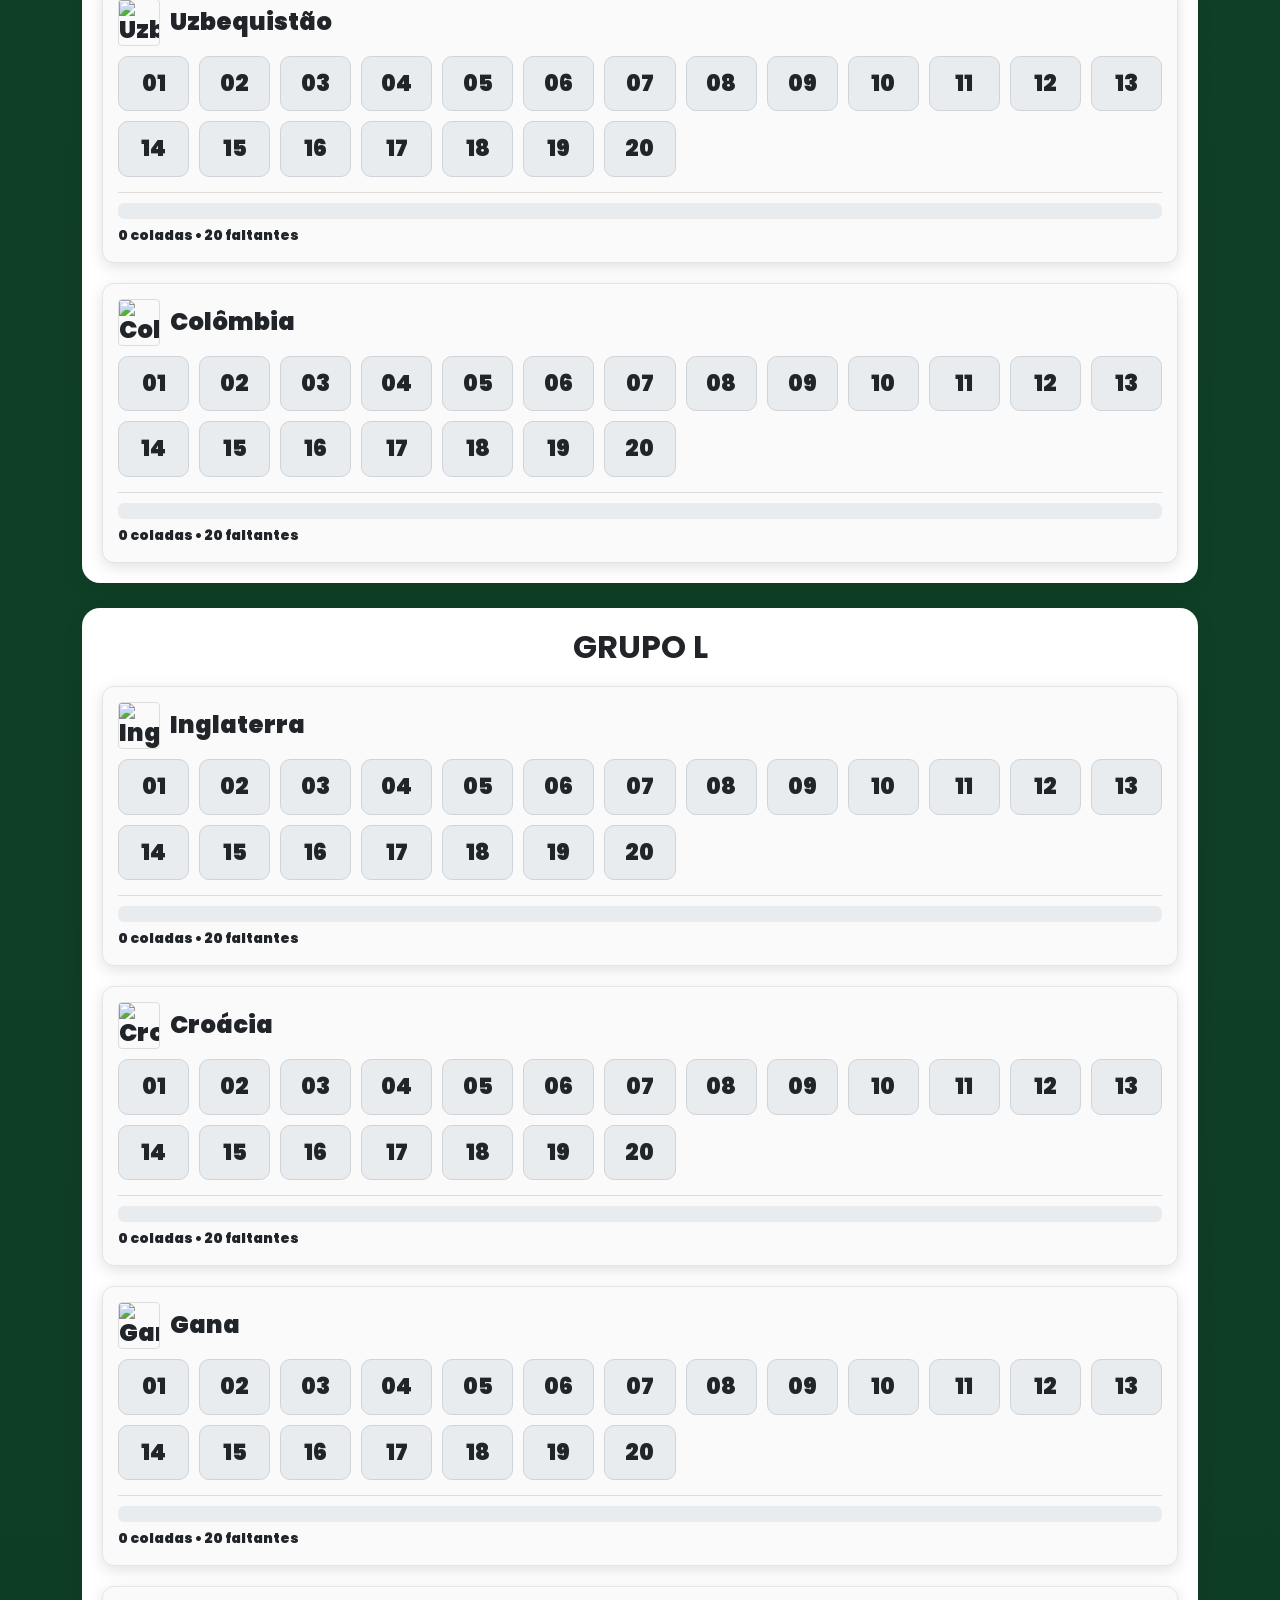
==== commit 46447572: "inclui modal de boas vindas" ====
--- a/index.html
+++ b/index.html
@@ -148,8 +148,16 @@
             </button>
 
             <button id="menuLimpeza">
-                🗑️ Limpeza
+                💾 Backup 🗑️ 
             </button>
+
+<button
+    id="menuAjuda"
+    class="btn btn-outline-secondary">
+
+    ❓ Como usar
+
+</button>
 
         </div>
 
@@ -529,12 +537,68 @@
 
         </div>
 
+<div
+    class="modal fade"
+    id="modalBoasVindas"
+    tabindex="-1">
+
+    <div class="modal-dialog modal-dialog-centered">
+
+        <div class="modal-content">
+
+            <div class="modal-header">
+
+                <h5 class="modal-title">
+                    ⚽ Bem-vindo ao Álbum da Copa 2026
+                </h5>
+
+            </div>
+
+            <div class="modal-body">
+
+                <p>
+                    Este álbum permite controlar suas figurinhas de forma simples.
+                </p>
+
+                <ul>
+                    <li>🔒 Clique no cadeado para habilitar a edição.</li>
+                    <li>✅ Toque em uma figurinha para marcá-la como colada.</li>
+                    <li>🔁 Clique novamente para controlar repetidas.</li>
+                    <li>📋 Use "Lista de Trocas" para compartilhar suas faltantes e repetidas.</li>
+                    <li>🔍 Use a busca para localizar uma seleção rapidamente.</li>
+                    <li>📊 Acompanhe o progresso geral e por seleção.</li>
+                    <li>💾 Faça backup/reset do seu album.</li>
+                </ul>
+
+            </div>
+
+            <div class="modal-footer">
+
+                <button
+                    type="button"
+                    class="btn btn-success"
+                    data-bs-dismiss="modal">
+
+                    Começar
+
+                </button>
+
+            </div>
+
+        </div>
+
+    </div>
+
+</div>
+
+
         <script src="js/script.js"></script>
 
         <script src="https://cdn.jsdelivr.net/npm/bootstrap@5.3.8/dist/js/bootstrap.bundle.min.js"></script>
 
 
-        <div class="toast-container position-fixed bottom-0 start-50 translate-middle-x p-3">
+        <!-- <div class="toast-container position-fixed bottom-0 start-50 translate-middle-x p-3"> -->
+<div class="toast-container position-fixed top-50 start-50 translate-middle p-3">
 
             <div id="toastBloqueado" class="toast text-bg-warning border-0" role="alert">
 
--- a/css/style.css
+++ b/css/style.css
@@ -631,7 +631,7 @@
 
     position: fixed;
 
-    top: 255px;
+    top: 100px; /* posição do botão na vertical */
 
     bottom: 20px;
 
@@ -1128,6 +1128,11 @@
     margin: 15px 0 8px 0;
 }
 
+#modalBoasVindas .modal-footer {
+
+    justify-content: center;
+}
+
 
 /* ========================= */
 /*         MOBILE            */
@@ -1239,4 +1244,5 @@
 
     /* Modal */
 
+    
 }
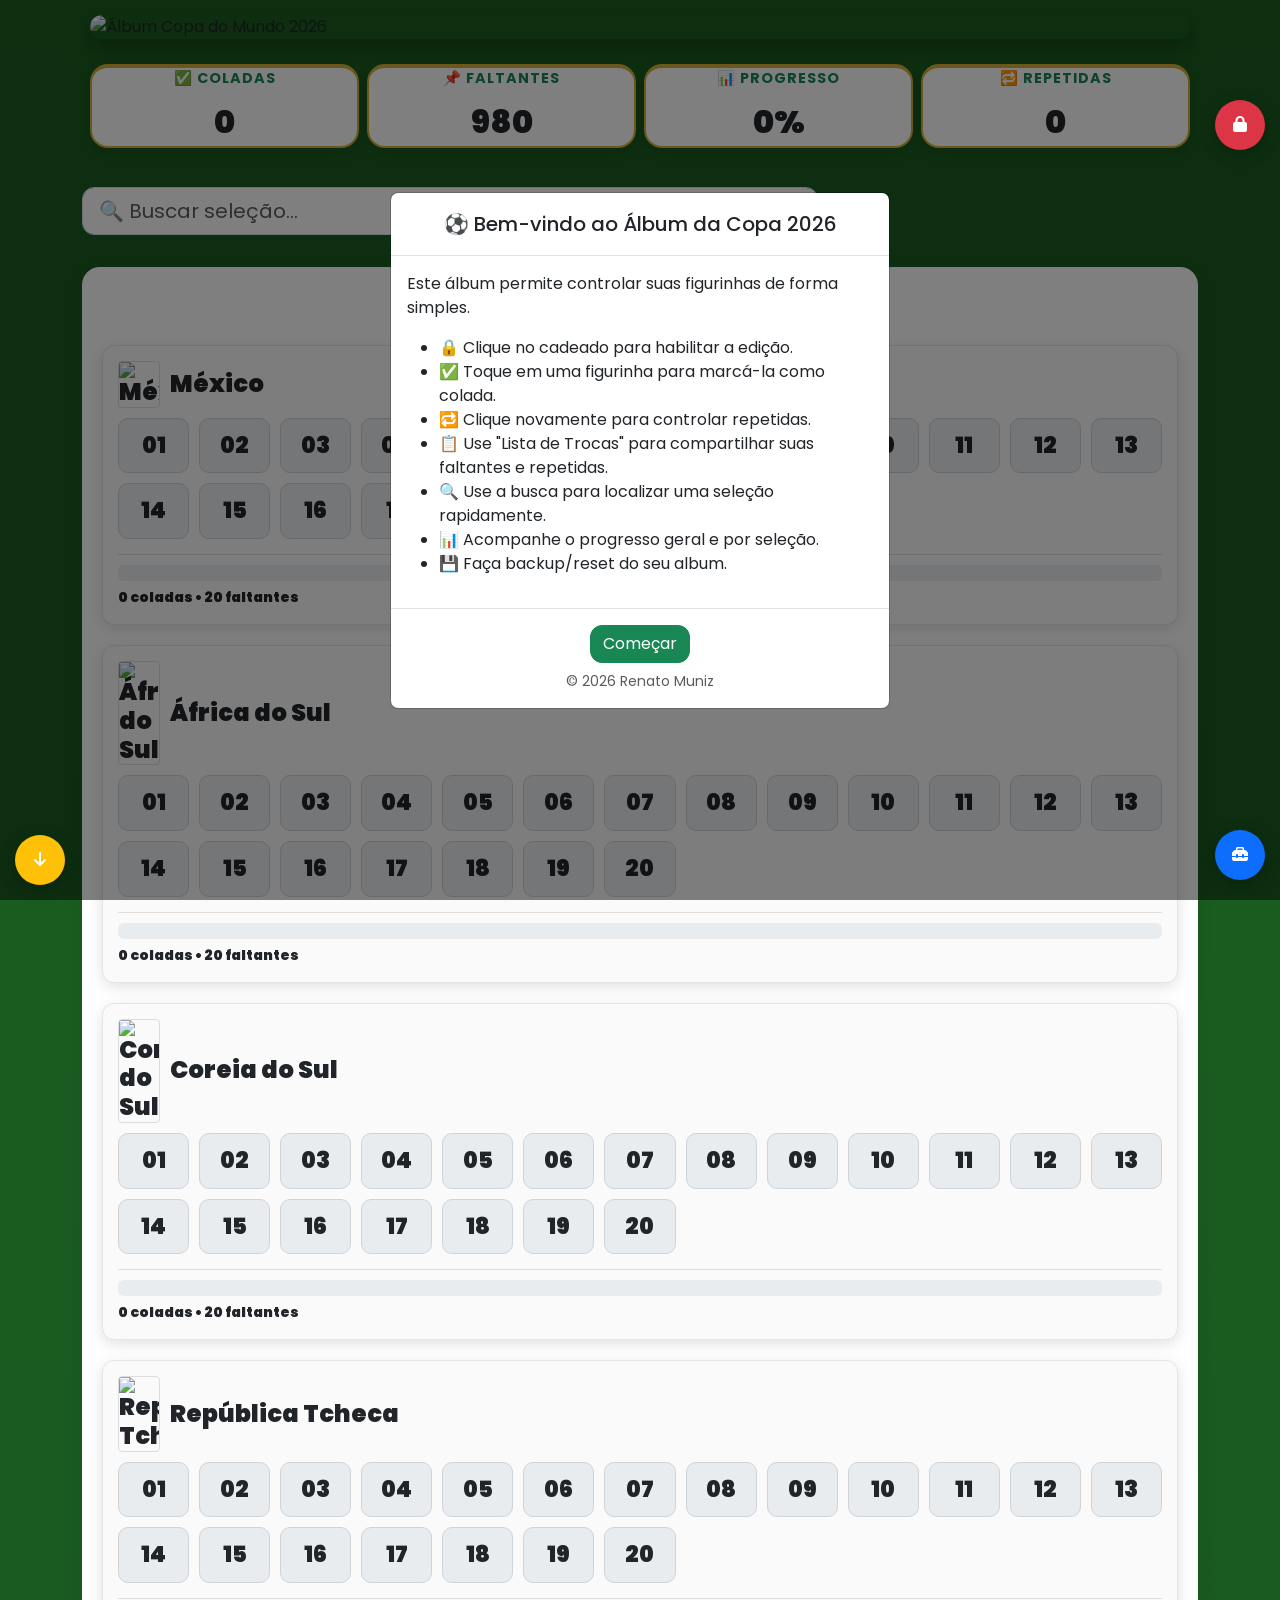
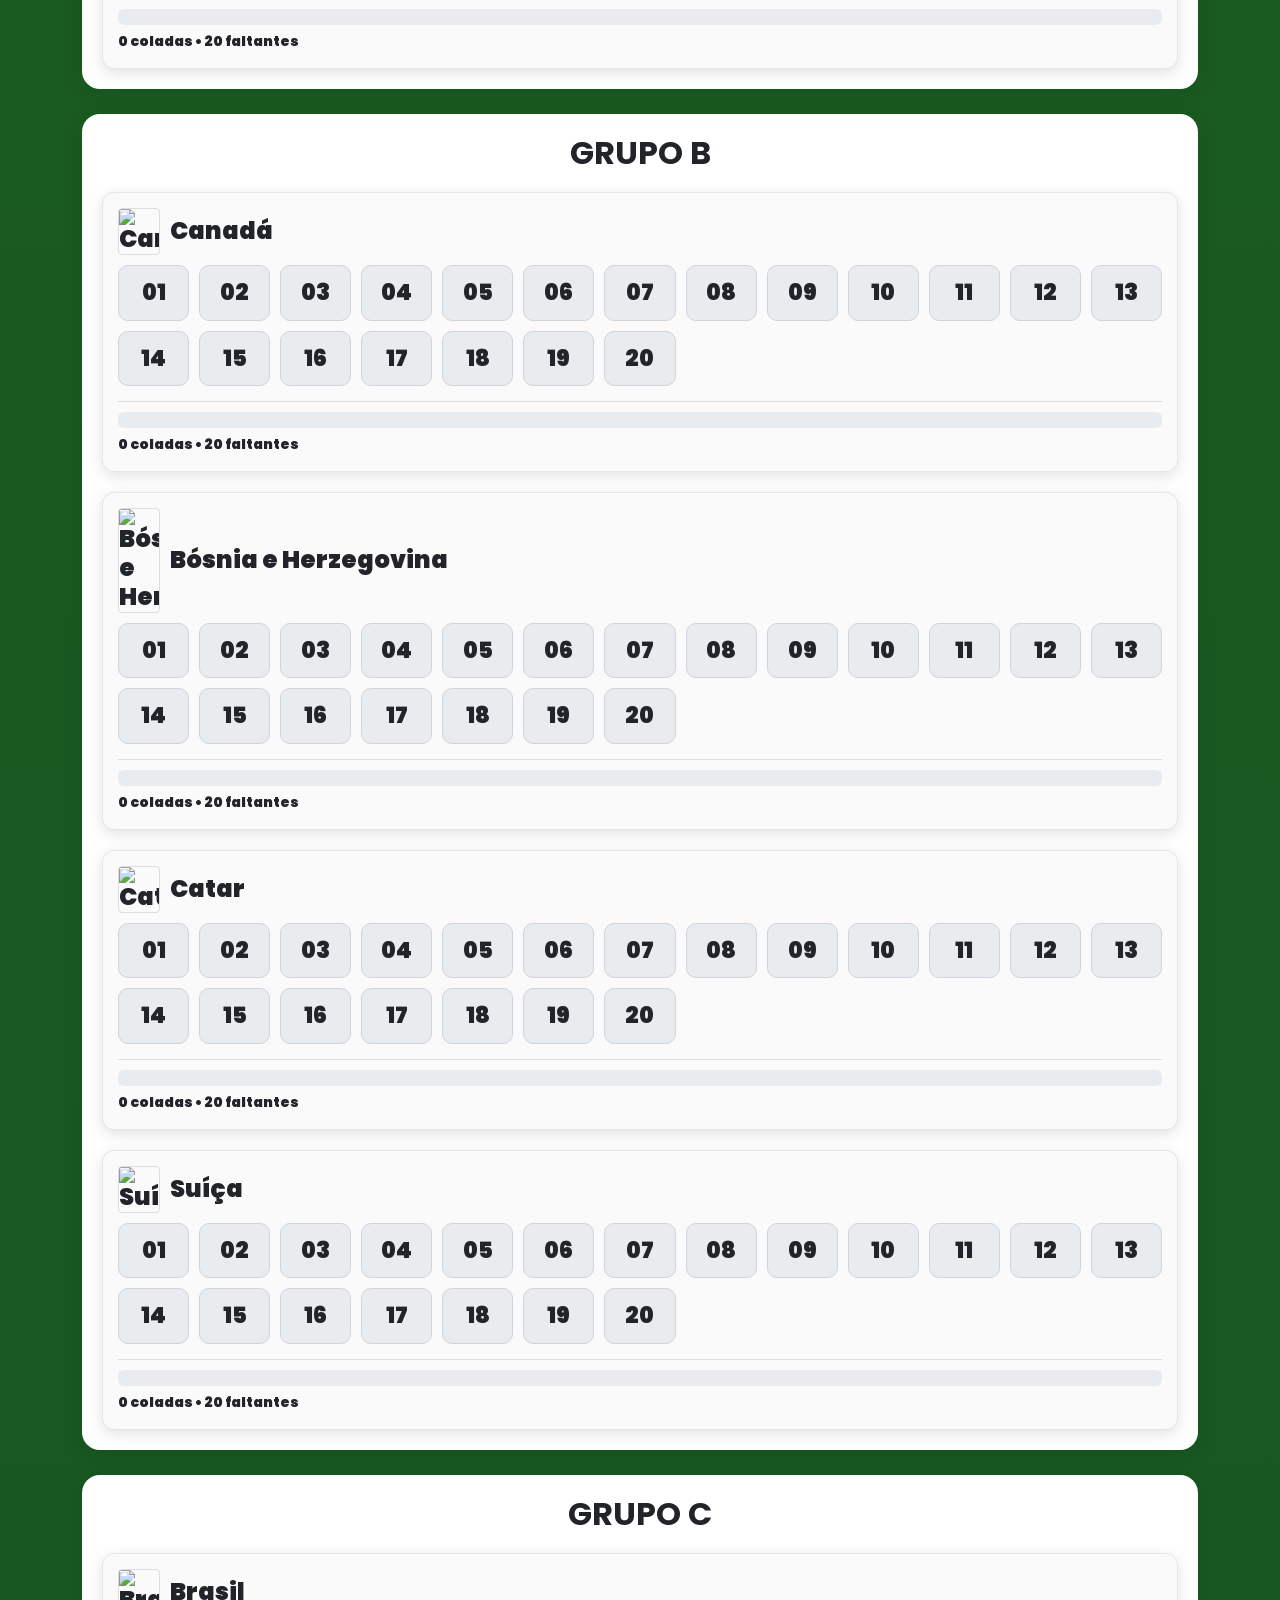
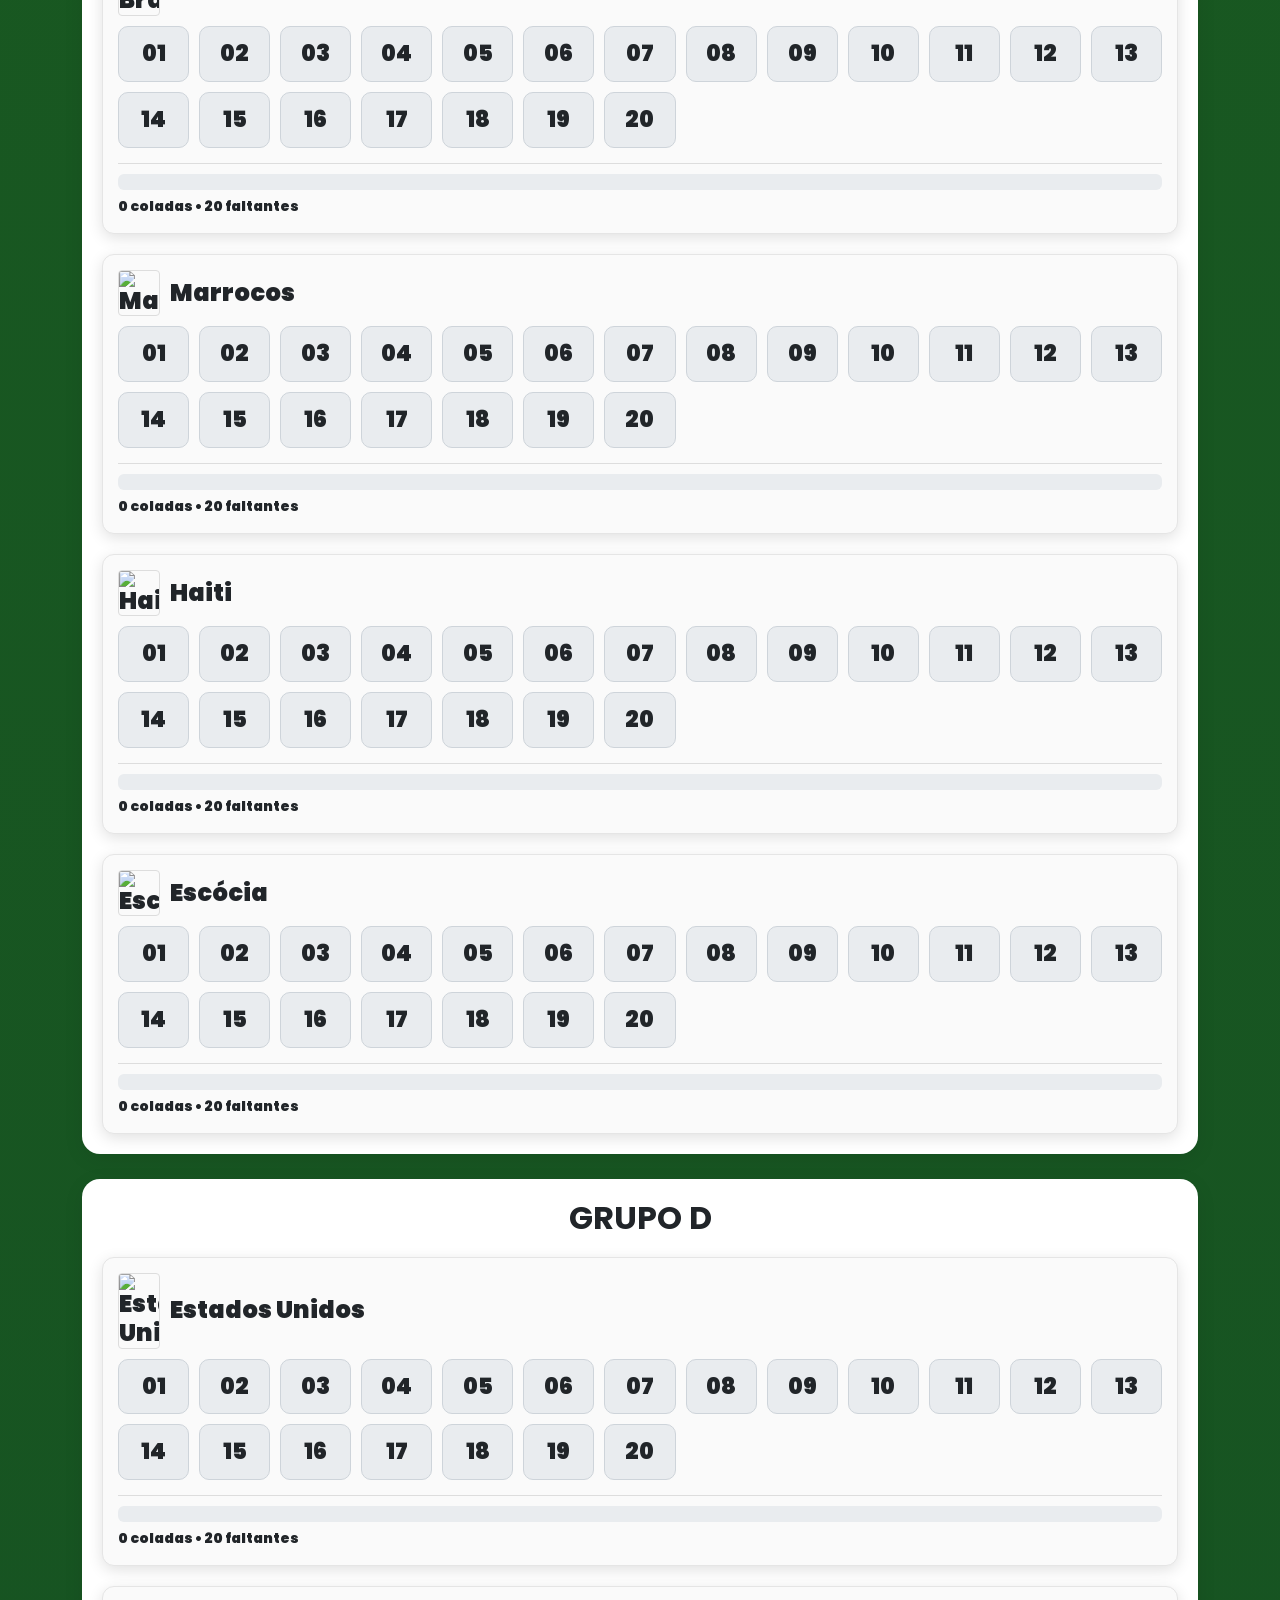
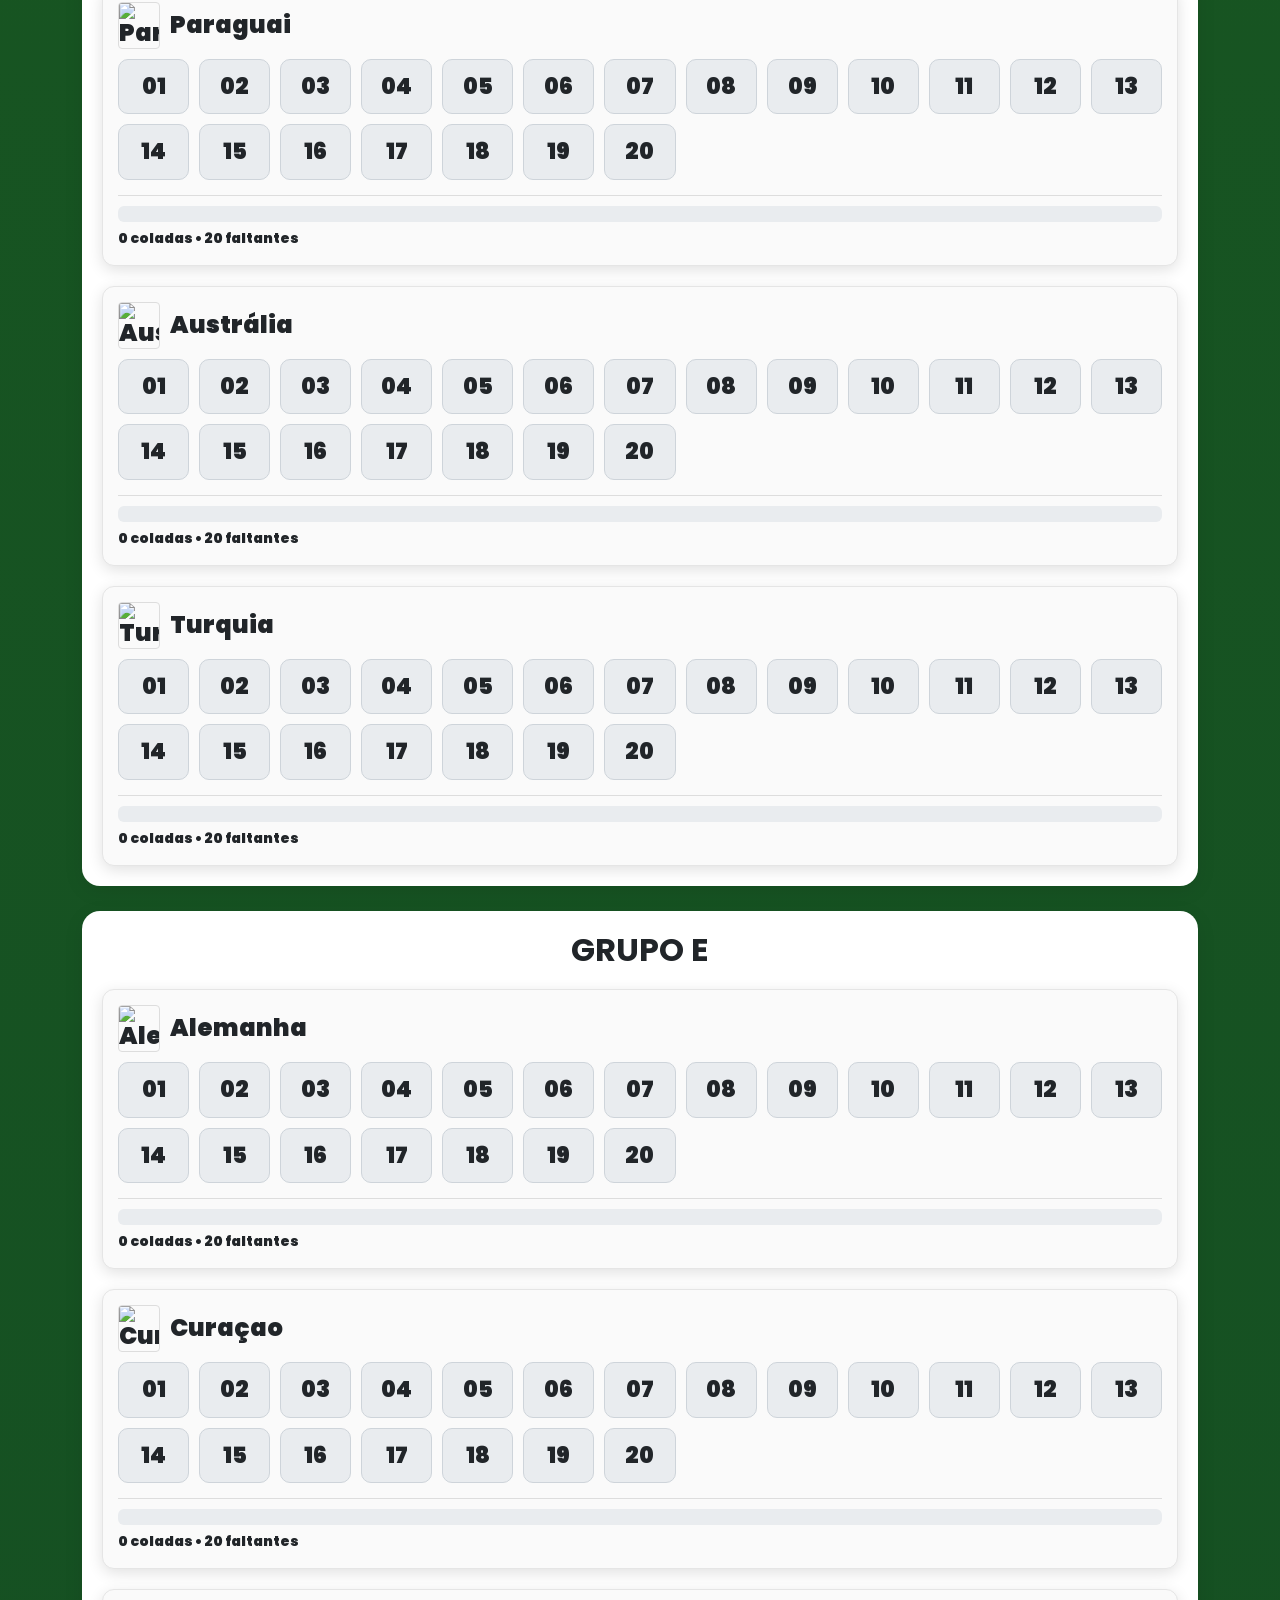
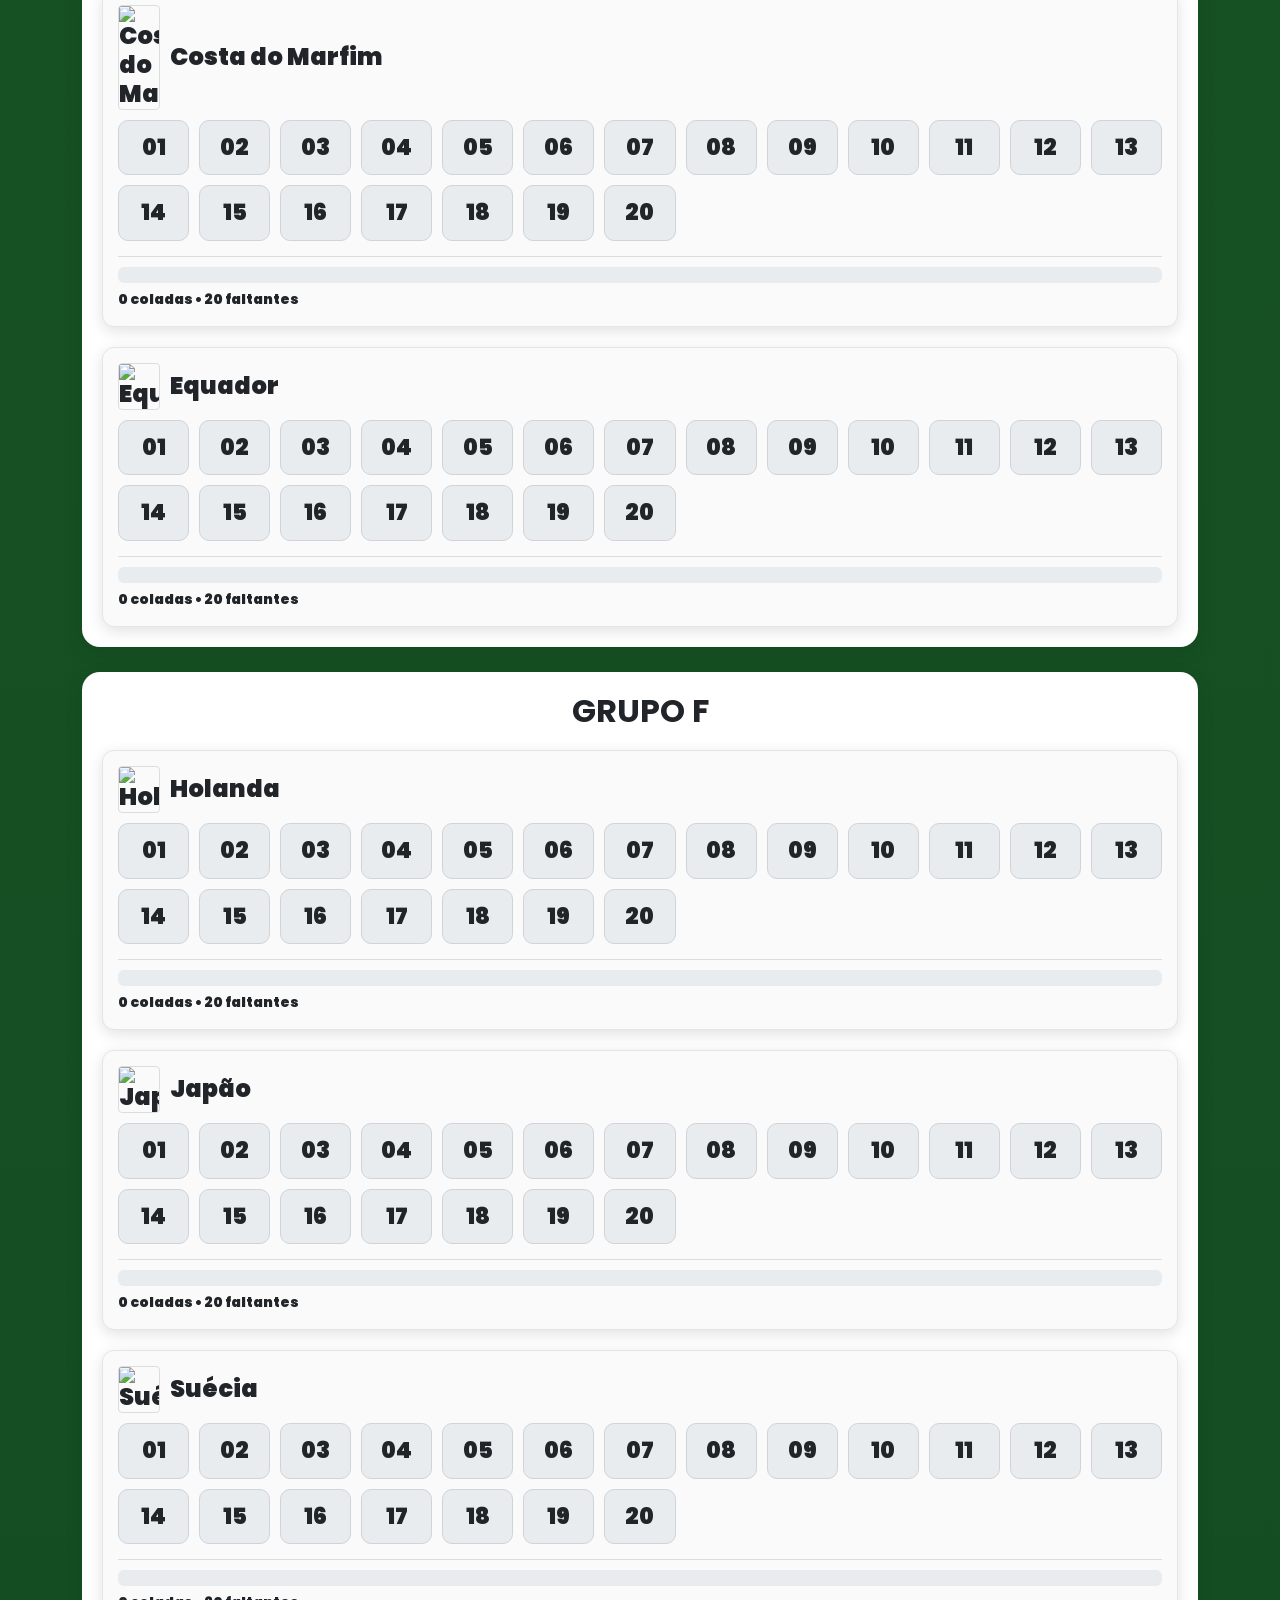
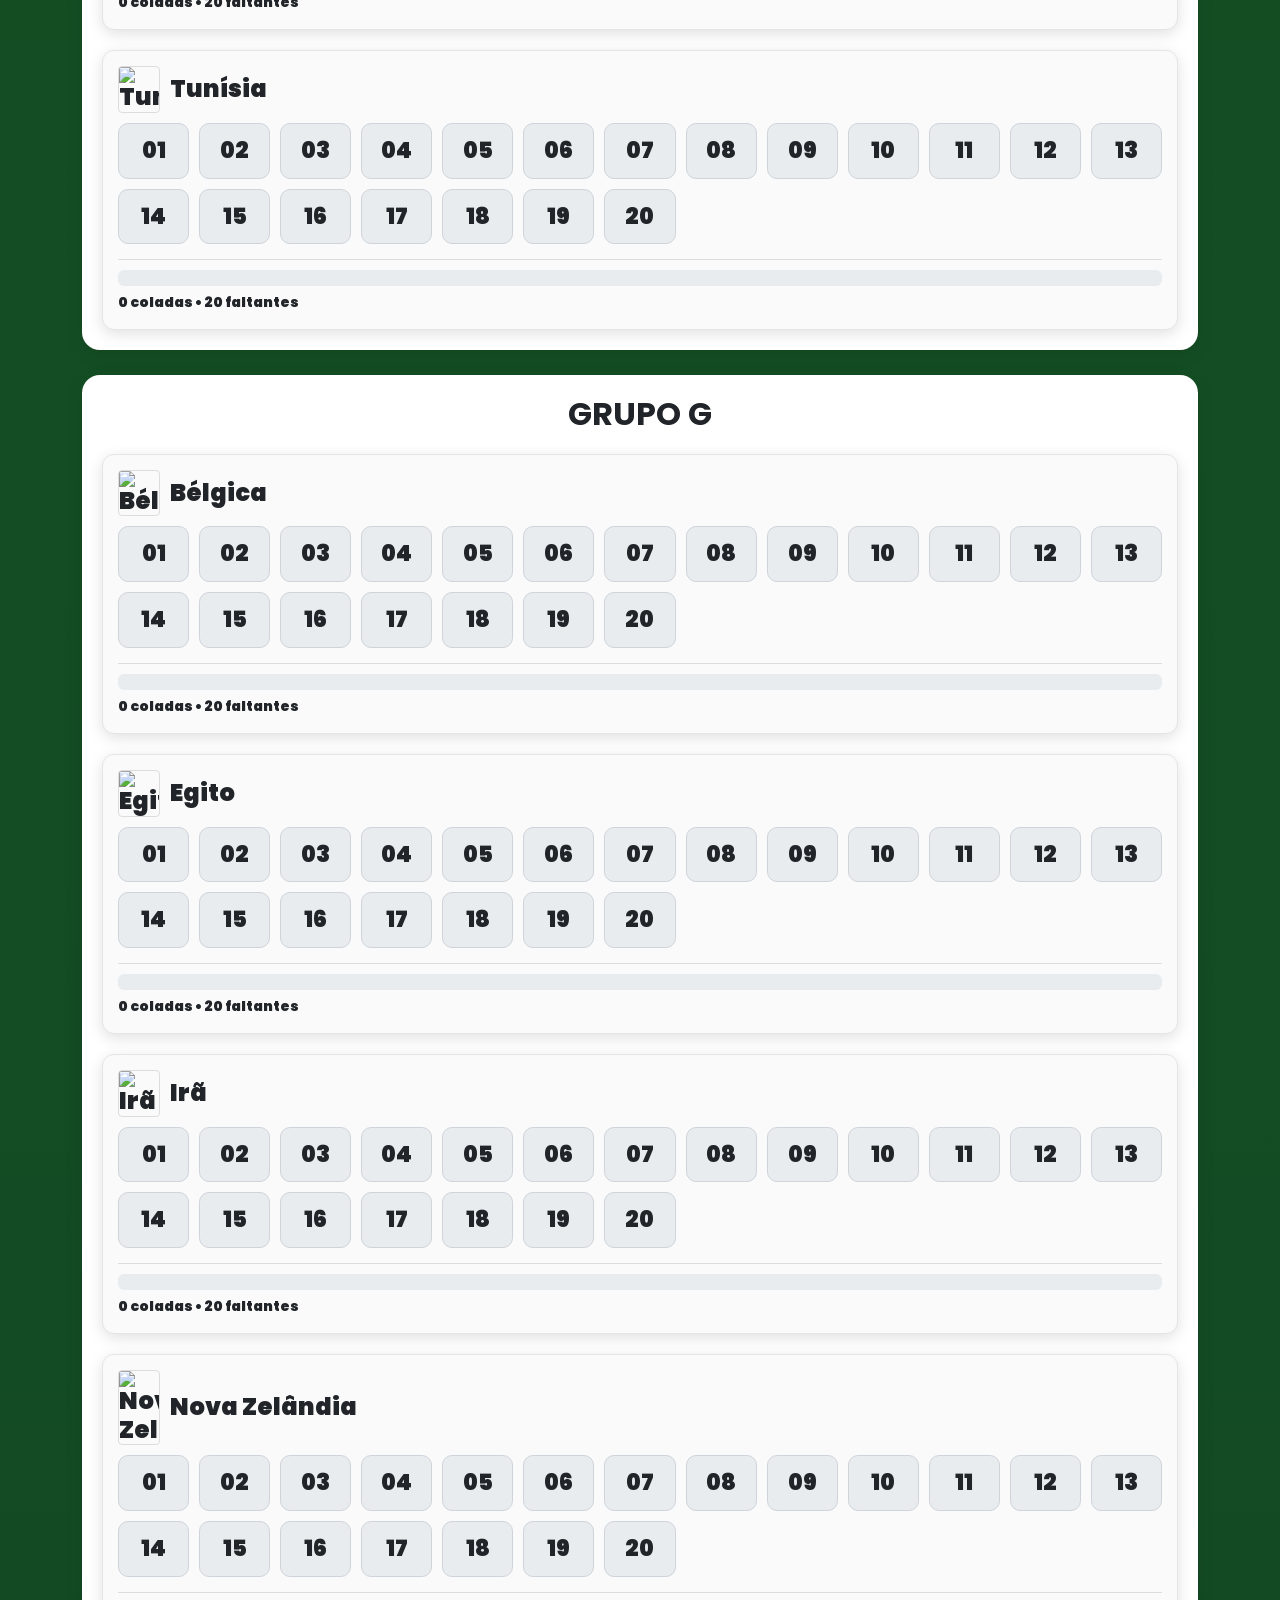
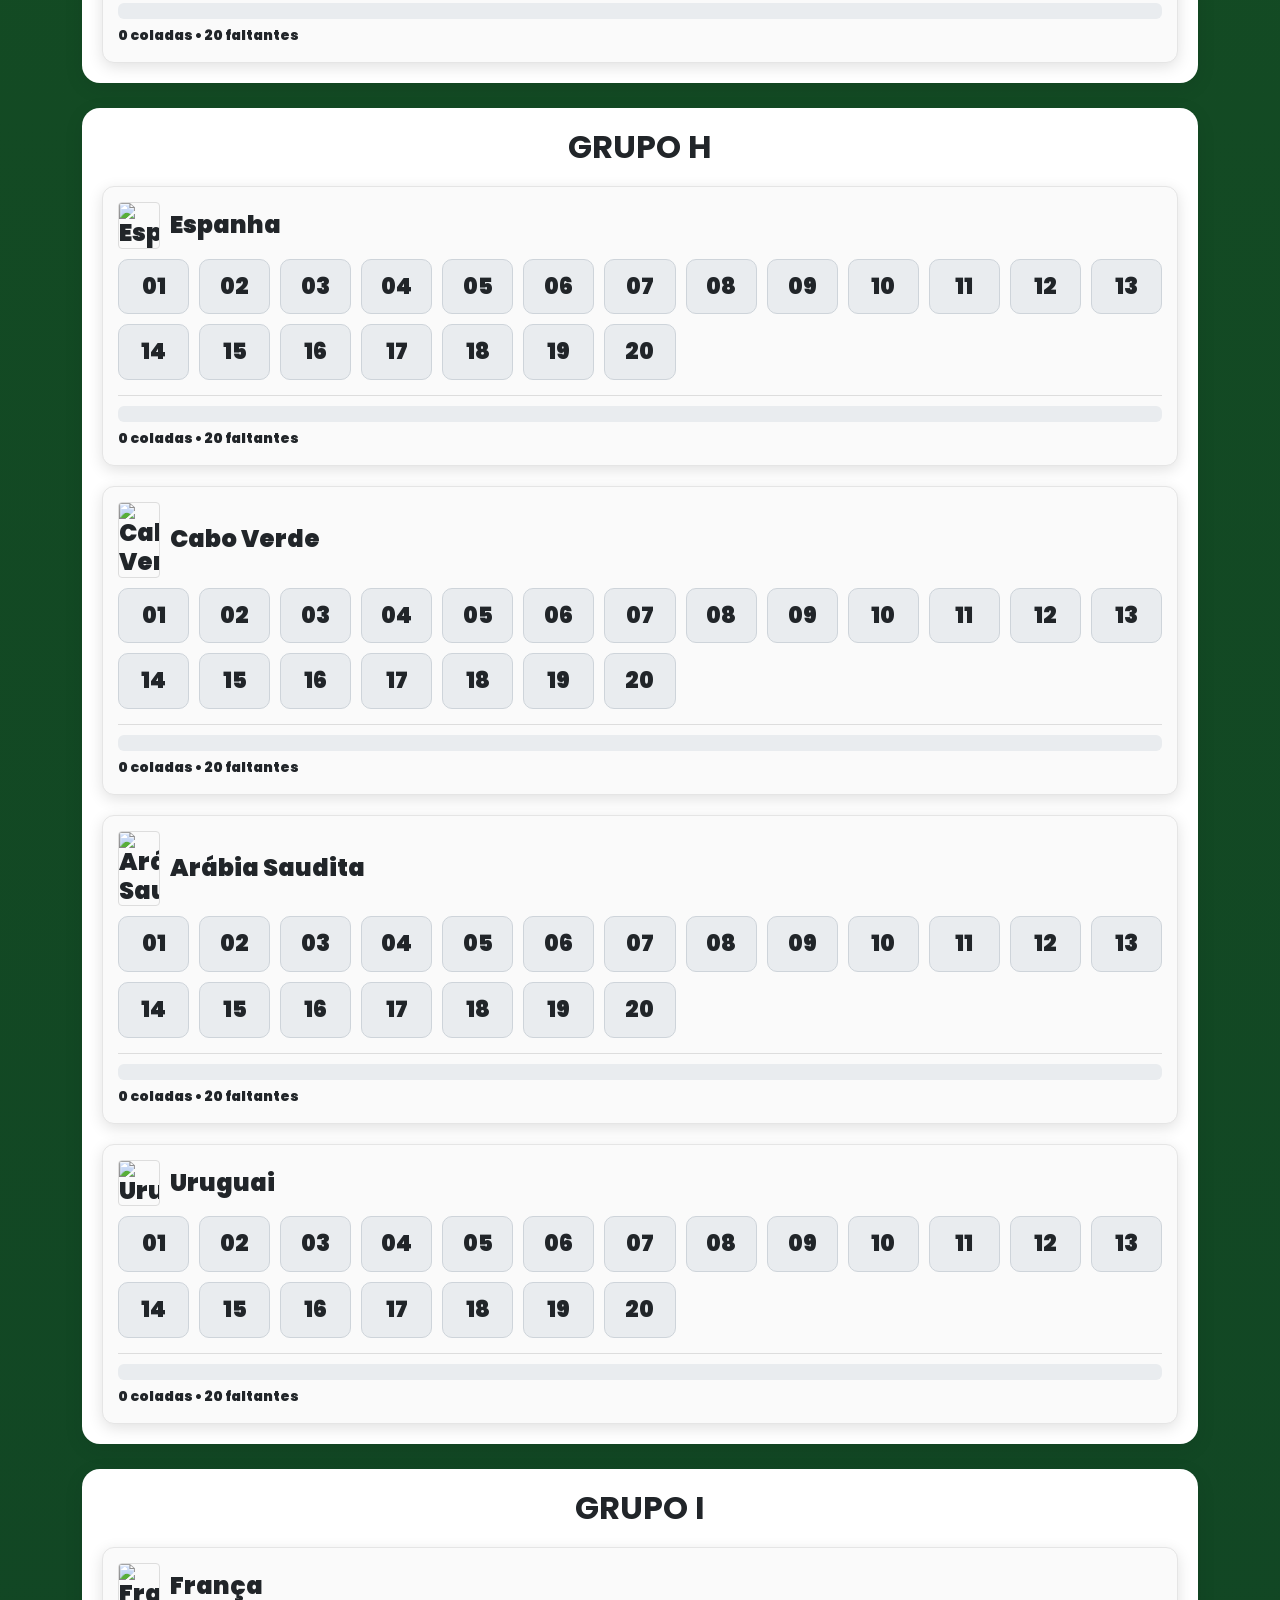
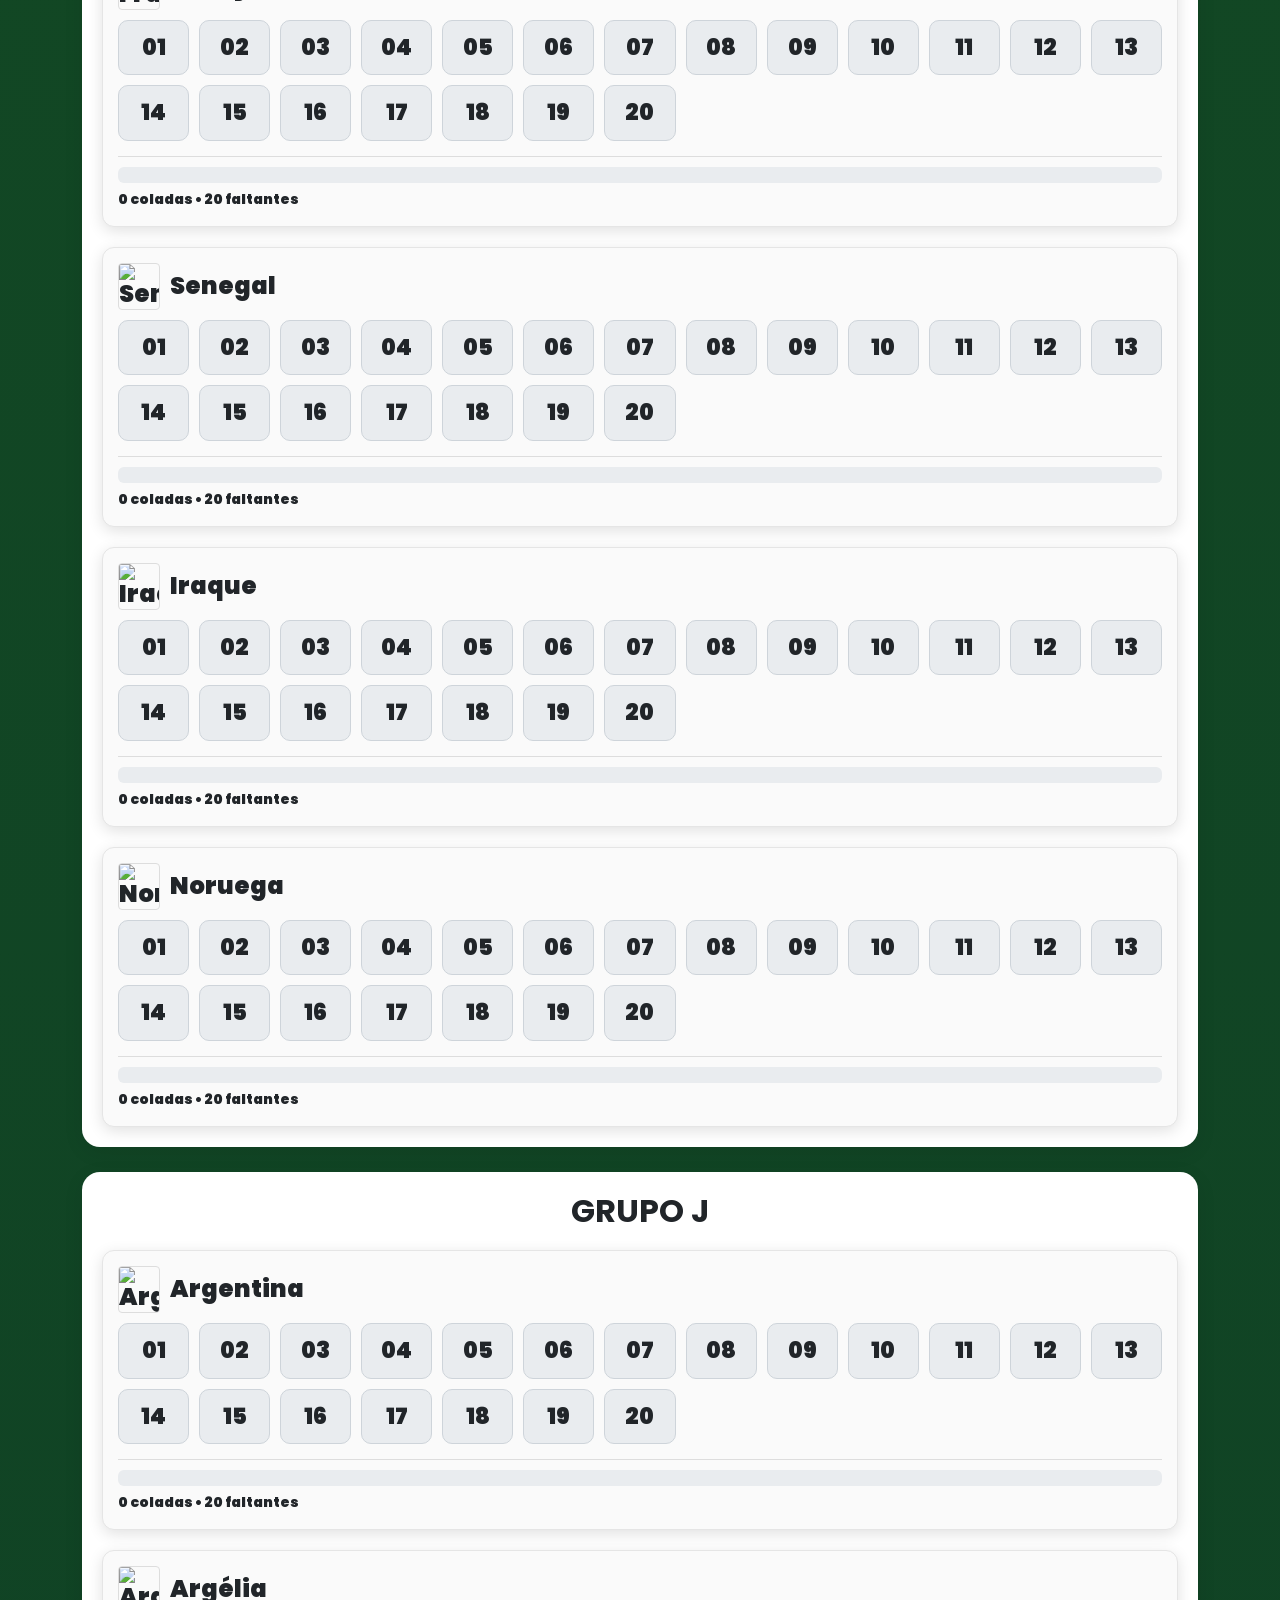
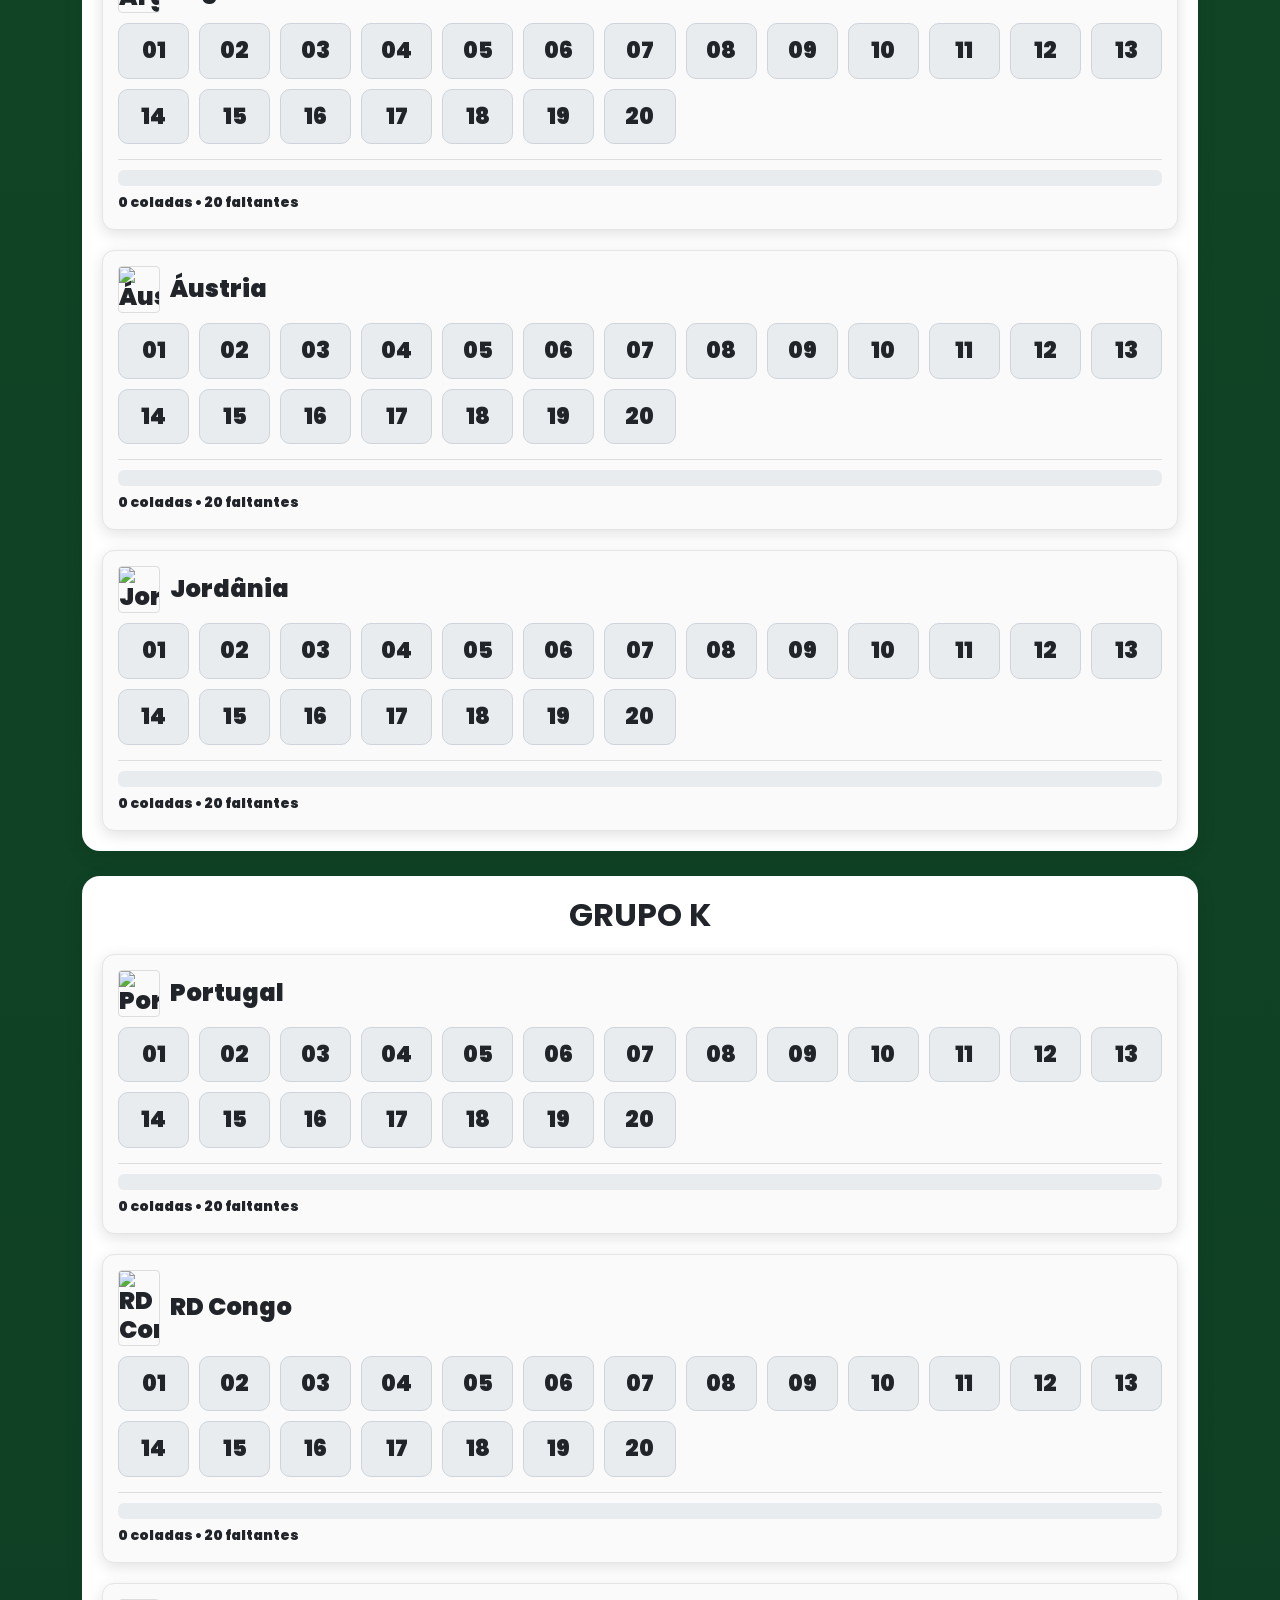
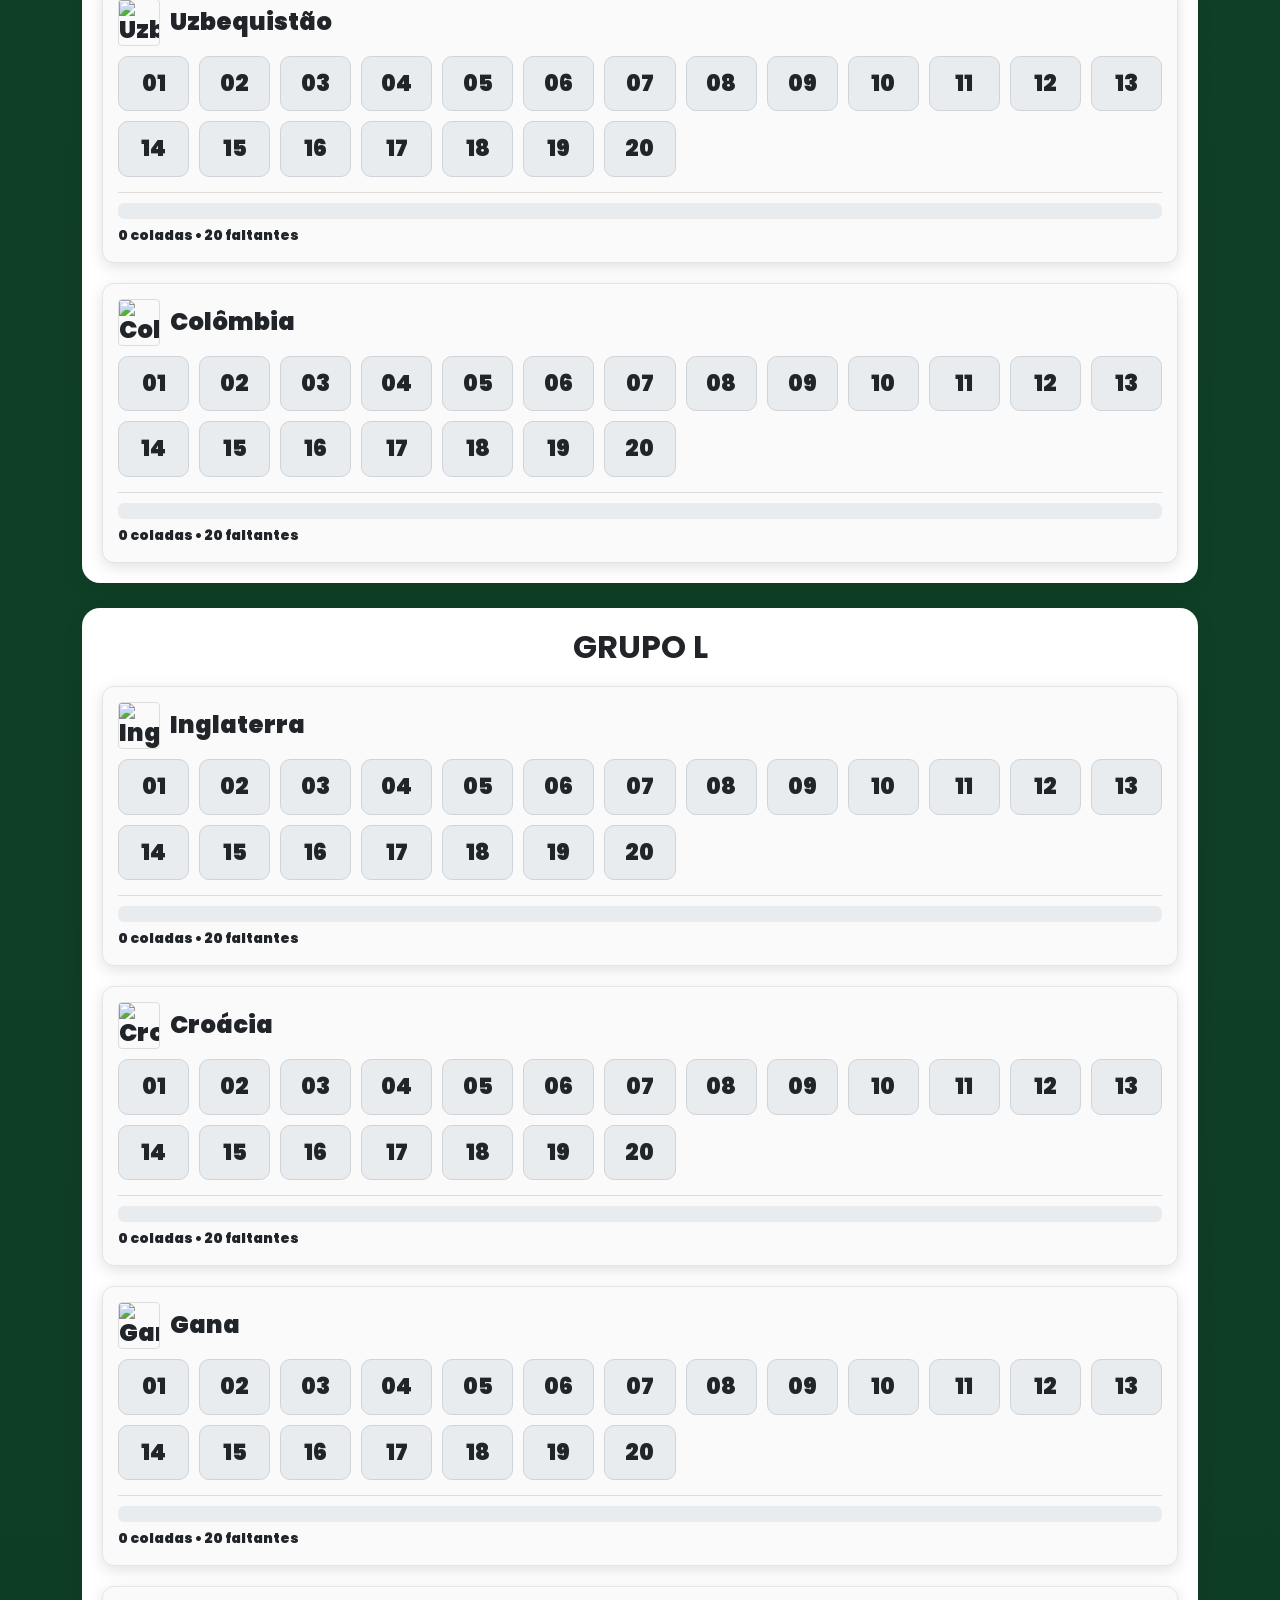
==== commit b33084b3: "ajusta telas de boa vindas" ====
--- a/index.html
+++ b/index.html
@@ -148,16 +148,14 @@
             </button>
 
             <button id="menuLimpeza">
-                💾 Backup 🗑️ 
+                💾 Backup 🗑️
             </button>
 
-<button
-    id="menuAjuda"
-    class="btn btn-outline-secondary">
-
-    ❓ Como usar
-
-</button>
+            <button id="menuAjuda" class="btn btn-outline-secondary">
+
+                ❓ Como usar
+
+            </button>
 
         </div>
 
@@ -537,68 +535,67 @@
 
         </div>
 
-<div
-    class="modal fade"
-    id="modalBoasVindas"
-    tabindex="-1">
-
-    <div class="modal-dialog modal-dialog-centered">
-
-        <div class="modal-content">
-
-            <div class="modal-header">
-
-                <h5 class="modal-title">
-                    ⚽ Bem-vindo ao Álbum da Copa 2026
-                </h5>
-
-            </div>
-
-            <div class="modal-body">
-
-                <p>
-                    Este álbum permite controlar suas figurinhas de forma simples.
-                </p>
-
-                <ul>
-                    <li>🔒 Clique no cadeado para habilitar a edição.</li>
-                    <li>✅ Toque em uma figurinha para marcá-la como colada.</li>
-                    <li>🔁 Clique novamente para controlar repetidas.</li>
-                    <li>📋 Use "Lista de Trocas" para compartilhar suas faltantes e repetidas.</li>
-                    <li>🔍 Use a busca para localizar uma seleção rapidamente.</li>
-                    <li>📊 Acompanhe o progresso geral e por seleção.</li>
-                    <li>💾 Faça backup/reset do seu album.</li>
-                </ul>
-
-            </div>
-
-            <div class="modal-footer">
-
-                <button
-                    type="button"
-                    class="btn btn-success"
-                    data-bs-dismiss="modal">
-
-                    Começar
-
-                </button>
-
-            </div>
-
-        </div>
-
-    </div>
+        <div class="modal fade" id="modalBoasVindas" tabindex="-1">
+
+            <div class="modal-dialog modal-dialog-centered">
+
+                <div class="modal-content">
+
+                    <div class="modal-header">
+
+                        <h5 class="modal-title  w-100 text-center">
+                            ⚽ Bem-vindo ao Álbum da Copa 2026
+                        </h5>
+
+                    </div>
+
+                    <div class="modal-body">
+
+                        <p>
+                            Este álbum permite controlar suas figurinhas de forma simples.
+                        </p>
+
+                        <ul>
+                            <li>🔒 Clique no cadeado para habilitar a edição.</li>
+                            <li>✅ Toque em uma figurinha para marcá-la como colada.</li>
+                            <li>🔁 Clique novamente para controlar repetidas.</li>
+                            <li>📋 Use "Lista de Trocas" para compartilhar suas faltantes e repetidas.</li>
+                            <li>🔍 Use a busca para localizar uma seleção rapidamente.</li>
+                            <li>📊 Acompanhe o progresso geral e por seleção.</li>
+                            <li>💾 Faça backup/reset do seu album.</li>
+                        </ul>
+
+                    </div>
+
+<div class="modal-footer justify-content-center flex-column">
+
+    <button
+        type="button"
+        class="btn btn-success"
+        data-bs-dismiss="modal">
+
+        Começar
+
+    </button>
+
+    <small class="text-muted">
+
+        © 2026 Renato Muniz
+
+    </small>
 
 </div>
-
+                </div>
+
+            </div>
+
+        </div>
 
         <script src="js/script.js"></script>
 
         <script src="https://cdn.jsdelivr.net/npm/bootstrap@5.3.8/dist/js/bootstrap.bundle.min.js"></script>
 
-
-        <!-- <div class="toast-container position-fixed bottom-0 start-50 translate-middle-x p-3"> -->
-<div class="toast-container position-fixed top-50 start-50 translate-middle p-3">
+        <div class="toast-container position-fixed top-50 start-50 translate-middle p-3">
 
             <div id="toastBloqueado" class="toast text-bg-warning border-0" role="alert">
 
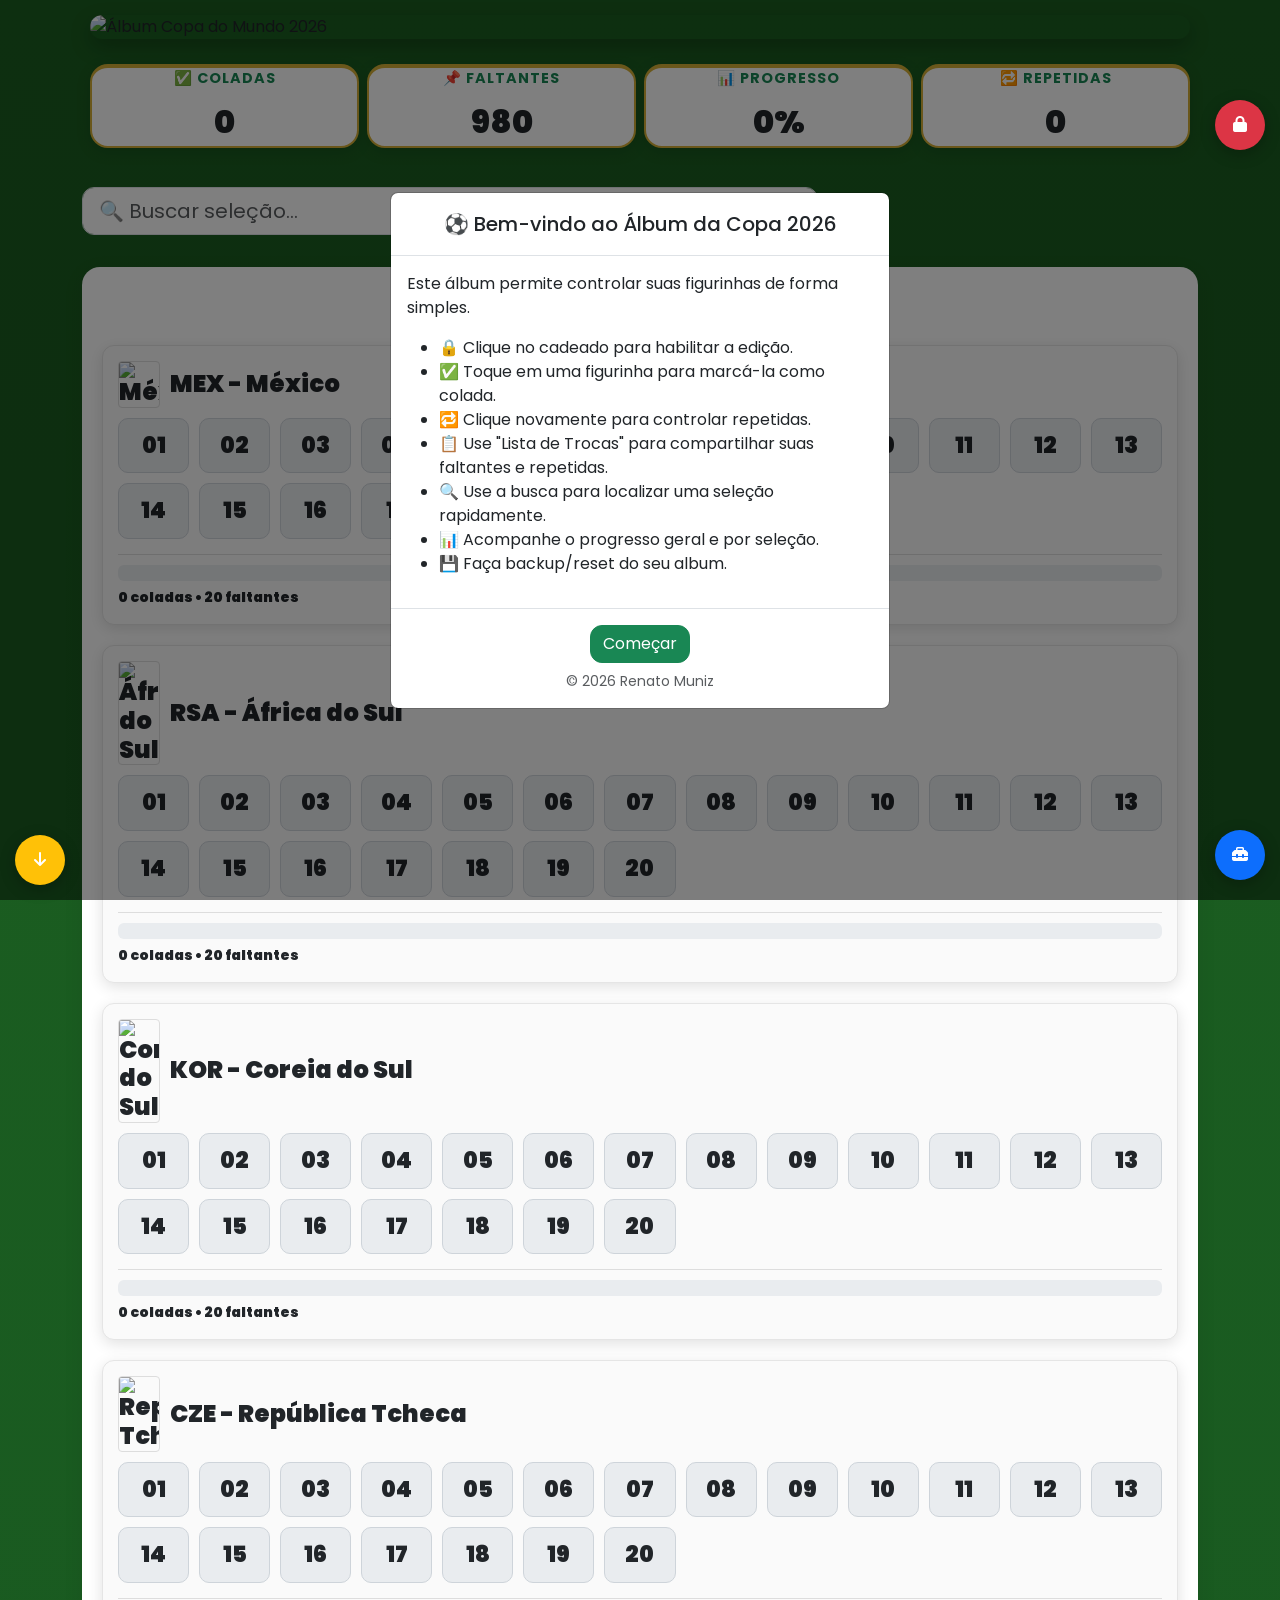
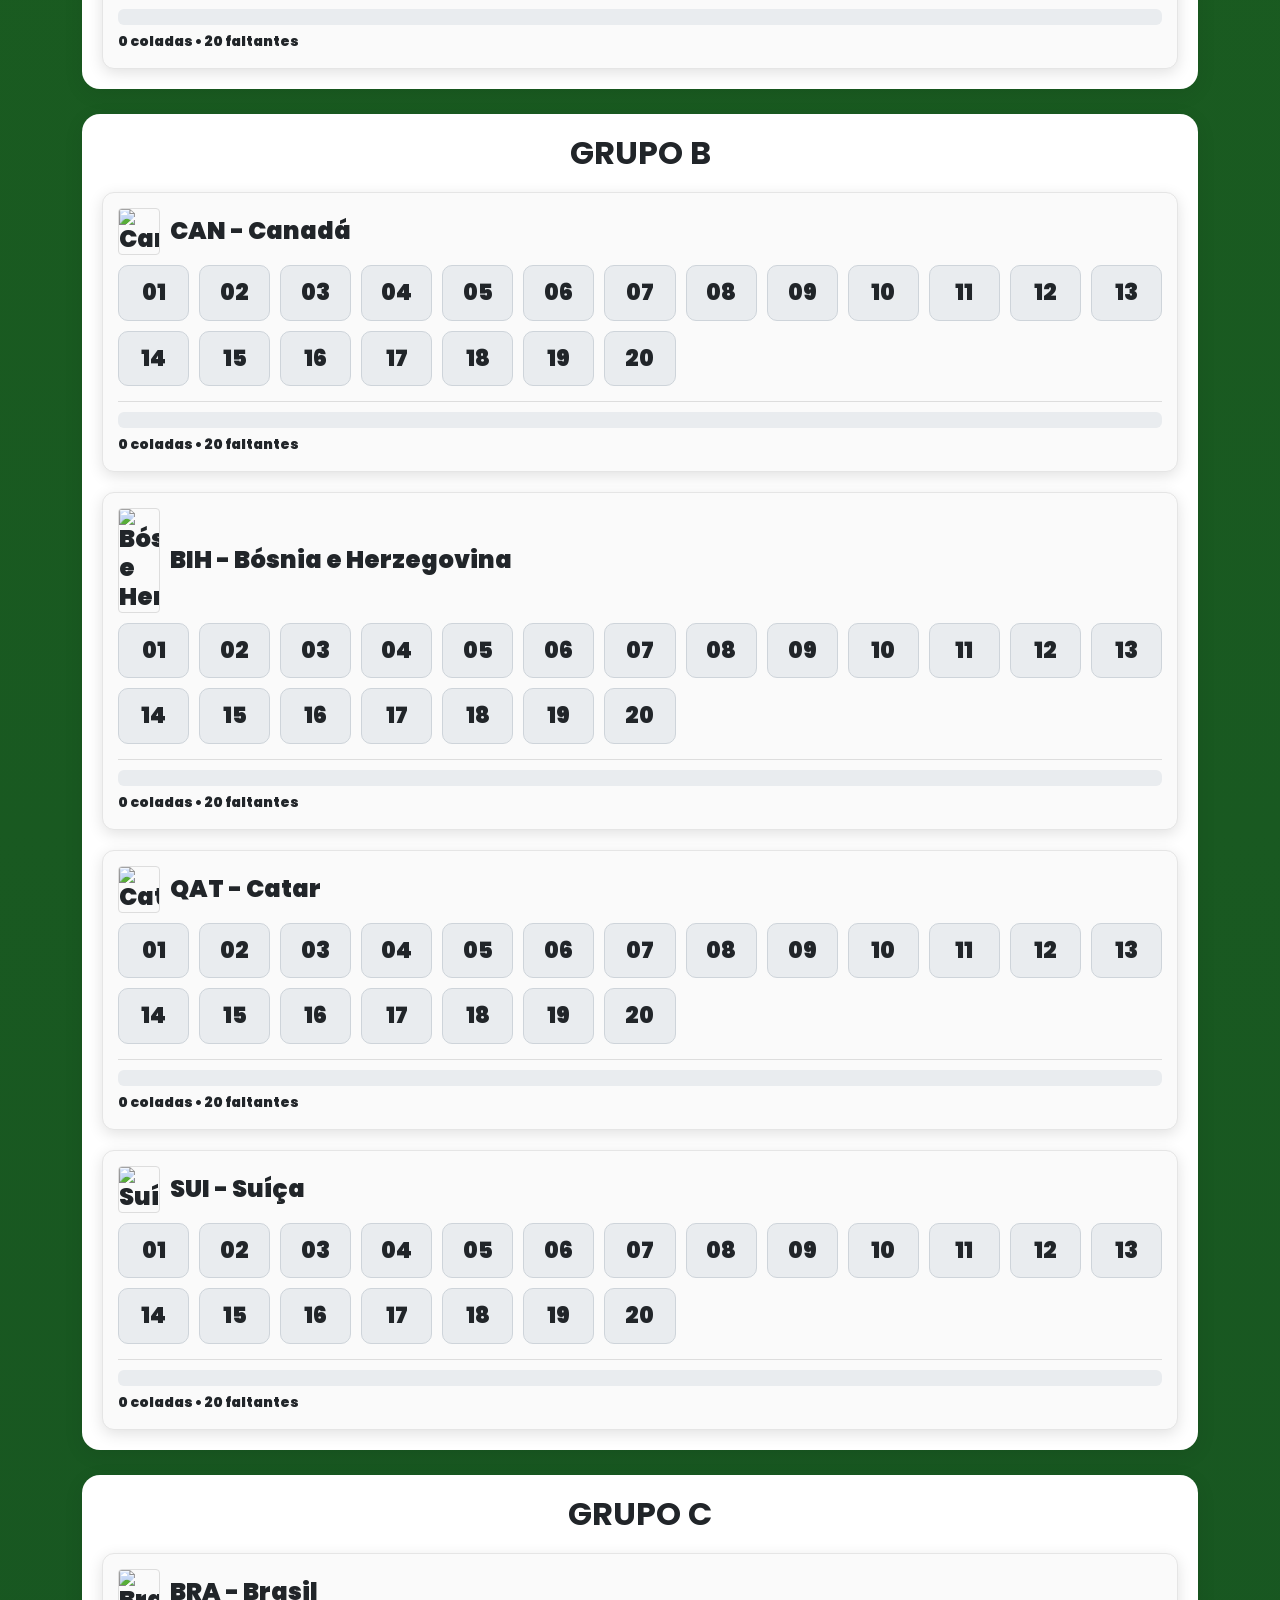
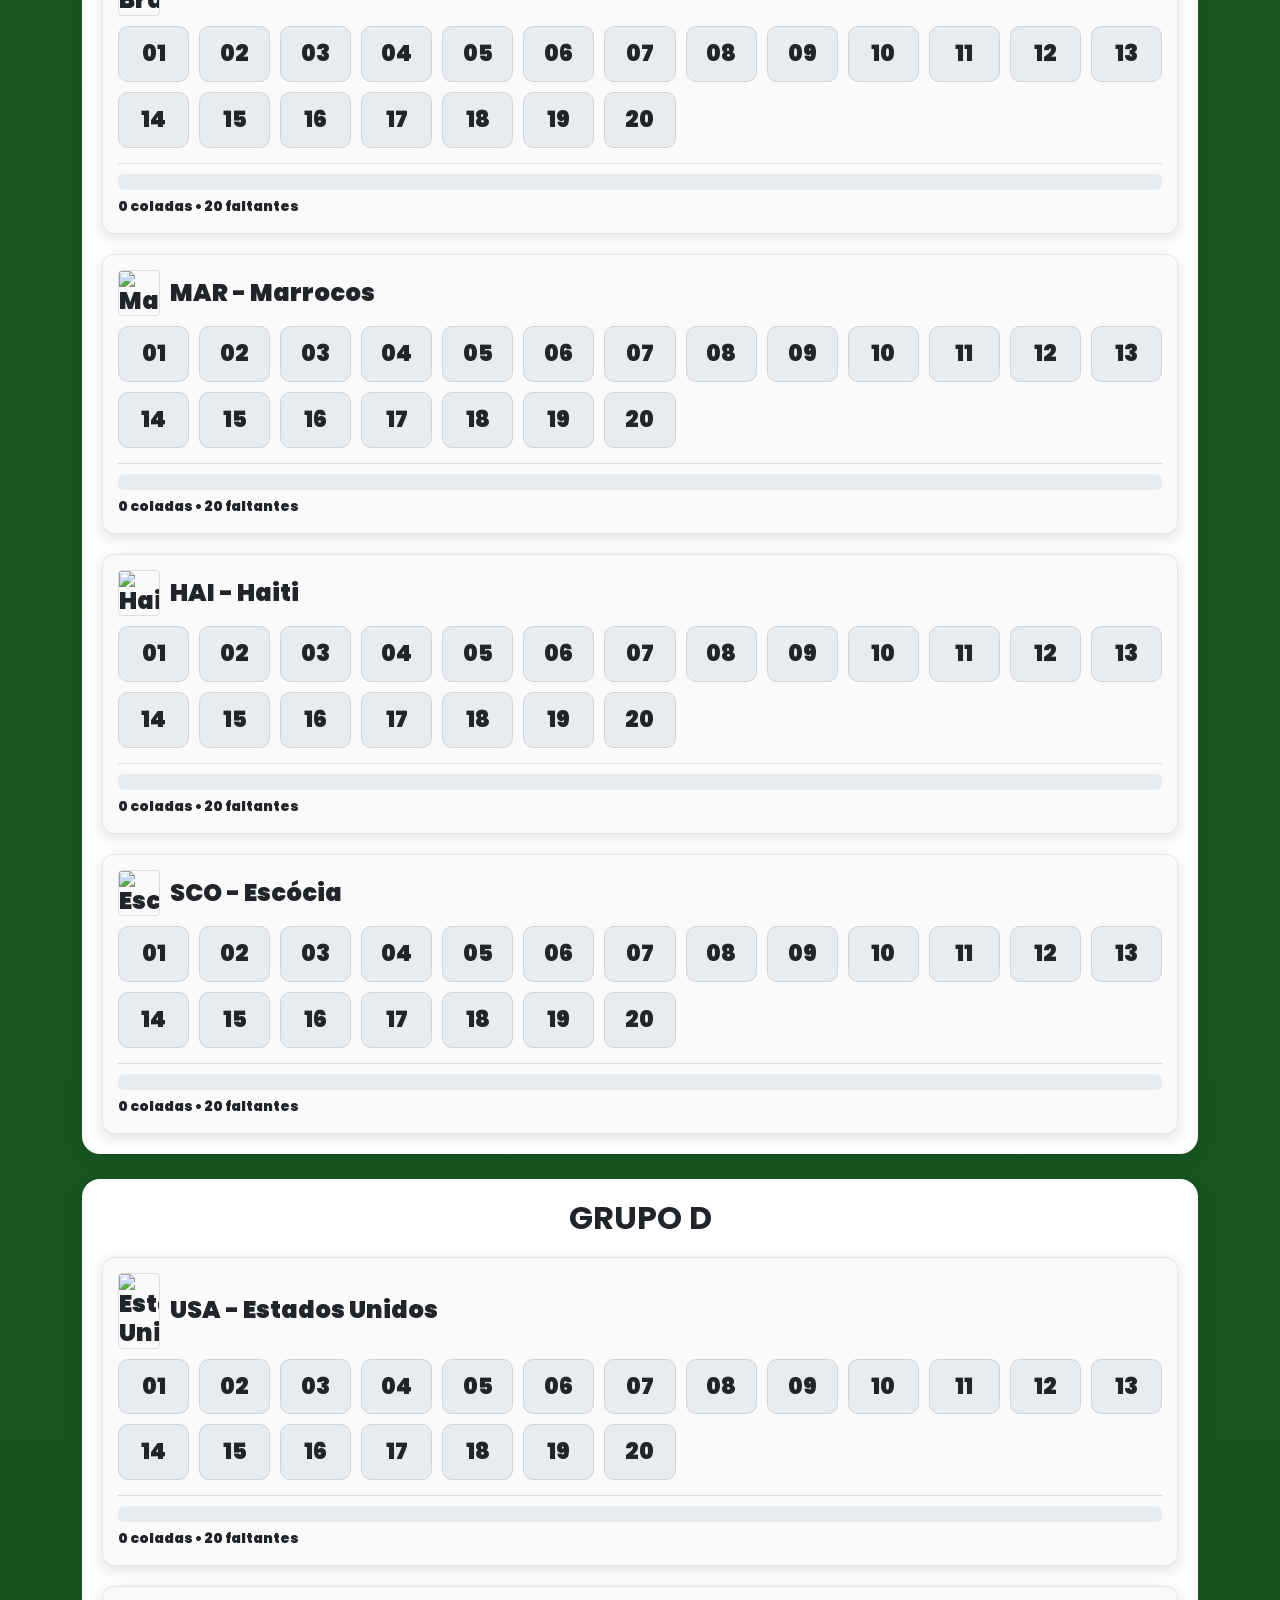
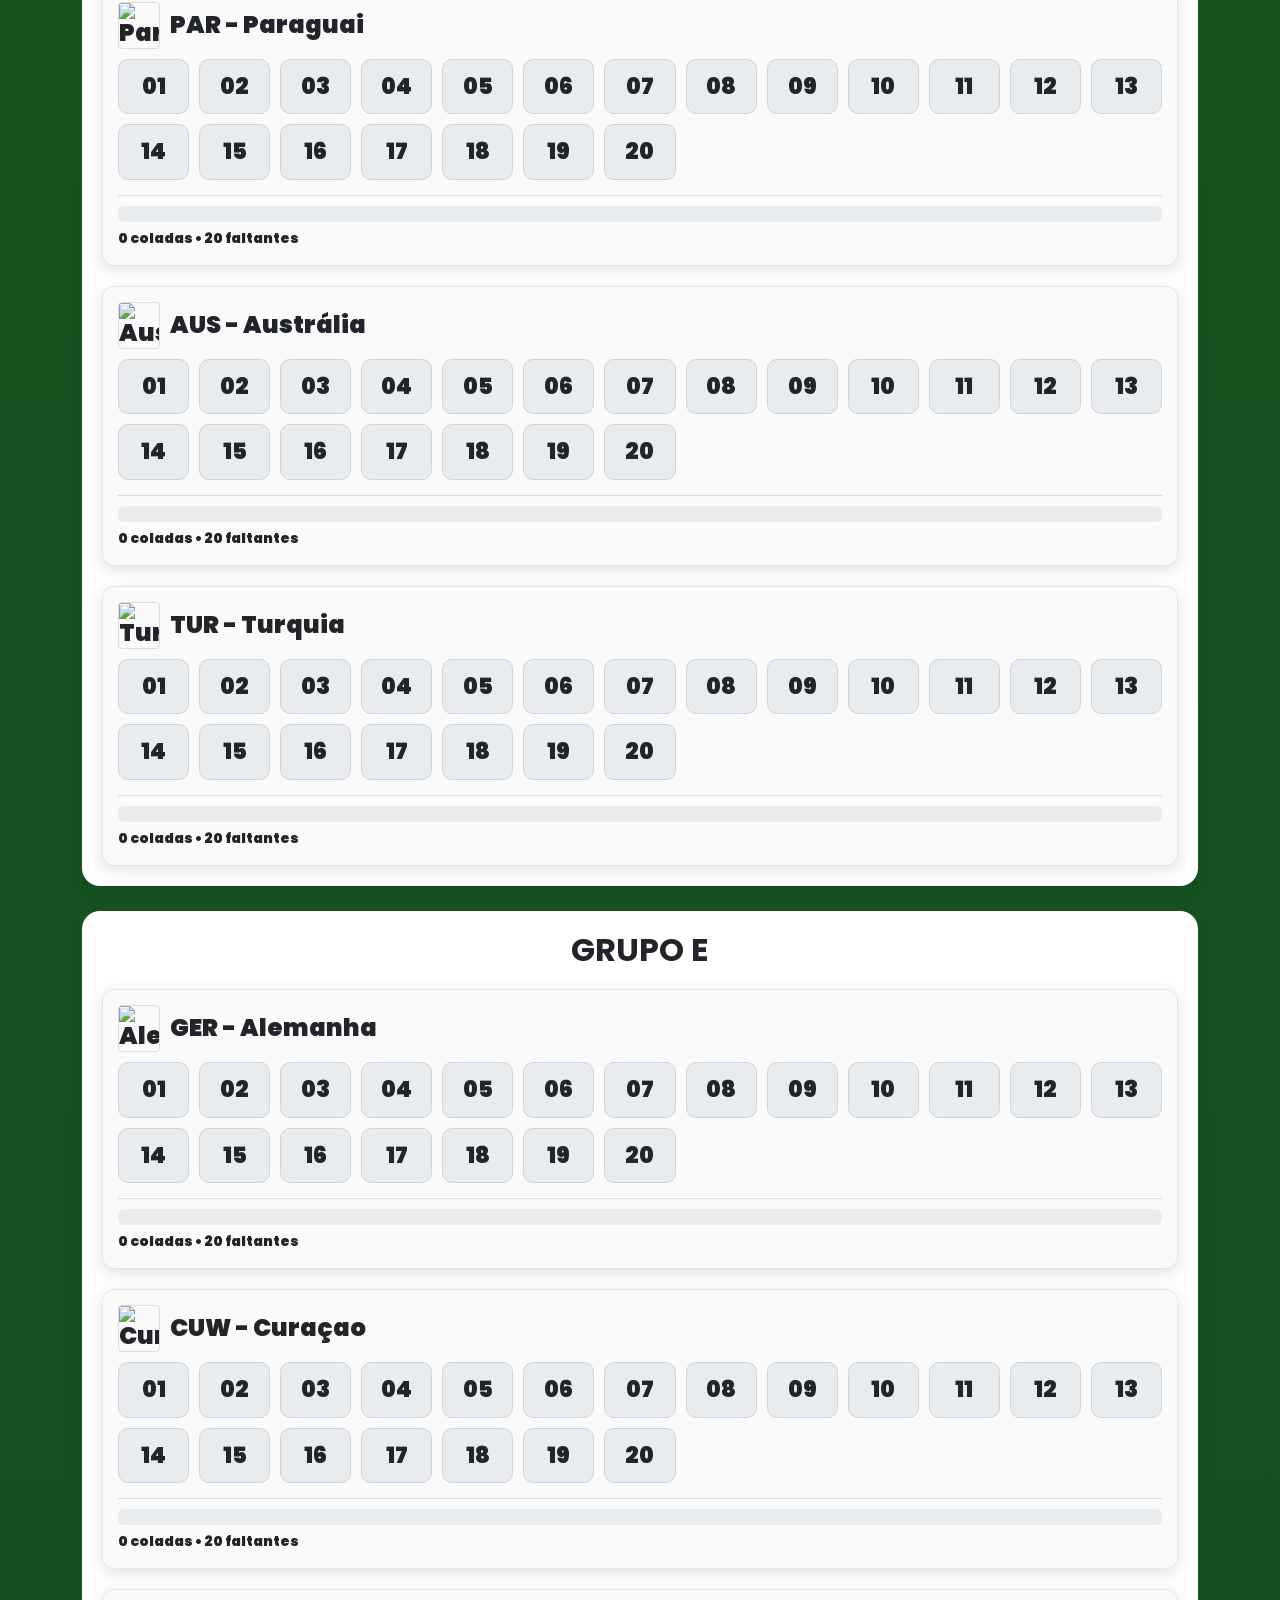
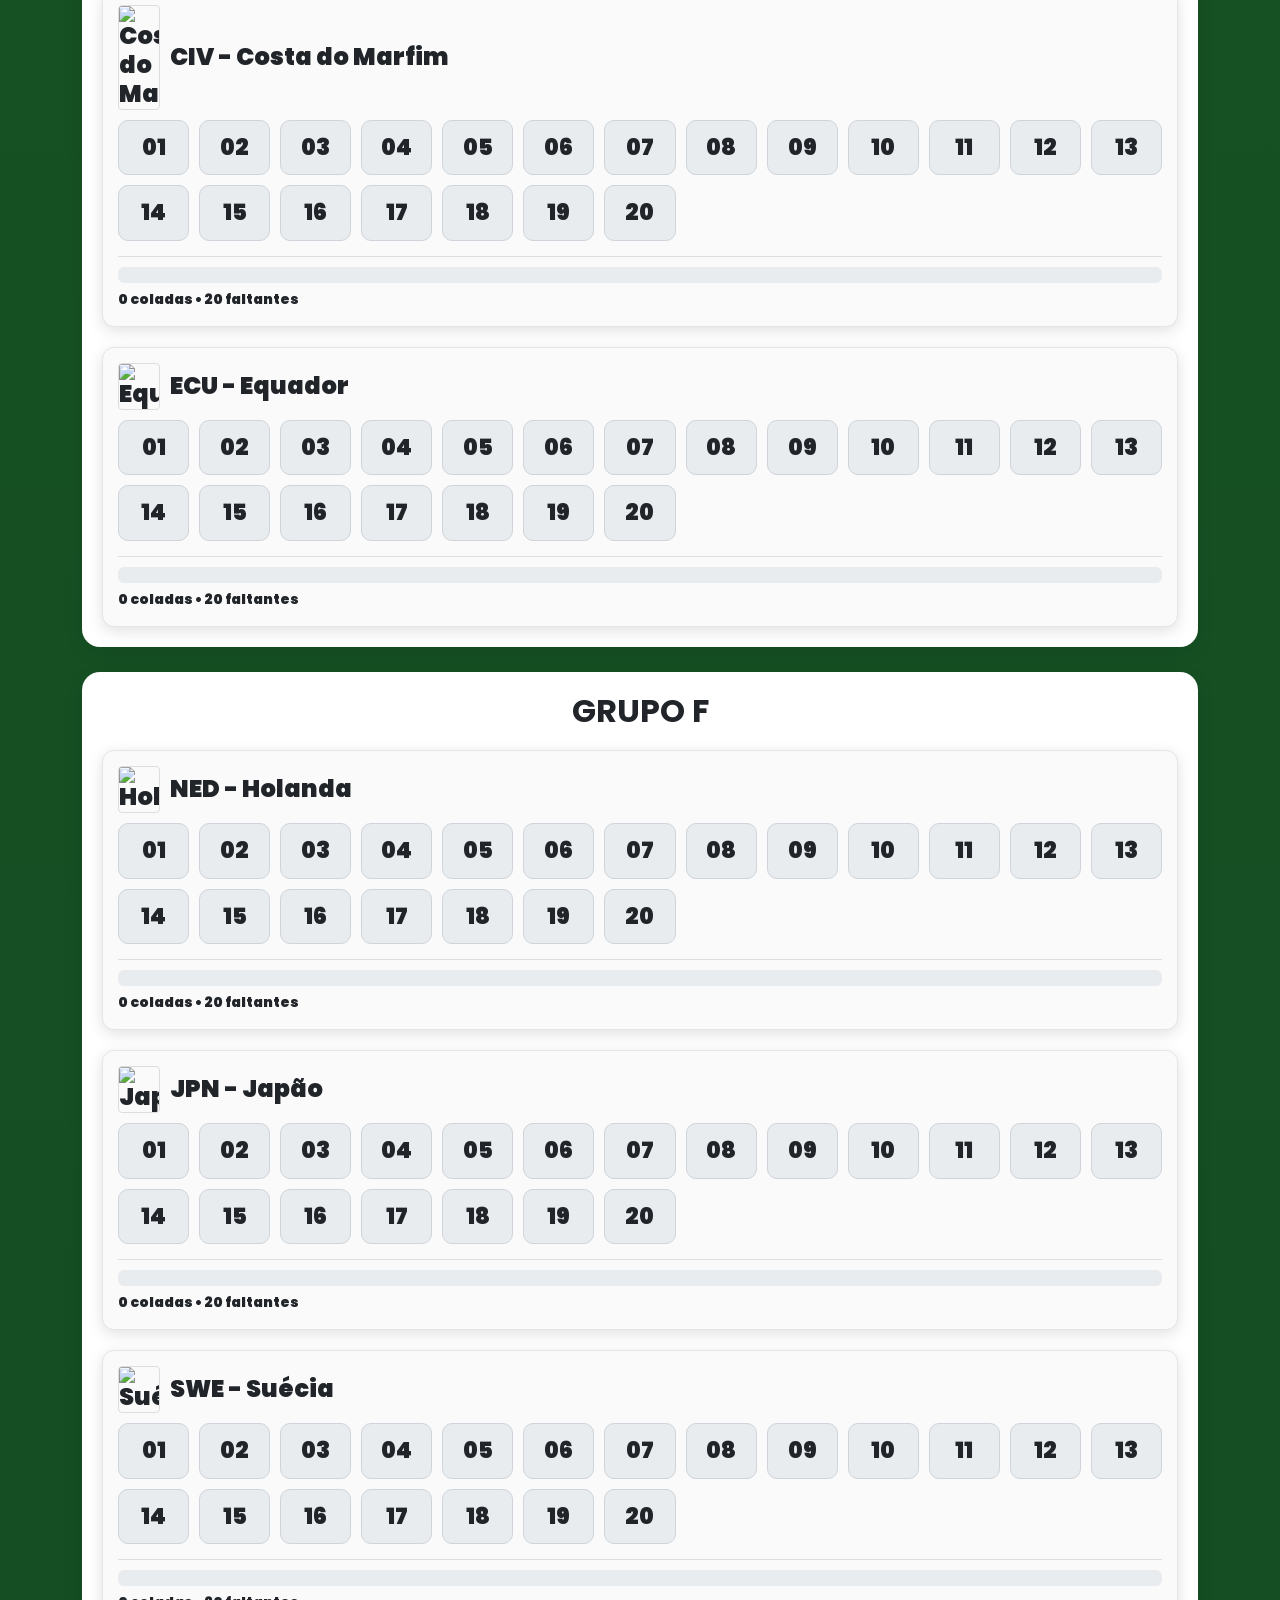
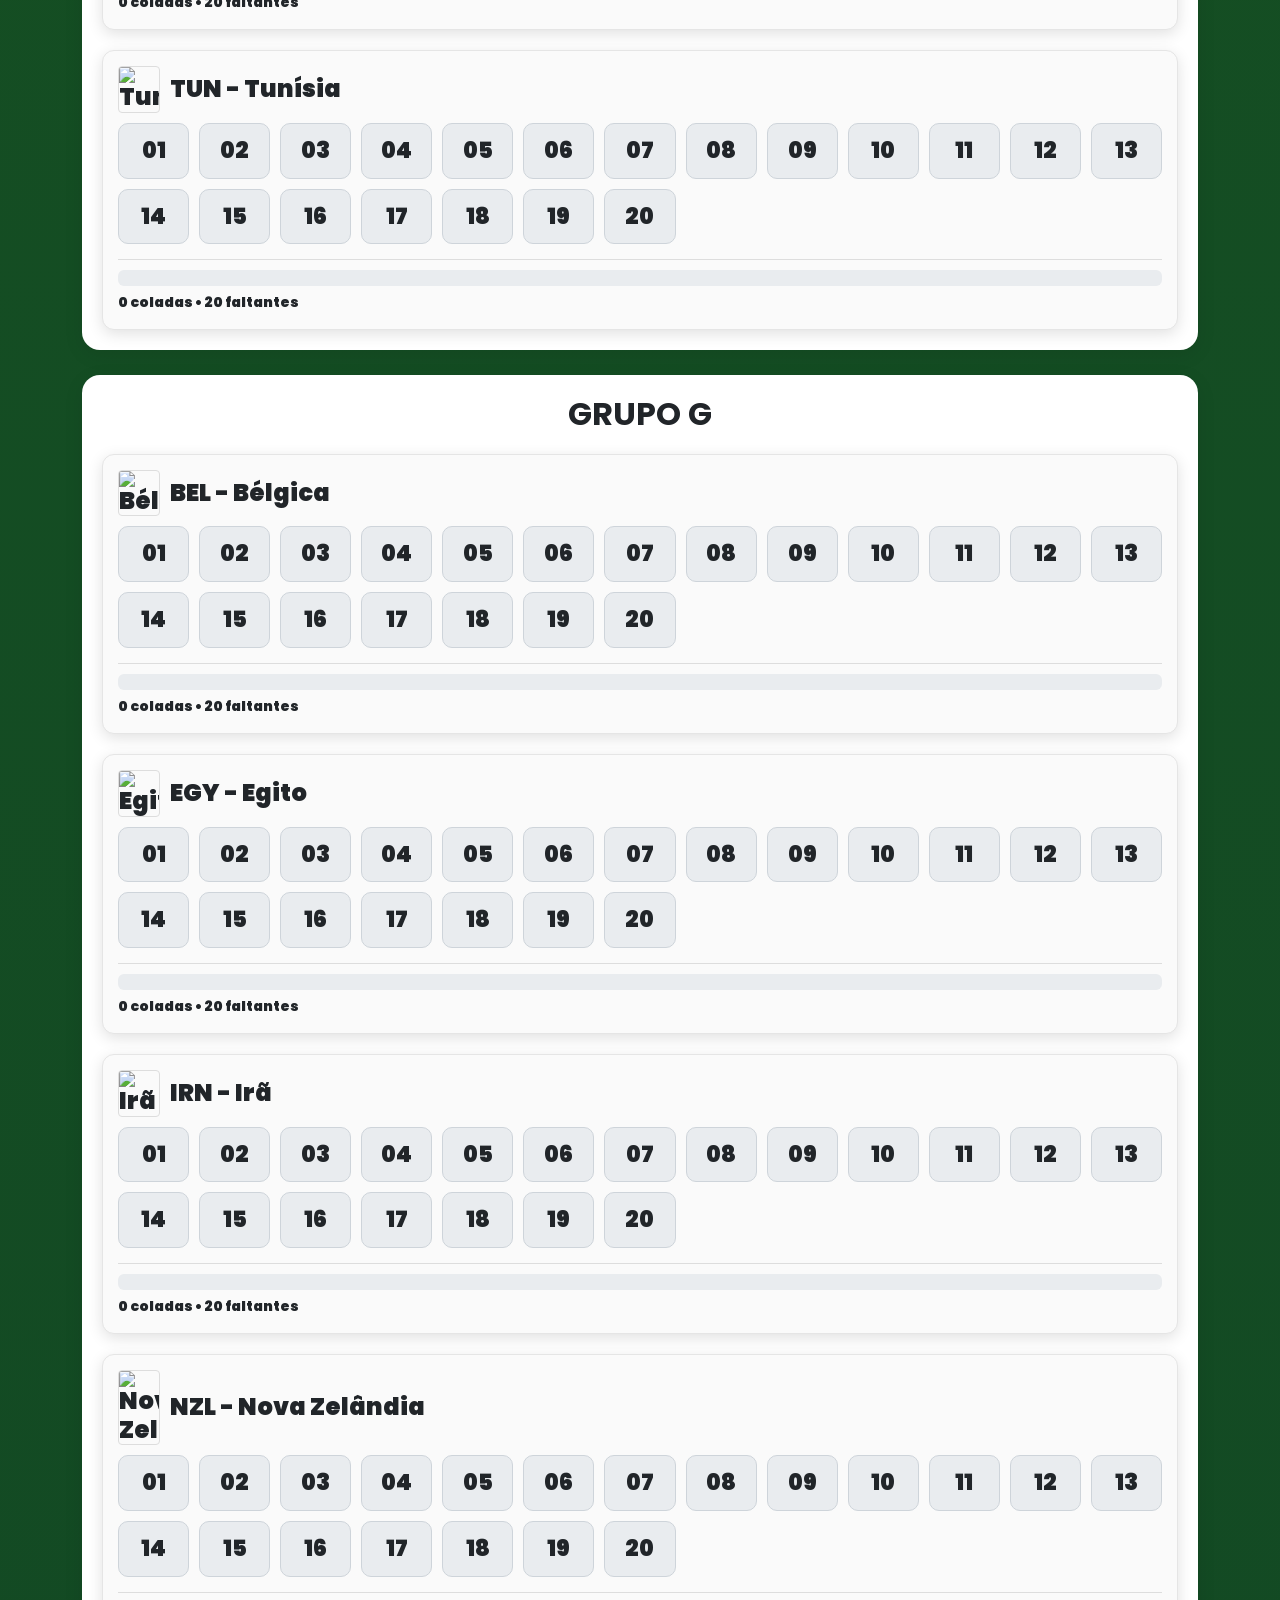
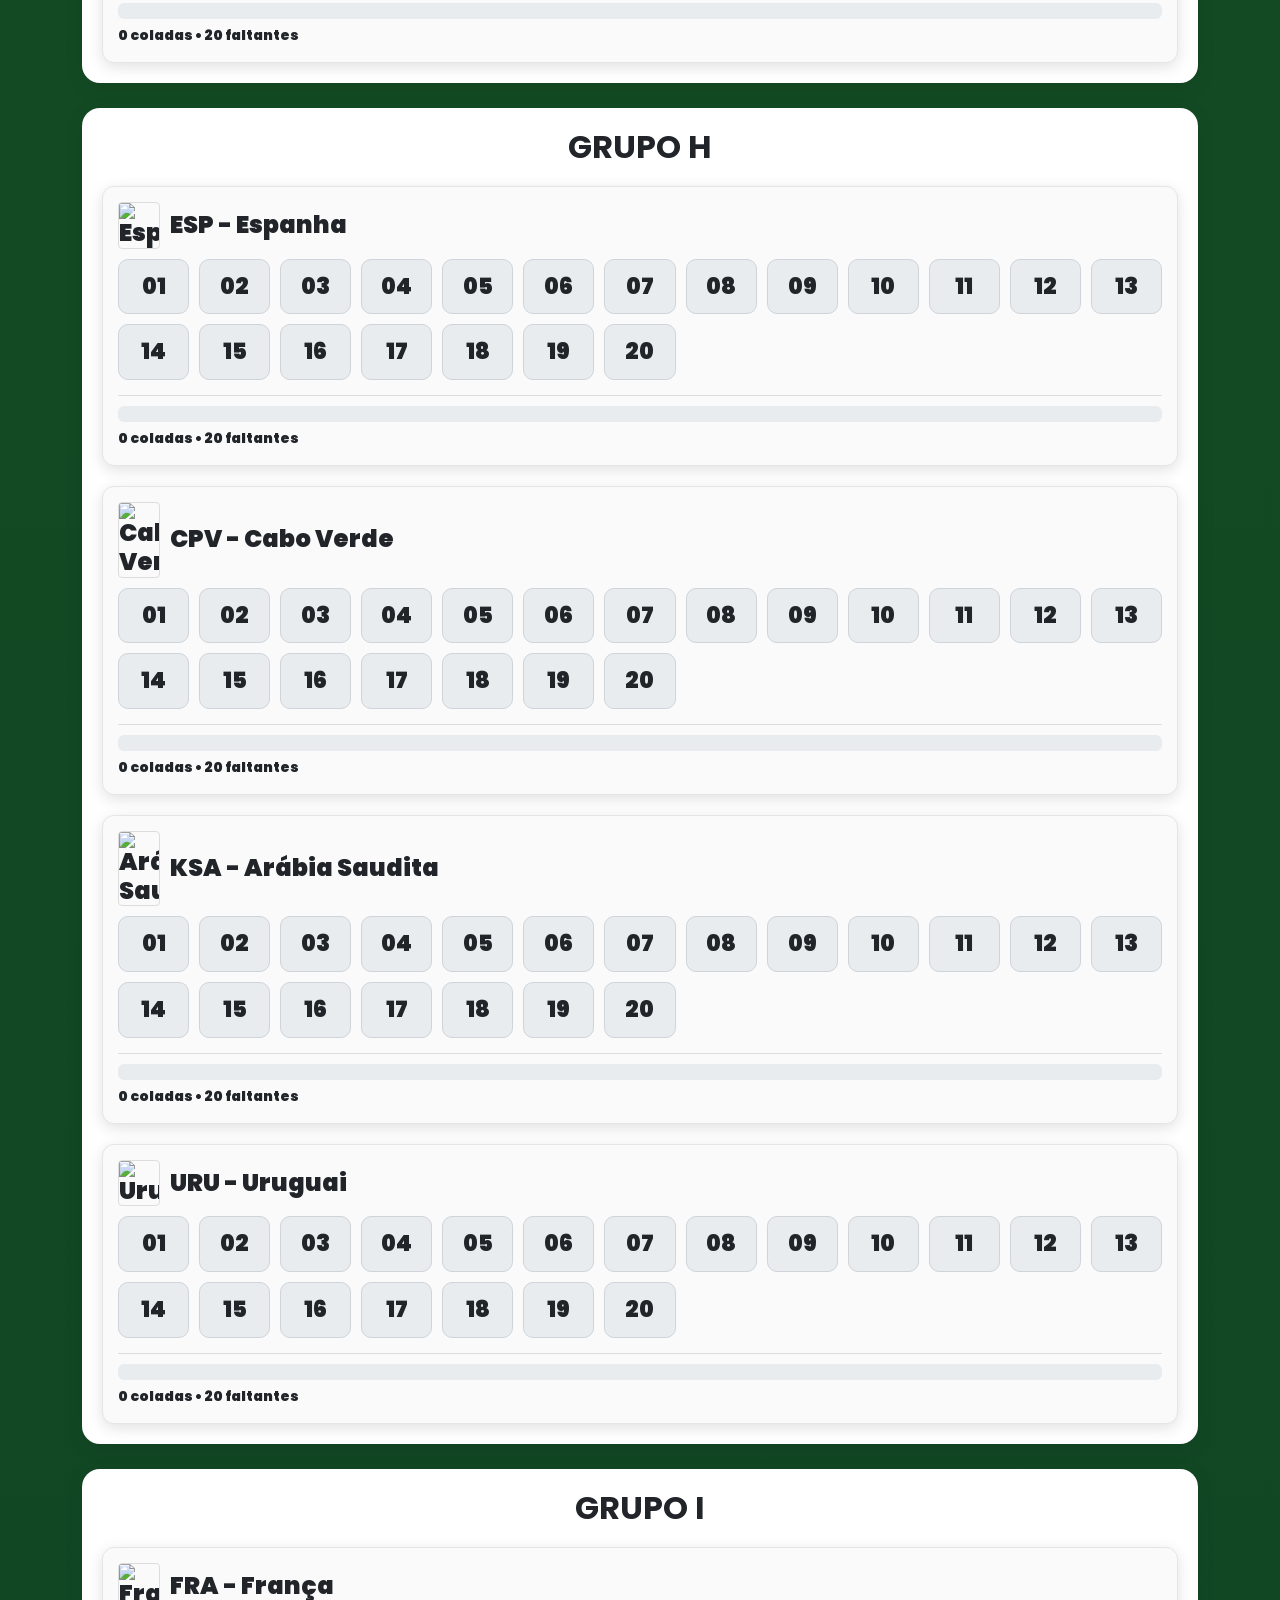
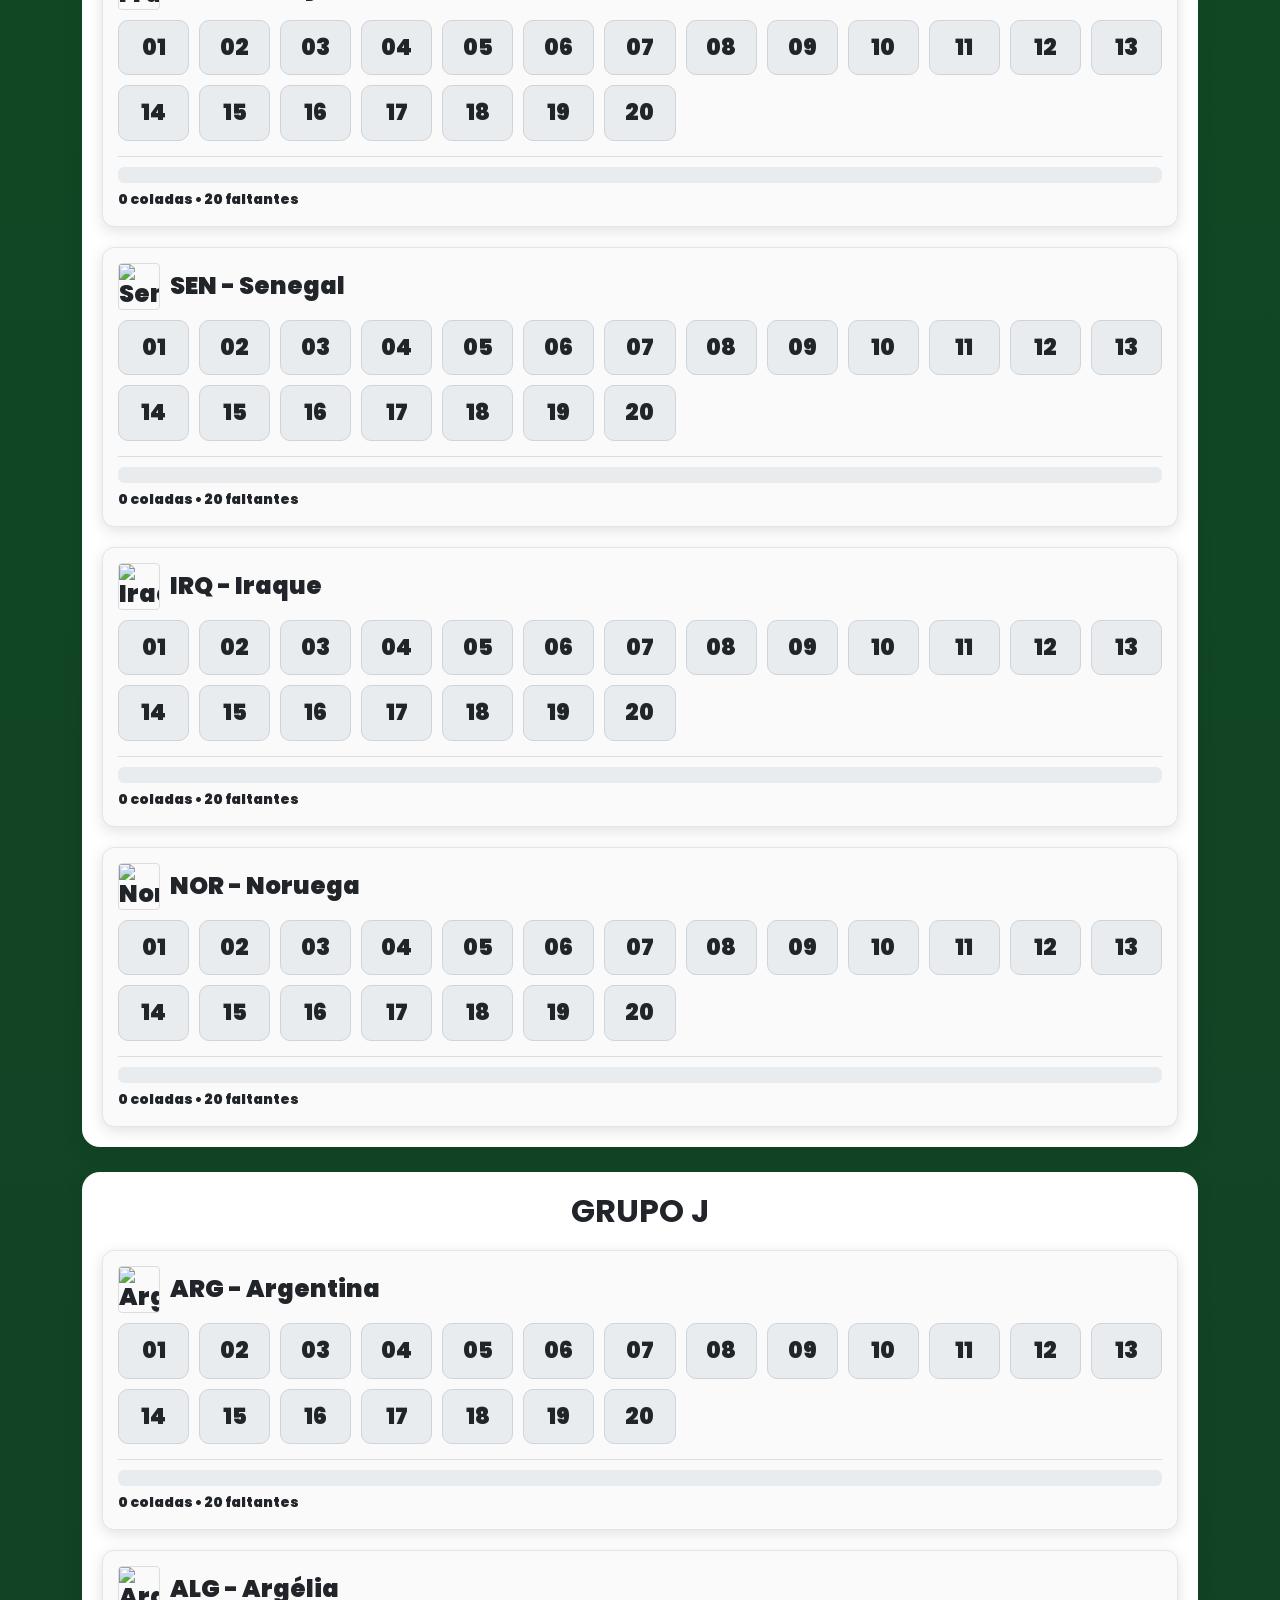
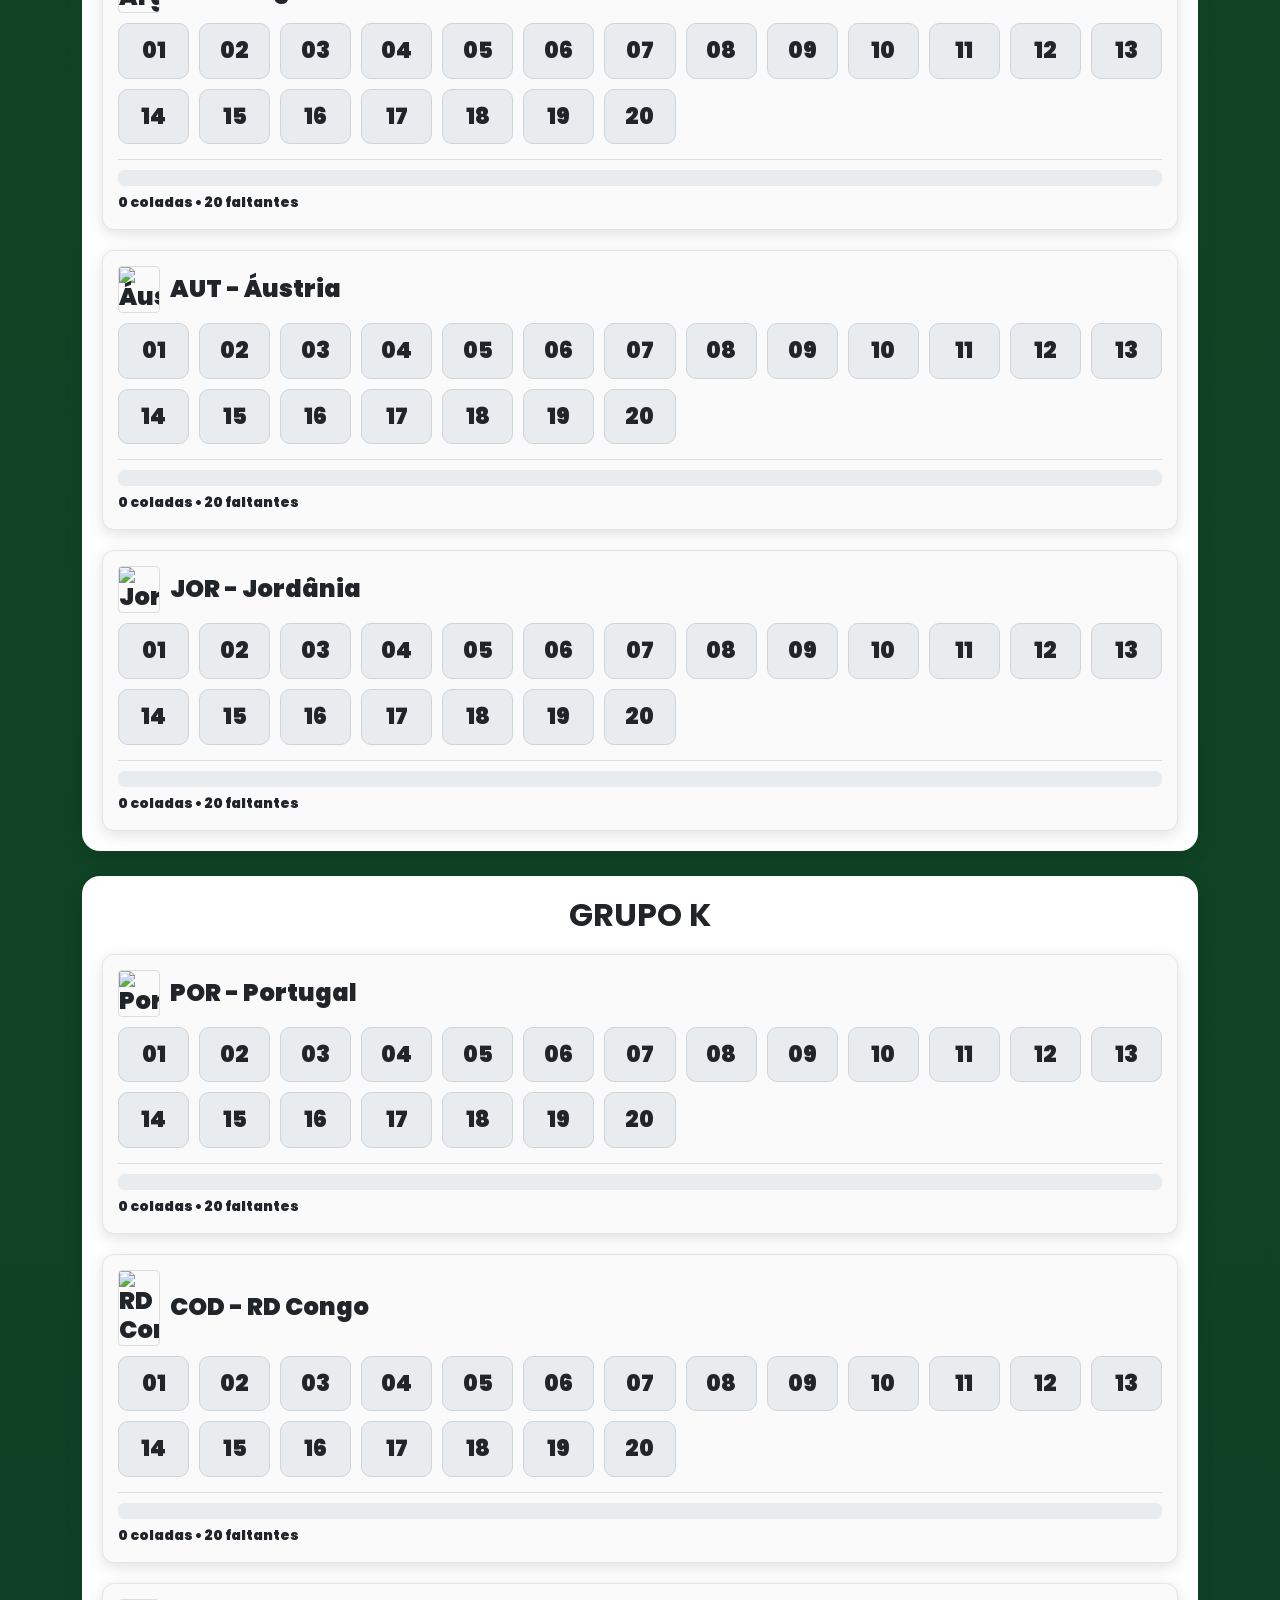
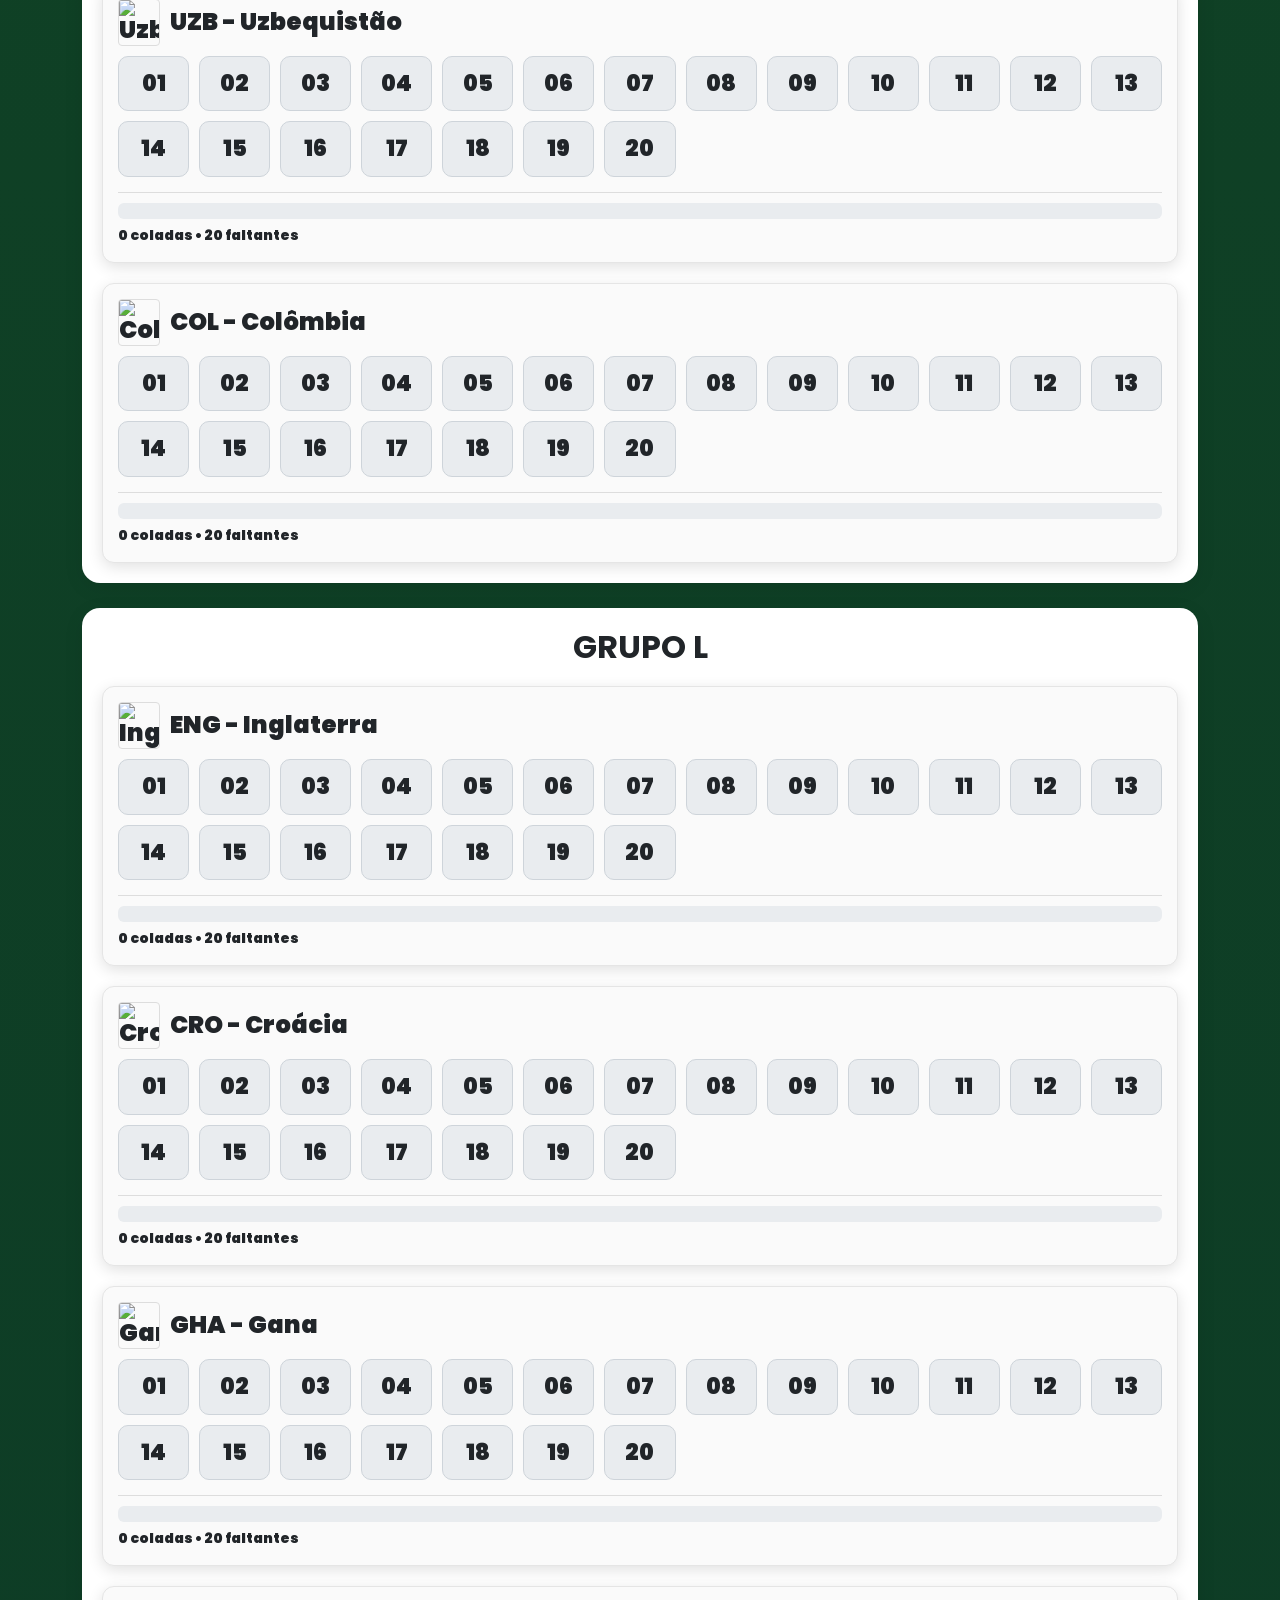
==== commit a7818b6c: "envia index.html atualizado para a nova busca" ====
--- a/index.html
+++ b/index.html
@@ -1,622 +1 @@
-<!DOCTYPE html>
-<html lang="pt-BR">
-
-<head>
-
-    <meta charset="UTF-8">
-    <meta name="viewport" content="width=device-width, initial-scale=1.0">
-
-    <title>Álbum Copa do Mundo 2026</title>
-
-    <!-- Bootstrap -->
-    <link href="https://cdn.jsdelivr.net/npm/bootstrap@5.3.8/dist/css/bootstrap.min.css" rel="stylesheet">
-
-    <!-- Poppins -->
-    <link rel="preconnect" href="https://fonts.googleapis.com">
-    <link rel="preconnect" href="https://fonts.gstatic.com" crossorigin>
-
-    <link href="https://fonts.googleapis.com/css2?family=Poppins:wght@300;400;500;600;700&display=swap"
-        rel="stylesheet">
-
-    <!-- Font Awesome -->
-    <link rel="stylesheet" href="https://cdnjs.cloudflare.com/ajax/libs/font-awesome/6.7.2/css/all.min.css">
-
-    <!-- Font Google -->
-    <link rel="preconnect" href="https://fonts.googleapis.com">
-
-    <link rel="preconnect" href="https://fonts.gstatic.com" crossorigin>
-
-    <link href="https://fonts.googleapis.com/css2?family=Changa+One&display=swap" rel="stylesheet">
-
-
-    <!-- CSS Próprio -->
-    <link rel="stylesheet" href="css/style.css">
-
-</head>
-
-<body>
-
-    <div class="banner-topo">
-
-        <img src="img/banner-topo.png" alt="Álbum Copa do Mundo 2026">
-
-    </div>
-
-    <div class="painelResumo">
-
-        <div class="cardResumo">
-
-            <div class="tituloResumo">
-                ✅ Coladas
-            </div>
-
-            <div id="totalColadas" class="valorResumo">
-
-                0
-
-            </div>
-
-        </div>
-
-        <div class="cardResumo">
-
-            <div class="tituloResumo">
-                📌 Faltantes
-            </div>
-
-            <div id="totalFaltantes" class="valorResumo">
-
-                0
-
-            </div>
-
-        </div>
-
-        <div class="cardResumo cardProgresso">
-
-            <div class="tituloResumo">
-                📊 Progresso
-            </div>
-
-            <div id="percentualAlbum" class="valorResumo">
-
-                0%
-
-            </div>
-
-        </div>
-
-        <div class="cardResumo">
-
-            <div class="tituloResumo">
-                🔁 Repetidas
-            </div>
-
-            <div id="totalRepetidas" class="valorResumo">
-
-                0
-
-            </div>
-
-        </div>
-
-        <div class="progressoResumo">
-
-            <div class="progressoCabecalho">
-
-                <div class="tituloResumo">
-                    📊 Progresso
-                </div>
-                <span id="percentualAlbumTexto">0%</span>
-
-            </div>
-
-            <div class="barraProgresso">
-
-                <div id="barraPercentual" class="barraPreenchida">
-
-                </div>
-
-            </div>
-
-        </div>
-
-    </div>
-
-    <button id="btnModoEdicao" class="btnModoEdicaoFlutuante" title="Ativar edição">
-
-        <i class="fa-solid fa-lock"></i>
-
-        <button id="btnMenuFerramentas" class="btnFerramentasFlutuante" title="Ferramentas">
-
-            <i class="fa-solid fa-toolbox"></i>
-
-        </button>
-
-        <div id="menuFerramentasFlutuante" class="menuFerramentasFlutuante">
-
-            <button id="menuRepetidas">
-                🔁 Repetidas
-            </button>
-
-            <button id="menuTrocas">
-                🤝 Trocas
-            </button>
-
-            <button id="menuEstatisticas">
-                📊 Estatísticas
-            </button>
-
-            <button id="menuLimpeza">
-                💾 Backup 🗑️
-            </button>
-
-            <button id="menuAjuda" class="btn btn-outline-secondary">
-
-                ❓ Como usar
-
-            </button>
-
-        </div>
-
-        <button id="btnTopo" class="btnTopoFlutuante" title="Ir para o topo">
-
-            <i class="fa-solid fa-arrow-up"></i>
-
-        </button>
-
-        <button id="btnFinal" class="btnFinalFlutuante" title="Ir para o final">
-
-            <i class="fa-solid fa-arrow-down"></i>
-
-        </button>
-
-        <div class="container py-4">
-
-            <div class="row mb-4">
-
-                <div class="col-md-8 mb-2">
-
-                    <input type="text" id="busca" class="form-control form-control-lg"
-                        placeholder="🔍 Buscar seleção...">
-
-                </div>
-
-            </div>
-
-            <div id="container"></div>
-
-            <div class="card grupo-card mt-4">
-
-                <div class="card-body">
-
-                    <h2 class="text-center">
-
-                        ⭐ Figurinhas Especiais
-
-                    </h2>
-
-                    <div class="selecao">
-
-                        <div id="especiais"></div>
-
-                        <div class="infoSelecao">
-
-                            <div id="contadorEspeciais">
-
-                                0 coladas • 20 faltantes
-
-                            </div>
-
-                            <div class="barra">
-
-                                <div id="barraEspeciais" class="barraInterna">
-                                </div>
-
-                            </div>
-
-                        </div>
-
-                    </div>
-                </div>
-
-            </div>
-
-            <div class="card grupo-card mt-4">
-
-                <div class="card-body">
-
-                    <h2 class="text-center">
-
-                        🥤 Figurinhas Coca-Cola
-
-                    </h2>
-
-                    <div class="selecao">
-
-                        <div id="cocacola"></div>
-
-                        <div class="infoSelecao">
-
-                            <div id="contadorCocaCola">
-
-                                0 coladas • 14 faltantes
-
-                            </div>
-
-                            <div class="barra">
-
-                                <div id="barraCocaCola" class="barraInterna">
-                                </div>
-
-                            </div>
-
-                        </div>
-
-                    </div>
-                </div>
-
-            </div>
-
-        </div>
-
-        </div>
-
-        </div>
-
-        <div class="modal fade" id="modalEstatisticas" tabindex="-1">
-
-            <div class="modal-dialog modal-xl">
-
-                <div class="modal-content">
-
-                    <div class="modal-header">
-
-                        <h5 class="modal-title">
-
-                            📊 Estatísticas do Álbum
-
-                        </h5>
-
-                        <button type="button" class="btn-close" data-bs-dismiss="modal">
-                        </button>
-
-                    </div>
-
-                    <div class="modal-body">
-
-                        <div id="estatisticasGerais">
-                        </div>
-
-                        <hr>
-
-                        <div id="rankingSelecoes">
-                        </div>
-
-                    </div>
-
-                </div>
-
-            </div>
-
-        </div>
-
-        <div class="modal fade" id="modalRepetidas" tabindex="-1">
-
-            <div class="modal-dialog modal-lg">
-
-                <div class="modal-content">
-
-                    <div class="modal-header">
-
-                        <h5 class="modal-title">
-
-                            🔁 Figurinhas Repetidas
-
-                        </h5>
-
-                        <button type="button" class="btn-close" data-bs-dismiss="modal">
-                        </button>
-
-                    </div>
-
-                    <div class="modal-body">
-
-                        <div class="d-grid mb-3">
-
-                            <button id="btnCopiarRepetidas" class="btn btn-success">
-
-                                📋 Copiar Lista
-
-                            </button>
-
-                        </div>
-
-                        <div id="listaRepetidas"></div>
-
-                    </div>
-
-                </div>
-
-            </div>
-
-        </div>
-
-        <div class="modal fade" id="modalTrocas" tabindex="-1">
-
-            <div class="modal-dialog modal-lg">
-
-                <div class="modal-content">
-
-                    <div class="modal-header">
-
-                        <h5 class="modal-title">
-
-                            🤝 Lista de Trocas
-
-                        </h5>
-
-                        <button type="button" class="btn-close" data-bs-dismiss="modal">
-                        </button>
-
-                    </div>
-
-                    <div class="modal-body">
-
-                        <div class="d-grid mb-3">
-
-                            <button id="copiarTrocas" class="btn btn-success">
-
-                                📋 Copiar Lista
-
-                            </button>
-
-                        </div>
-                        <div class="mb-3">
-
-                            <input type="text" id="pesquisaTrocas" class="form-control"
-                                placeholder="🔍 Pesquisar seleção ou figurinha">
-
-                        </div>
-
-                        <div class="mb-3">
-
-                            <div class="form-check form-check-inline">
-
-                                <input class="form-check-input" type="checkbox" id="filtroTenho" checked>
-
-                                <label class="form-check-label" for="filtroTenho">
-
-                                    Tenho para Trocar
-
-                                </label>
-
-                            </div>
-
-                            <div class="form-check form-check-inline">
-
-                                <input class="form-check-input" type="checkbox" id="filtroProcuro" checked>
-
-                                <label class="form-check-label" for="filtroProcuro">
-
-                                    Procuro
-
-                                </label>
-
-                            </div>
-
-                        </div>
-
-                        <div id="listaTrocas"></div>
-
-                    </div>
-
-                </div>
-
-            </div>
-
-        </div>
-
-        <div id="popUpRepetidas">
-
-            <div id="tituloRepetida"></div>
-
-            <button id="addRep">
-                ➕
-            </button>
-
-            <span id="qtdRep">
-                0
-            </span>
-
-            <button id="removeRep">
-                ➖
-            </button>
-
-        </div>
-
-        <div class="modal fade" id="modalFerramentas" tabindex="-1">
-
-            <div class="modal-dialog">
-
-                <div class="modal-content">
-
-                    <div class="modal-header">
-
-                        <h5 class="modal-title">
-
-                            🧰 Ferramentas
-
-                        </h5>
-
-                        <button type="button" class="btn-close" data-bs-dismiss="modal">
-                        </button>
-
-                    </div>
-
-                    <div class="modal-body">
-
-                        <!-- BACKUP -->
-
-                        <h6 class="mb-3">
-
-                            💾 Backup da Coleção
-
-                        </h6>
-
-                        <div class="d-grid gap-2 mb-4">
-
-                            <button id="btnExportarJson" class="btn btn-success">
-
-                                📤 Exportar Backup
-
-                            </button>
-
-                            <button id="btnImportarJson" class="btn btn-primary">
-
-                                📥 Restaurar Backup
-
-                            </button>
-
-                            <input type="file" id="arquivoImportacao" accept=".json" style="display:none;">
-                        </div>
-
-                        <hr>
-
-                        <!-- LIMPEZA -->
-
-                        <h6 class="mb-3">
-
-                            🗑️ Limpeza
-
-                        </h6>
-
-                        <div class="d-grid gap-2">
-
-                            <button id="btnLimparRepetidas" class="btn btn-warning">
-
-                                Limpar Todas as Repetidas
-
-                            </button>
-
-                            <div class="mb-2">
-
-                                <label class="form-label">
-
-                                    Seleção
-
-                                </label>
-
-                                <select id="selectSelecao" class="form-select">
-
-                                </select>
-
-                            </div>
-
-                            <button id="btnLimparSelecao" class="btn btn-primary">
-
-                                Limpar Seleção Selecionada
-
-                            </button>
-
-                            <button id="btnResetAlbum" class="btn btn-danger">
-
-                                Resetar Álbum Completo
-
-                            </button>
-
-                        </div>
-
-                    </div>
-
-                </div>
-
-            </div>
-
-        </div>
-
-        <div class="modal fade" id="modalBoasVindas" tabindex="-1">
-
-            <div class="modal-dialog modal-dialog-centered">
-
-                <div class="modal-content">
-
-                    <div class="modal-header">
-
-                        <h5 class="modal-title  w-100 text-center">
-                            ⚽ Bem-vindo ao Álbum da Copa 2026
-                        </h5>
-
-                    </div>
-
-                    <div class="modal-body">
-
-                        <p>
-                            Este álbum permite controlar suas figurinhas de forma simples.
-                        </p>
-
-                        <ul>
-                            <li>🔒 Clique no cadeado para habilitar a edição.</li>
-                            <li>✅ Toque em uma figurinha para marcá-la como colada.</li>
-                            <li>🔁 Clique novamente para controlar repetidas.</li>
-                            <li>📋 Use "Lista de Trocas" para compartilhar suas faltantes e repetidas.</li>
-                            <li>🔍 Use a busca para localizar uma seleção rapidamente.</li>
-                            <li>📊 Acompanhe o progresso geral e por seleção.</li>
-                            <li>💾 Faça backup/reset do seu album.</li>
-                        </ul>
-
-                    </div>
-
-<div class="modal-footer justify-content-center flex-column">
-
-    <button
-        type="button"
-        class="btn btn-success"
-        data-bs-dismiss="modal">
-
-        Começar
-
-    </button>
-
-    <small class="text-muted">
-
-        © 2026 Renato Muniz
-
-    </small>
-
-</div>
-                </div>
-
-            </div>
-
-        </div>
-
-        <script src="js/script.js"></script>
-
-        <script src="https://cdn.jsdelivr.net/npm/bootstrap@5.3.8/dist/js/bootstrap.bundle.min.js"></script>
-
-        <div class="toast-container position-fixed top-50 start-50 translate-middle p-3">
-
-            <div id="toastBloqueado" class="toast text-bg-warning border-0" role="alert">
-
-                <div class="d-flex">
-
-                    <div class="toast-body">
-
-                        🔒 Modo edição desativado.
-                        Clique no cadeado para editar.
-
-                    </div>
-
-                    <button type="button" class="btn-close" data-bs-dismiss="toast">
-                    </button>
-
-                </div>
-
-            </div>
-
-        </div>
-
-</body>
-
-</html>+<!doctypehtml><html lang="pt-BR"><meta charset="UTF-8"><meta name="viewport"content="width=device-width,initial-scale=1"><title>Álbum Copa do Mundo 2026</title><link href="https://cdn.jsdelivr.net/npm/bootstrap@5.3.8/dist/css/bootstrap.min.css"rel="stylesheet"><link rel="preconnect"href="https://fonts.googleapis.com"><link rel="preconnect"href="https://fonts.gstatic.com"crossorigin><link href="https://fonts.googleapis.com/css2?family=Poppins:wght@300;400;500;600;700&display=swap"rel="stylesheet"><link rel="stylesheet"href="https://cdnjs.cloudflare.com/ajax/libs/font-awesome/6.7.2/css/all.min.css"><link rel="preconnect"href="https://fonts.googleapis.com"><link rel="preconnect"href="https://fonts.gstatic.com"crossorigin><link href="https://fonts.googleapis.com/css2?family=Changa+One&display=swap"rel="stylesheet"><link rel="stylesheet"href="css/style.min.css"><div class="banner-topo"><img src="img/banner-topo.png"alt="Álbum Copa do Mundo 2026"></div><div class="painelResumo"><div class="cardResumo"><div class="tituloResumo">✅ Coladas</div><div id="totalColadas"class="valorResumo">0</div></div><div class="cardResumo"><div class="tituloResumo">📌 Faltantes</div><div id="totalFaltantes"class="valorResumo">0</div></div><div class="cardResumo cardProgresso"><div class="tituloResumo">📊 Progresso</div><div id="percentualAlbum"class="valorResumo">0%</div></div><div class="cardResumo"><div class="tituloResumo">🔁 Repetidas</div><div id="totalRepetidas"class="valorResumo">0</div></div><div class="progressoResumo"><div class="progressoCabecalho"><div class="tituloResumo">📊 Progresso</div><span id="percentualAlbumTexto">0%</span></div><div class="barraProgresso"><div id="barraPercentual"class="barraPreenchida"></div></div></div></div><button id="btnModoEdicao"class="btnModoEdicaoFlutuante"title="Ativar edição"><i class="fa-solid fa-lock"></i></button> <button id="btnMenuFerramentas"class="btnFerramentasFlutuante"title="Ferramentas"><i class="fa-solid fa-toolbox"></i></button><div id="menuFerramentasFlutuante"class="menuFerramentasFlutuante"><button id="menuRepetidas">🔁 Repetidas</button> <button id="menuTrocas">🤝 Trocas</button> <button id="menuEstatisticas">📊 Estatísticas</button> <button id="menuLimpeza">💾 Backup 🗑️</button> <button id="menuAjuda"class="btn btn-outline-secondary">❓ Como usar</button></div><button id="btnTopo"class="btnTopoFlutuante"title="Ir para o topo"><i class="fa-solid fa-arrow-up"></i></button> <button id="btnFinal"class="btnFinalFlutuante"title="Ir para o final"><i class="fa-solid fa-arrow-down"></i></button><div class="container py-4"><div class="row mb-4"><div class="col-md-8 mb-2"><input id="busca"class="form-control form-control-lg"placeholder="🔍 Buscar seleção..."></div></div><div id="container"></div><div class="card grupo-card mt-4"><div class="card-body"><h2 class="text-center">⭐ FWC - Figurinhas Especiais</h2><div class="selecao"><div id="especiais"></div><div class="infoSelecao"><div id="contadorEspeciais">0 coladas • 20 faltantes</div><div class="barra"><div id="barraEspeciais"class="barraInterna"></div></div></div></div></div></div><div class="card grupo-card mt-4"><div class="card-body"><h2 class="text-center">🥤 CC - Figurinhas Coca-Cola</h2><div class="selecao"><div id="cocacola"></div><div class="infoSelecao"><div id="contadorCocaCola">0 coladas • 14 faltantes</div><div class="barra"><div id="barraCocaCola"class="barraInterna"></div></div></div></div></div></div></div><div class="modal fade"id="modalEstatisticas"tabindex="-1"><div class="modal-dialog modal-xl"><div class="modal-content"><div class="modal-header"><h5 class="modal-title">📊 Estatísticas do Álbum</h5><button type="button"class="btn-close"data-bs-dismiss="modal"></button></div><div class="modal-body"><div id="estatisticasGerais"></div><hr><div id="rankingSelecoes"></div></div></div></div></div><div class="modal fade"id="modalRepetidas"tabindex="-1"><div class="modal-dialog modal-lg"><div class="modal-content"><div class="modal-header"><h5 class="modal-title">🔁 Figurinhas Repetidas</h5><button type="button"class="btn-close"data-bs-dismiss="modal"></button></div><div class="modal-body"><div class="d-grid mb-3"><button id="btnCopiarRepetidas"class="btn btn-success">📋 Copiar Lista</button></div><div id="listaRepetidas"></div></div></div></div></div><div class="modal fade"id="modalTrocas"tabindex="-1"><div class="modal-dialog modal-lg"><div class="modal-content"><div class="modal-header"><h5 class="modal-title">🤝 Lista de Trocas</h5><button type="button"class="btn-close"data-bs-dismiss="modal"></button></div><div class="modal-body"><div class="d-grid mb-3"><button id="copiarTrocas"class="btn btn-success">📋 Copiar Lista</button></div><div class="mb-3"><input id="pesquisaTrocas"class="form-control"placeholder="🔍 Pesquisar seleção ou figurinha"></div><div class="mb-3"><div class="form-check form-check-inline"><input class="form-check-input"type="checkbox"id="filtroTenho"checked="checked"> <label class="form-check-label"for="filtroTenho">Tenho para Trocar</label></div><div class="form-check form-check-inline"><input class="form-check-input"type="checkbox"id="filtroProcuro"checked="checked"> <label class="form-check-label"for="filtroProcuro">Procuro</label></div></div><div id="listaTrocas"></div></div></div></div></div><div id="popUpRepetidas"><div id="tituloRepetida"></div><button id="addRep">➕</button> <span id="qtdRep">0 </span><button id="removeRep">➖</button></div><div class="modal fade"id="modalFerramentas"tabindex="-1"><div class="modal-dialog"><div class="modal-content"><div class="modal-header"><h5 class="modal-title">🧰 Ferramentas</h5><button type="button"class="btn-close"data-bs-dismiss="modal"></button></div><div class="modal-body"><h6 class="mb-3">💾 Backup da Coleção</h6><div class="d-grid gap-2 mb-4"><button id="btnExportarJson"class="btn btn-success">📤 Exportar Backup</button> <button id="btnImportarJson"class="btn btn-primary">📥 Restaurar Backup</button> <input type="file"id="arquivoImportacao"accept=".json"style="display:none"></div><hr><h6 class="mb-3">🗑️ Limpeza</h6><div class="d-grid gap-2"><button id="btnLimparRepetidas"class="btn btn-warning">Limpar Todas as Repetidas</button><div class="mb-2"><label class="form-label">Seleção</label> <select id="selectSelecao"class="form-select"></select></div><button id="btnLimparSelecao"class="btn btn-primary">Limpar Seleção Selecionada</button> <button id="btnResetAlbum"class="btn btn-danger">Resetar Álbum Completo</button></div></div></div></div></div><div class="modal fade"id="modalBoasVindas"tabindex="-1"><div class="modal-dialog modal-dialog-centered"><div class="modal-content"><div class="modal-header"><h5 class="modal-title w-100 text-center">⚽ Bem-vindo ao Álbum da Copa 2026</h5></div><div class="modal-body"><p>Este álbum permite controlar suas figurinhas de forma simples.<ul><li>🔒 Clique no cadeado para habilitar a edição.<li>✅ Toque em uma figurinha para marcá-la como colada.<li>🔁 Clique novamente para controlar repetidas.<li>📋 Use "Lista de Trocas" para compartilhar suas faltantes e repetidas.<li>🔍 Use a busca para localizar uma seleção rapidamente.<li>📊 Acompanhe o progresso geral e por seleção.<li>💾 Faça backup/reset do seu album.</ul></div><div class="modal-footer justify-content-center flex-column"><button type="button"class="btn btn-success"data-bs-dismiss="modal">Começar</button> <small class="text-muted">© 2026 Renato Muniz</small></div></div></div></div><script src="js/script.js"></script><script src="https://cdn.jsdelivr.net/npm/bootstrap@5.3.8/dist/js/bootstrap.bundle.min.js"></script><div class="toast-container position-fixed top-50 start-50 translate-middle p-3"><div id="toastBloqueado"class="toast text-bg-warning border-0"role="alert"><div class="d-flex"><div class="toast-body">🔒 Modo edição desativado. Clique no cadeado para editar.</div><button type="button"class="btn-close"data-bs-dismiss="toast"></button></div></div></div>
--- a/css/style.min.css
+++ b/css/style.min.css
@@ -0,0 +1 @@
+:root{--verde:#198754;--verde-hover:#157347;--amarelo:#ffc107;--fundo:#f5f7fa;--texto:#212529;--card:#ffffff}body{font-family:Poppins,sans-serif;background:var(--fundo);color:var(--texto);transition:.3s;min-height:100vh}.titulo-principal{white-space:nowrap;text-align:center;font-size:2.5rem;font-weight:700;margin-bottom:30px}.titulo-principal i{color:var(--verde)}.resumo-card{border:none;border-radius:18px;box-shadow:0 5px 20px rgba(0,0,0,.08)}.resumo-card h3{margin-top:10px;font-size:2rem;font-weight:700}.icone-verde{font-size:2rem;color:var(--verde)}.icone-amarelo{font-size:2rem;color:var(--amarelo)}.grupo-card,.selecao{background:#fff;border:none;border-radius:16px;box-shadow:0 4px 15px rgba(0,0,0,.12);transition:.2s}.grupo{background:var(--card);border-radius:18px;padding:20px;margin-bottom:25px;box-shadow:0 5px 20px rgba(0,0,0,.08)}.grupo h2{text-align:center;margin-bottom:20px;font-weight:700}.selecao{font-weight:900;margin-top:20px;padding:15px;border-radius:12px;background:#fafafa;border:1px solid #e5e5e5}.selecao h3{display:flex;align-items:center;gap:10px;font-size:1.5rem;font-weight:900}.bandeira{width:42px;border-radius:4px;border:1px solid #ddd}.figurinhas{display:grid;grid-template-columns:repeat(auto-fit,minmax(70px,1fr));gap:10px;margin-top:10px}.fig{font-size:1.4rem;padding:10px;text-align:center;display:flex;align-items:center;justify-content:center;background:#e9ecef;border:1px solid #ced4da;border-radius:10px;cursor:pointer;user-select:none;font-weight:900;transition:.2s;white-space:nowrap}#especiais .fig{font-size:1.05rem}#cocacola .fig{font-size:1.3rem}.fig:hover{transform:translateY(-2px);box-shadow:0 4px 10px rgba(0,0,0,.12)}.fig.colada{background:var(--verde);color:#fff;border-color:var(--verde)}.form-control{border-radius:12px}.btn{border-radius:12px}@keyframes fadeIn{from{opacity:0;transform:translateY(10px)}to{opacity:1;transform:translateY(0)}}#rankingSelecoes{max-height:500px;overflow-y:auto}.linhaRanking{margin-bottom:12px}.linhaRanking .cabecalho{display:flex;justify-content:space-between;align-items:center;font-size:14px;margin-bottom:4px}.barra{width:100%;height:18px;background:#e5e5e5;border-radius:20px;overflow:hidden}.barraInterna{height:100%;min-height:18px;display:flex;align-items:center;justify-content:center;font-size:.8rem;font-weight:700;color:#fff;background:linear-gradient(90deg,#2ecc71,#27ae60);transition:width .3s}.cardEstatistica{display:inline-block;background:#f8f9fa;padding:10px 15px;margin:5px;border-radius:10px;font-size:14px;font-weight:500}.btnEstatisticasFlutuante{position:fixed;bottom:200px;right:15px;width:50px;height:50px;border:none;border-radius:50%;background:#fd7e14;color:#fff;cursor:pointer;z-index:9999}.btnEstatisticasFlutuante:hover{transform:scale(1.08)}.btnRepetidasFlutuante{position:fixed;bottom:80px;right:15px;width:50px;height:50px;border:none;border-radius:50%;background:#dc3545;color:#fff;cursor:pointer;z-index:9999;box-shadow:0 4px 15px rgba(0,0,0,.25)}.btnRepetidasFlutuante:hover{transform:scale(1.08)}.menuFerramentasFlutuante{position:fixed;right:15px;bottom:80px;display:none;flex-direction:column;gap:8px;z-index:9998}.menuFerramentasFlutuante button{border:none;border-radius:12px;padding:10px 15px;background:#0d6efd;color:#fff;white-space:nowrap;box-shadow:0 4px 10px rgba(0,0,0,.25)}.fig.repetida{background:#0d6efd;color:#fff;border-color:#0d6efd;position:relative}.expoente{position:absolute;top:3px;right:5px;font-size:20px;font-weight:700;line-height:1}@keyframes shake{0%{transform:translateX(0)}25%{transform:translateX(-3px)}50%{transform:translateX(3px)}75%{transform:translateX(-3px)}100%{transform:translateX(0)}}.shake{animation:shake .3s}.btnTrocasFlutuante{position:fixed;bottom:140px;right:15px;width:50px;height:50px;border:none;border-radius:50%;background:#198754;color:#fff;cursor:pointer;z-index:9999;box-shadow:0 4px 15px rgba(0,0,0,.25)}.btnTrocasFlutuante:hover{transform:scale(1.08)}#popUpRepetidas{display:none;position:fixed;z-index:10000;background:#fff;border-radius:12px;padding:10px;box-shadow:0 4px 20px rgba(0,0,0,.25);min-width:140px;text-align:center}#tituloRepetida{font-size:14px;font-weight:600;margin-bottom:8px}#menuRepetidas button{border:none;width:35px;height:35px;border-radius:50%;cursor:pointer;font-size:18px}#addRep{background:#198754;color:#fff}#removeRep{background:#dc3545;color:#fff}#qtdRep{display:inline-block;min-width:30px;font-weight:700}.trofeu-copa{color:#d4af37!important;font-size:1.2em;margin-right:12px;text-shadow:0 0 5px rgba(212,175,55,.8),0 0 10px rgba(212,175,55,.5),0 0 20px rgba(212,175,55,.3)}.btnFerramentasFlutuante{position:fixed;bottom:20px;right:15px;width:50px;height:50px;border:none;border-radius:50%;background:#0d6efd;color:#fff;cursor:pointer;z-index:9999;box-shadow:0 4px 15px rgba(0,0,0,.25)}.btnFerramentasFlutuante:hover{transform:scale(1.08)}.btnModoEdicaoFlutuante{position:fixed;top:100px;bottom:20px;right:15px;width:50px;height:50px;border:none;border-radius:50%;background:#dc3545;color:#fff;cursor:pointer;z-index:9999;box-shadow:0 4px 15px rgba(0,0,0,.25);transition:.2s}.btnModoEdicaoFlutuante:hover{transform:scale(1.08)}.progressoSelecao{margin-top:15px;padding-top:10px;border-top:1px solid #ddd}@keyframes pulse{0%{transform:scale(1)}50%{transform:scale(1.2)}100%{transform:scale(1)}}.pulse{animation:pulse .5s infinite}.percentualResumo{margin-top:8px;display:inline-block;padding:4px 10px;border-radius:20px;background:rgba(13,110,253,.1);font-size:13px;font-weight:600}.barraResumo{width:100%;height:12px;background:#e9ecef;border-radius:20px;overflow:hidden;margin-top:10px}.barraResumoInterna{height:100%;width:0;background:#198754;transition:.4s}.barraFaltante{background:#dc3545}.btnTopoFlutuante{position:fixed;bottom:80px;left:15px;width:50px;height:50px;border:none;border-radius:50%;background:#ffc107;color:#fff;cursor:pointer;z-index:9999;box-shadow:0 4px 15px rgba(0,0,0,.25)}.btnFinalFlutuante{position:fixed;bottom:15px;left:15px;width:50px;height:50px;border:none;border-radius:50%;background:#ffc107;color:#fff;cursor:pointer;z-index:9999;box-shadow:0 4px 15px rgba(0,0,0,.25)}.btnFinalFlutuante:hover,.btnTopoFlutuante:hover{transform:scale(1.08)}.infoSelecao{margin-top:15px;padding-top:15px;border-top:1px solid #ddd}#contadorCocaCola,#contadorEspeciais{font-size:14px;font-weight:600;margin-bottom:8px}.trofeu-copa{width:34px;height:34px;object-fit:contain}.bandeira-modal{width:28px;height:20px;object-fit:cover;border-radius:4px;margin-right:8px;vertical-align:middle;box-shadow:0 1px 3px rgba(0,0,0,.15)}.titulo-principal{text-align:center;margin-bottom:30px;line-height:1.1}.titulo-linha{font-family:'Changa One',cursive;font-size:3.5rem;letter-spacing:2px;text-transform:uppercase;text-shadow:2px 2px 4px rgba(0,0,0,.15)}body{background:linear-gradient(180deg,#1b5e20,#0d3b26);min-height:100vh}.banner-topo{max-width:1100px;margin:15px auto 25px auto;padding:0}.banner-topo img{width:100%;height:auto;display:block;border-radius:18px;box-shadow:0 8px 20px rgba(0,0,0,.25)}.painelResumo{display:grid;grid-template-columns:repeat(4,1fr);gap:8px;max-width:1100px;margin:15px auto}.progressoResumo{display:none}.cardResumo{background:#fff;border:2px solid #d4af37;border-radius:18px;text-align:center;box-shadow:0 4px 15px rgba(0,0,0,.12);border-top:4px solid #d4af37}.tituloResumo{color:#198754;font-size:.9rem;font-weight:700;text-transform:uppercase;letter-spacing:1px}.valorResumo{margin-top:8px;font-size:2rem;font-weight:900;color:#212529}.progressoResumo{width:100%;max-width:1100px;margin:10px auto 0 auto;background:#fff;border:2px solid #d4af37;border-radius:18px;padding:10px;box-shadow:0 4px 15px rgba(0,0,0,.12);border-top:4px solid #198754;box-sizing:border-box}.progressoCabecalho{display:flex;justify-content:space-between;align-items:center;margin-bottom:6px;font-size:.9rem;font-weight:600}.barraProgresso{width:100%;height:18px;background:#e5e5e5;border-radius:20px;overflow:hidden}.barraPreenchida{width:0%;height:100%;background:linear-gradient(90deg,#2ecc71,#27ae60);transition:width .4s ease}.selecaoCompleta{background:#e8f5e9;border:3px solid #d4af37;box-shadow:inset 0 0 12px rgba(255,215,0,.55),inset 0 0 25px rgba(255,193,7,.35),0 0 12px rgba(25,135,84,.25);transition:.3s}.selecaoCompleta h3::after{content:" ✅"}#listaTrocas{font-size:1rem;font-weight:600;line-height:1.6;white-space:pre-wrap;font-family:inherit;white-space:normal}.blocoTroca{background:#fff;border:1px solid #ddd;border-radius:10px;padding:10px;margin-bottom:10px;white-space:normal}.tituloTroca{font-size:1.1rem;font-weight:900;text-transform:uppercase;color:#198754;margin-bottom:6px}.numerosTroca{font-size:1rem;font-weight:700;line-height:1.6;white-space:normal}.tituloSecaoTroca{font-size:1rem;font-weight:900;color:#198754;border-bottom:2px solid #198754;padding-bottom:4px;margin:15px 0 8px 0}#modalBoasVindas .modal-footer{justify-content:center}@media (max-width:768px){.banner-topo{margin:8px auto 10px auto}.banner-topo img{border-radius:12px}.titulo-principal{font-size:clamp(1.2rem, 4vw, 2rem);white-space:nowrap}.titulo-linha{font-size:2rem}.bandeira{width:36px}.painelResumo{grid-template-columns:repeat(3,1fr);gap:10px;padding:0 8px;box-sizing:border-box}.cardResumo{padding:6px 2px 4px 2px;border-radius:10px;min-height:60px}.tituloResumo{font-size:.75rem;line-height:1}.valorResumo{font-size:1.8rem;font-weight:900;line-height:1}.cardProgresso{display:none}.progressoResumo{display:block;grid-column:1/-1}.fig{padding:8px;font-size:16px}.figurinhas{grid-template-columns:repeat(auto-fill,minmax(50px,1fr))}#especiais .fig{font-size:.8rem}#especiais .figurinhas{grid-template-columns:repeat(auto-fit,minmax(70px,1fr))}#cocacola .figurinhas{grid-template-columns:repeat(auto-fit,minmax(60px,1fr))}#cocacola .fig{font-size:1em}}
